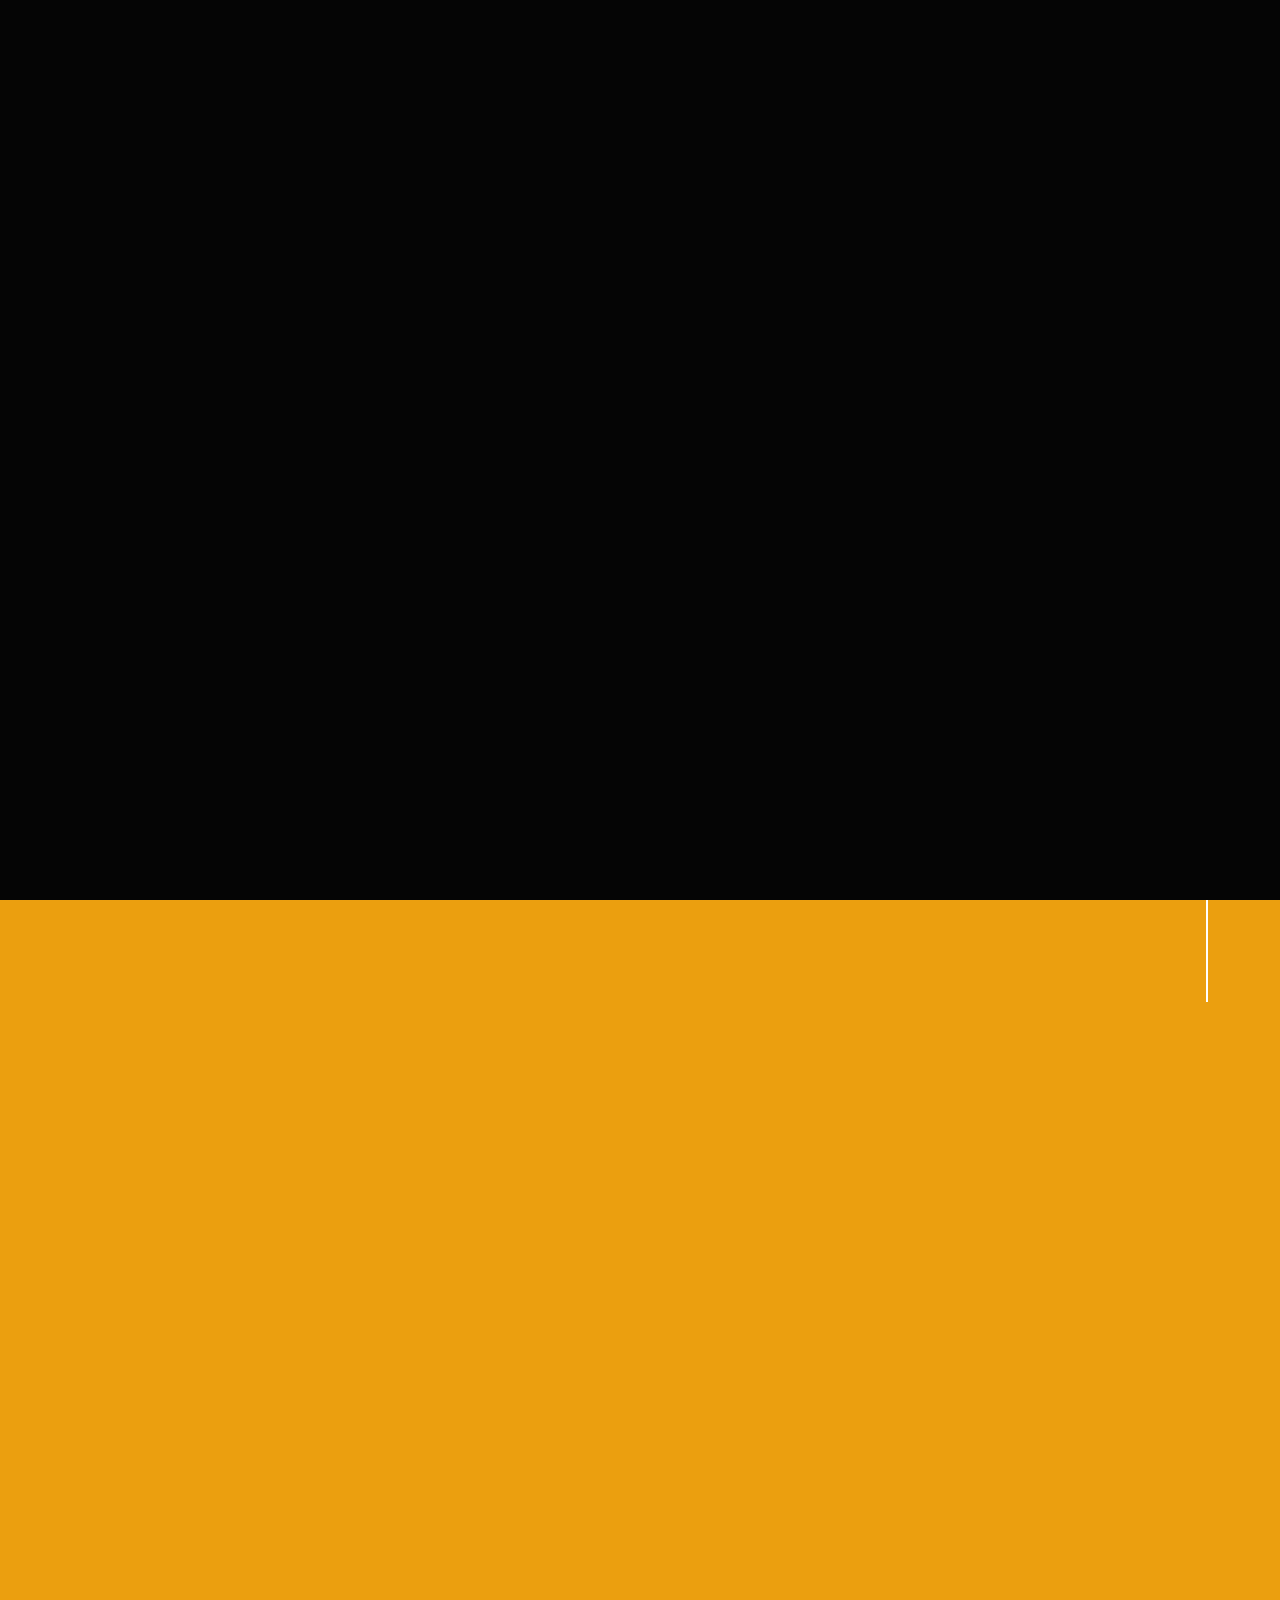
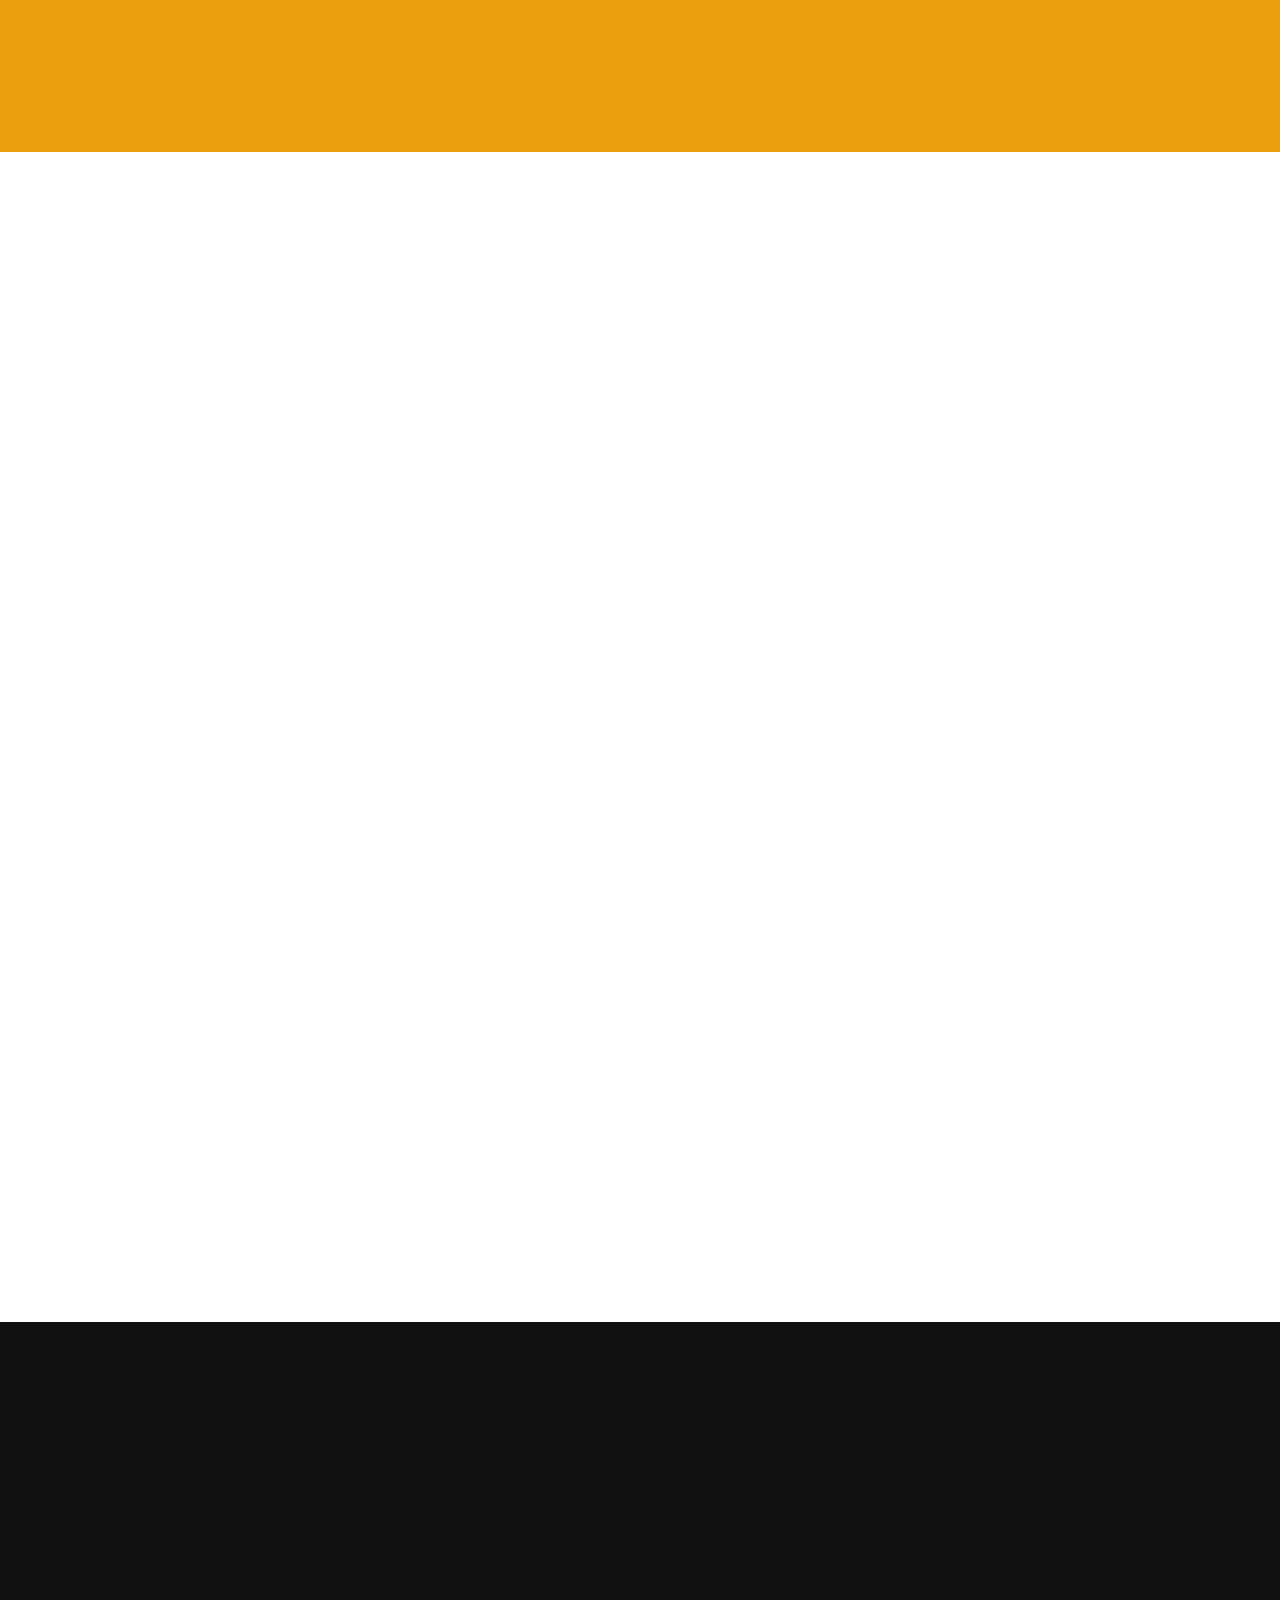
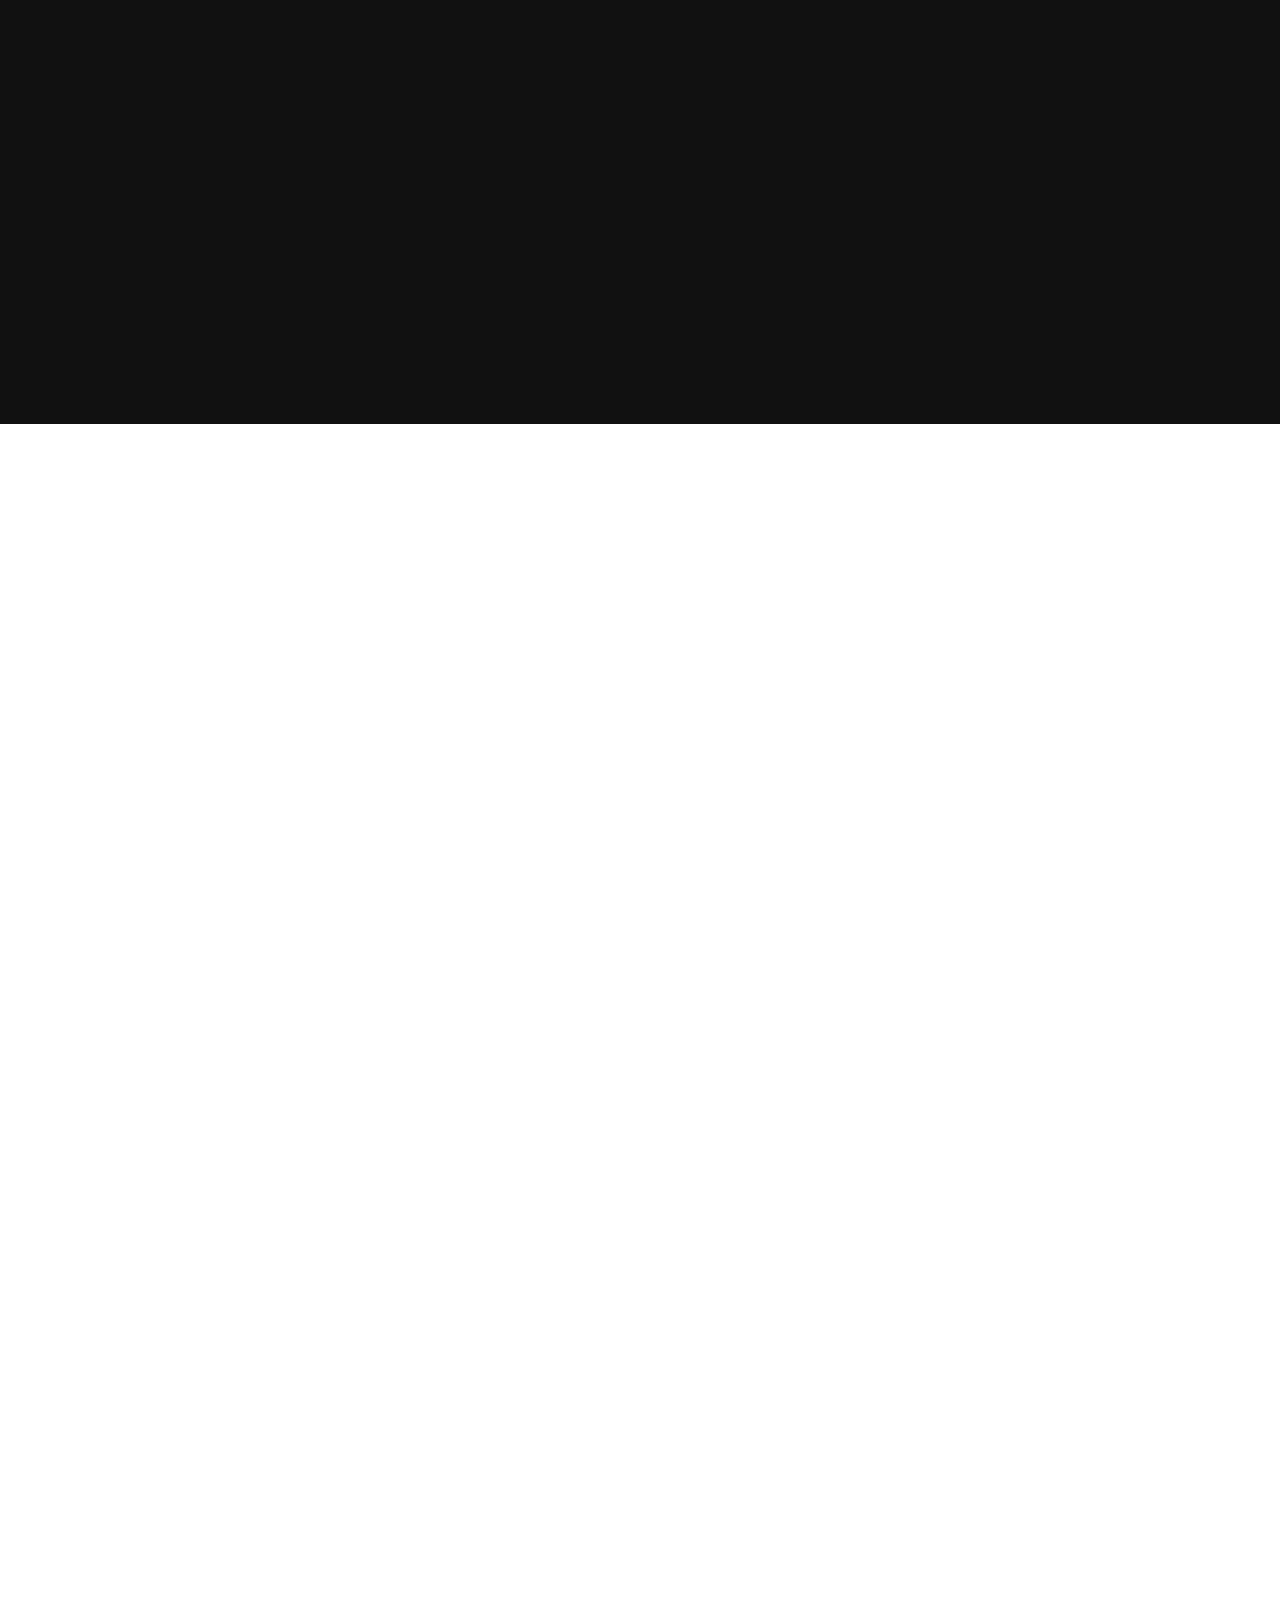
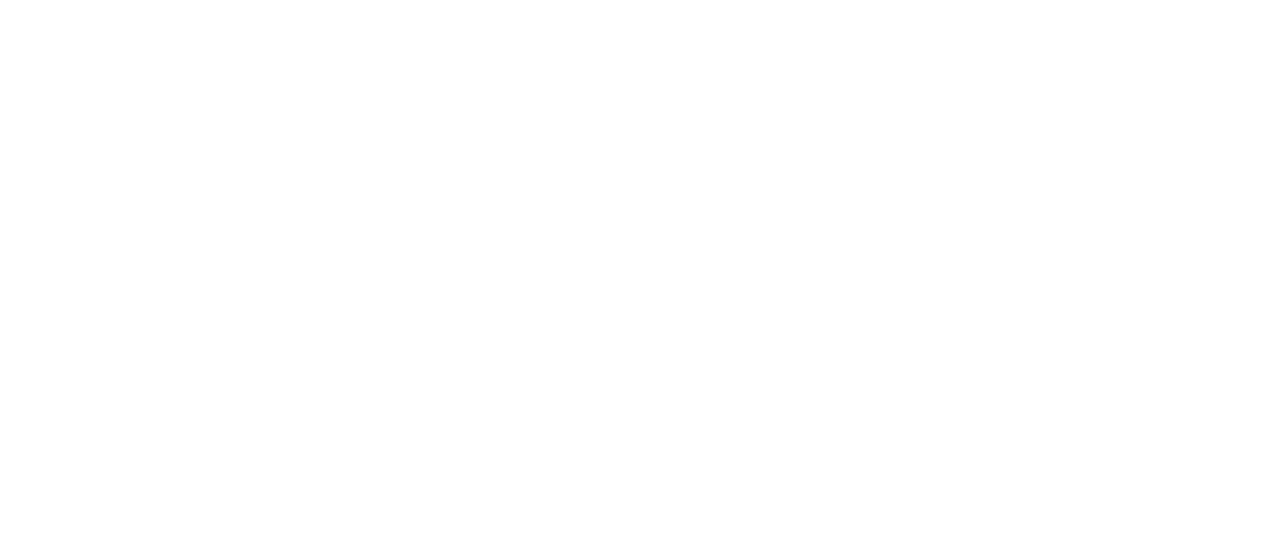
==== usaksd/index.html @ b92f6c85 "test" ====
<!DOCTYPE html>
<!--[if lt IE 9 ]><html class="no-js oldie" lang="en"> <![endif]-->
<!--[if IE 9 ]><html class="no-js oldie ie9" lang="en"> <![endif]-->
<!--[if (gte IE 9)|!(IE)]><!-->
<html class="no-js" lang="en">
<!--<![endif]-->

<head>

    <!--- basic page needs
    ================================================== -->
    <meta charset="utf-8">
    <title>KSD Custom Grips</title>
    <meta name="description" content="KSD Grips is known for its high quality gun grips. Check them out now!">
    <meta name="author" content="KSD Grips">
	
	<!--- Created by instagram.com/markwellipukaskwa -->

    <!-- mobile specific metas
    ================================================== -->
    <meta name="viewport" content="width=device-width, initial-scale=1">

    <!-- CSS
    ================================================== -->
    <link rel="stylesheet" href="css/base.css">
    <link rel="stylesheet" href="css/vendor.css">
    <link rel="stylesheet" href="css/main.css">

    <!-- script
    ================================================== -->
    <script src="js/modernizr.js"></script>
    <script src="js/pace.min.js"></script>

    <!-- favicons
    ================================================== -->
    <link rel="shortcut icon" href="favicon.ico" type="image/x-icon">
    <link rel="icon" href="favicon.ico" type="image/x-icon">

</head>

<body id="top">

    <!-- header
    ================================================== -->
    <header class="s-header">

        <div class="header-logo">
            <a class="site-logo" href="index.html">
                <img src="images/logo.png" alt="Homepage">
            </a>
        </div>

        <nav class="header-nav">

            <a href="#0" class="header-nav__close" title="close"><span>Close</span></a>

            <div class="header-nav__content">
                <h3>Menu</h3>
                
                <ul class="header-nav__list">
                    <li class="current"><a class="smoothscroll"  href="https://www.ksdgripsusa.com/" title="home">Home</a></li>
                    <li><a class="smoothscroll"  href="#about" title="about">About</a></li>
                    <li><a class="smoothscroll"  href="#services" title="services">Services</a></li>
                    <li><a class="smoothscroll"  href="#works" title="works">Works</a></li>
                    <li><a class="smoothscroll"  href="#clients" title="clients">Brands</a></li>
                    <li><a class="smoothscroll"  href="#contact" title="contact">Contact</a></li>
					<li><a class="scroll"  href="https://drive.google.com/file/d/1B0tIoNeLINSN-bwc6yUihDXE4h8bA_Le/view" title="e-catalog" style="color: #eb9f0f";>e-Catalog</a></li>
                </ul>
    
                <p>If you want to be our <a href='https://ksdgripsb2b.com/bayibasvuru'>franchise</a> we are one click away. <br><br>For all your special orders:<a href='mailto:info@ksdgripsusa.com'> info@ksdgripsusa.com</a></p>
    
                <ul class="header-nav__social">
                    <li>
                        <a href="https://www.facebook.com/ksdgrips"><i class="fa fa-facebook"></i></a>
                    </li>
                    <li>
                        <a href="https://www.instagram.com/ksdgrips"><i class="fa fa-instagram"></i></a>
                    </li>
                    <li>
                        <a href="https://linkedin.com/company/ksd-grips"><i class="fa fa-linkedin"></i></a>
                    </li>
                    <li>
                        <a href="https://www.amazon.com/stores/page/84635B68-CD19-409F-AC53-1C4484052A56"><i class="fa fa-amazon"></i></a>
                    </li>
                    <li>
                        <a href="https://www.ebay.com/str/customgungrips?store_cat=39491429011"><i class="fa fa-user"></i></a>
                    </li>
					<li>
                        <a href="https://ksdgripsksdgrips.aliexpress.com/store/911935301"><i class="fa fa-star"></i></a>
                    </li>
                </ul>

            </div> <!-- end header-nav__content -->

        </nav>  <!-- end header-nav -->

        <a class="header-menu-toggle" href="#0">
            <span class="header-menu-text">Menu</span>
            <span class="header-menu-icon"></span>
        </a>

    </header> <!-- end s-header -->


    <!-- home
    ================================================== -->
    <section id="home" class="s-home target-section" data-parallax="scroll" data-image-src="images/ksd-header-background.jpg" data-natural-width=3000 data-natural-height=2000 data-position-y=center>

        <div class="overlay"></div>
        <div class="shadow-overlay"></div>

        <div class="home-content">

            <div class="row home-content__main">

                <h3>Welcome to KSD Custom Grips</h3>

                <h1>
                    We're Creative Workshop <br>
                    from Turkey, KSD Grips <br>
                    awesome custom design <br>
                    in every single way.
                </h1>

                <div class="home-content__buttons">
                    <a href="https://www.ksdgripsusa.com/" class="btn btn--stroke">
                        Products
                    </a>
                    <a href="https://ksdgripsb2b.com/bayibasvuru" class="btn btn--stroke">
                        For Franchise 
                    </a>
                </div>

            </div>

            <div class="home-content__scroll">
                <a href="#about" class="scroll-link smoothscroll">
                    <span>Scroll Down</span>
                </a>
            </div>

            <div class="home-content__line"></div>

        </div> <!-- end home-content -->


        <ul class="home-social">
            <li>
                <a href="https://www.facebook.com/ksdgrips"><i class="fa fa-facebook" aria-hidden="true"></i><span>Facebook</span></a>
            </li>
            <li>
                <a href="https://www.instagram.com/ksdgrips"><i class="fa fa-instagram" aria-hidden="true"></i><span>Instagram</span></a>
            </li>
            <li>
                <a href="https://linkedin.com/company/ksd-grips"><i class="fa fa-linkedin" aria-hidden="true"></i><span>Linkedin</span></a>
            </li>
            <li>
                <a href="https://www.amazon.com/stores/page/84635B68-CD19-409F-AC53-1C4484052A56"><i class="fa fa-amazon" aria-hidden="true"></i><span>Amazon</span></a>
            </li>
            <li>
                <a href="https://www.ebay.com/str/customgungrips?store_cat=39491429011"><i class="fa fa-user" aria-hidden="true"></i><span>Ebay</span></a>
            </li>
			<li>
                <a href="https://ksdgripsksdgrips.aliexpress.com/store/911935301"><i class="fa fa-star" aria-hidden="true"></i><span>Aliexpress</span></a>
            </li>
        </ul> 
        <!-- end home-social -->

    </section> <!-- end s-home -->


    <!-- about
    ================================================== -->
    <section id='about' class="s-about">

        <div class="row section-header has-bottom-sep" data-aos="fade-up">
            <div class="col-full">
                <h3 class="subhead subhead--dark">Hello There!</h3>
                <h1 class="display-1 display-1--light">We Are KSD Grips</h1>
            </div>
        </div> <!-- end section-header -->

        <div class="row about-desc" data-aos="fade-up">
            <div class="col-full">
                <p>
                We are the masters of creating top quality handgun grips fully customized with your own images and words made of silver and bronze to meet highest expectations.
                </p>
            </div>
        </div> <!-- end about-desc -->

        <div class="row about-stats stats block-1-4 block-m-1-2 block-mob-full" data-aos="fade-up">
                
            <div class="col-block stats__col ">
                <div class="stats__count">20</div>
                <h5>Year of Experiences</h5>
            </div>
            <div class="col-block stats__col">
                <div class="stats__count">103</div>
                <h5>Team Members</h5>
            </div>
            <div class="col-block stats__col">
                <div class="stats__count">32109</div>
                <h5>Product Completed</h5>
            </div>
            <div class="col-block stats__col">
                <div class="stats__count">7203</div>
                <h5>Happy Customers</h5> 
            </div>

        </div> <!-- end about-stats -->

        <div class="about__line"></div>

    </section> <!-- end s-about -->


    <!-- services
    ================================================== -->
    <section id='services' class="s-services">

        <div class="row section-header has-bottom-sep" data-aos="fade-up">
            <div class="col-full">
                <h3 class="subhead">What We Do</h3>
                <h1 class="display-2">We bring you to the summit in line with your special requests!</h1>
            </div>
        </div> <!-- end section-header -->

        <div class="row services-list block-1-2 block-tab-full">

            <div class="col-block service-item" data-aos="fade-up">
                <div class="service-icon">
                    <i class="icon-paint-brush"></i>
                </div>
                <div class="service-text">
                    <h3 class="h2">Customization Material</h3>
                    <p>
					We use a variety of materials carefully selected for you. Walnut, Black Walnut, Rosewood, Root Walnut, Thuya, Black - White - Iverly & Nacre Acrylic - Silver & Brass
                    </p>
                </div>
            </div>

            <div class="col-block service-item" data-aos="fade-up">
                <div class="service-icon">
                    <i class="icon-earth"></i>
                </div>
                <div class="service-text">
                    <h3 class="h2">Everywhere</h3>
                    <p>
					Serving to Worldwide and satisfied customers. We are here to meet your needs and exceed your expectations. We're cater to your needs with a global approach.
                    </p>
                </div>
            </div>

            <div class="col-block service-item" data-aos="fade-up">
                <div class="service-icon">
                    <i class="icon-card"></i>
                </div>  
                <div class="service-text">
                    <h3 class="h2">Trust Payment</h3>
                    <p>
					Enjoy shopping with Secure and Fast PayU Payments. Complete your payment transactions easily and enjoy your product when it arrives.
                    </p>
                </div>
            </div>

            <div class="col-block service-item" data-aos="fade-up">
                <div class="service-icon">
                    <i class="icon-heart"></i>
                </div>
                <div class="service-text">
                    <h3 class="h2">You’re going to love it</h3>
                    <p>
					Customer satisfaction is our top priority. If your grip isn't right, choose a replacement or refund. We're here to make it simple and ensure your contentment.
                    </p>
                </div>
            </div>

            <div class="col-block service-item" data-aos="fade-up">
                <div class="service-icon">
                    <i class="icon-thunderbolt"></i>
                </div>
                <div class="service-text">
                    <h3 class="h2">Lightning Fast</h3>
                    <p>
					Production and shipping times for a clutch set typically range from 1 to 4 working days. Your order will be processed promptly to ensure a swift delivery.
                    </p>
                </div>
            </div>
    
            <div class="col-block service-item" data-aos="fade-up">
                <div class="service-icon"><i class="icon-cube"></i></div>
                <div class="service-text">
                    <h3 class="h2">Global Shipping</h3>
                    <p>
					When you place an order, we deliver it specially for you to your door within 5-7 days. Let us know what you need, enjoy the pleasant shopping!
                    </p>
                </div>
            </div>

        </div> <!-- end services-list -->

    </section> <!-- end s-services -->


    <!-- works
    ================================================== -->
    <section id='works' class="s-works">

        <div class="intro-wrap">
                
            <div class="row section-header has-bottom-sep light-sep" data-aos="fade-up">
                <div class="col-full">
                    <h3 class="subhead">Recent Works</h3>
                    <h1 class="display-2 display-2--light">We're passionate about our craft. Experience the excellence, we never compromise on quality.</h1>
                </div>
            </div> <!-- end section-header -->

        </div> <!-- end intro-wrap -->

        <div class="row works-content">
            <div class="col-full masonry-wrap">
                <div class="masonry">
    
                    <div class="masonry__brick" data-aos="fade-up">
                        <div class="item-folio">
                                
                            <div class="item-folio__thumb">
                                <a href="images/works/gallery/g-shutterbug.jpg" class="thumb-link" title="Shutterbug" data-size="1050x700">
                                    <img src="images/works/lady-shutterbug.jpg" 
                                         srcset="images/works/lady-shutterbug.jpg 1x, images/works/lady-shutterbug@2x.jpg 2x" alt="">
                                </a>
                            </div>
    
                            <div class="item-folio__text">
                                <h3 class="item-folio__title">
                                    Beretta
                                </h3>
                                <p class="item-folio__cat">
                                    KSD-00230
                                </p>
                            </div>
    
                            <a href="https://www.ksdgripsusa.com/" class="item-folio__project-link" title="Project link">
                                <i class="icon-link"></i>
                            </a>
    
                            <div class="item-folio__caption">
                                <p>92FS, 92, 92F, 92A1, 92FS INOX, 92G, 92D, 96, 96D, 96A1, M9, M9A1</p>
                            </div>
    
                        </div>
                    </div> <!-- end masonry__brick -->

                    <div class="masonry__brick" data-aos="fade-up">
                        <div class="item-folio">
                                
                            <div class="item-folio__thumb">
                                <a href="images/works/gallery/g-woodcraft.jpg" class="thumb-link" title="Woodcraft" data-size="1050x700">
                                    <img src="images/works/woodcraft.jpg" 
                                         srcset="images/works/woodcraft.jpg 1x, images/works/woodcraft@2x.jpg 2x" alt="">
                                </a>
                            </div>
    
                            <div class="item-folio__text">
                                <h3 class="item-folio__title">
                                    Beretta
                                </h3>
                                <p class="item-folio__cat">
                                    KSD-00230
                                </p>
                            </div>
    
                            <a href="https://www.ksdgripsusa.com/" class="item-folio__project-link" title="Project link">
                                <i class="icon-link"></i>
                            </a>
    
                            <div class="item-folio__caption">
                                <p>92FS, 92, 92F, 92A1, 92FS INOX, 92G, 92D, 96, 96D, 96A1, M9, M9A1</p>
                            </div>
    
                        </div>
                    </div> <!-- end masonry__brick -->
    
                    <div class="masonry__brick" data-aos="fade-up">
                        <div class="item-folio">
                                
                            <div class="item-folio__thumb">
                                <a href="images/works/gallery/g-beetle.jpg" class="thumb-link" title="The Beetle Car" data-size="1050x700">
                                    <img src="images/works/the-beetle.jpg"
                                         srcset="images/works/the-beetle.jpg 1x, images/works/the-beetle@2x.jpg 2x" alt="">
                                </a>
                            </div>
    
                            <div class="item-folio__text">
                                <h3 class="item-folio__title">
                                    Beretta
                                </h3>
                                <p class="item-folio__cat">
                                    KSD-00230
                                </p>
                            </div>
    
                            <a href="https://www.ksdgripsusa.com/" class="item-folio__project-link" title="Project link">
                                <i class="icon-link"></i>
                            </a>
    
                            <div class="item-folio__caption">
                                <p>92FS, 92, 92F, 92A1, 92FS INOX, 92G, 92D, 96, 96D, 96A1, M9, M9A1</p>
                            </div>
    
                        </div>
                    </div> <!-- end masonry__brick -->
    
                    <div class="masonry__brick" data-aos="fade-up">
                        <div class="item-folio">
                                
                            <div class="item-folio__thumb">
                                <a href="images/works/gallery/g-grow-green.jpg" class="thumb-link" title="Grow Green" data-size="1050x700">
                                    <img src="images/works/grow-green.jpg" 
                                         srcset="images/works/grow-green.jpg 1x, images/works/grow-green@2x.jpg 2x" alt="">
                                </a>
                            </div>
    
                            <div class="item-folio__text">
                                <h3 class="item-folio__title">
                                    Beretta
                                </h3>
                                <p class="item-folio__cat">
                                    KSD-00230
                                </p>
                            </div>
    
                            <a href="https://www.ksdgripsusa.com/" class="item-folio__project-link" title="Project link">
                                <i class="icon-link"></i>
                            </a>
    
                            <div class="item-folio__caption">
                                <p>Vero molestiae sed aut natus excepturi. Et tempora numquam. Temporibus iusto quo.Unde dolorem corrupti neque nisi.</p>
                            </div>
    
                        </div>
                    </div> <!-- end masonry__brick -->

                    <div class="masonry__brick" data-aos="fade-up">
                        <div class="item-folio">
                                
                            <div class="item-folio__thumb">
                                <a href="images/works/gallery/g-guitarist.jpg" class="thumb-link" title="Guitarist" data-size="1050x700">
                                    <img src="images/works/guitarist.jpg" 
                                         srcset="images/works/guitarist.jpg 1x, images/works/guitarist@2x.jpg 2x" alt="">
                                </a>
                            </div>
    
                            <div class="item-folio__text">
                                <h3 class="item-folio__title">
                                   Beretta
                                </h3>
                                <p class="item-folio__cat">
                                   KSD-00230
                                </p>
                            </div>
    
                            <a href="https://www.ksdgripsusa.com/" class="item-folio__project-link" title="Project link">
                                <i class="icon-link"></i>
                            </a>
    
                            <div class="item-folio__caption">
                                <p>92FS, 92, 92F, 92A1, 92FS INOX, 92G, 92D, 96, 96D, 96A1, M9, M9A1</p>
                            </div>
    
                        </div>
                    </div> <!-- end masonry__brick -->
    
                    <div class="masonry__brick" data-aos="fade-up">
                        <div class="item-folio">
                                
                            <div class="item-folio__thumb">
                                <a href="images/works/gallery/g-palmeira.jpg" class="thumb-link" title="Palmeira" data-size="1050x700">
                                    <img src="images/works/palmeira.jpg"
                                         srcset="images/works/palmeira.jpg 1x, images/works/palmeira@2x.jpg 2x" alt="">
                                </a>
                            </div>
    
                            <div class="item-folio__text">
                                <h3 class="item-folio__title">
                                    Beretta
                                </h3>
                                <p class="item-folio__cat">
                                    KSD-00230
                                </p>
                            </div>
    
                            <a href="https://www.ksdgripsusa.com/" class="item-folio__project-link" title="Project link">
                                <i class="icon-link"></i>
                            </a>
    
                            <div class="item-folio__caption">
                                <p>92FS, 92, 92F, 92A1, 92FS INOX, 92G, 92D, 96, 96D, 96A1, M9, M9A1</p>
                            </div>
    
                        </div>
                    </div> <!-- end masonry__brick -->

                </div> <!-- end masonry -->
            </div> <!-- end col-full -->
        </div> <!-- end works-content -->

    </section> <!-- end s-works -->





    <!-- photoswipe background
    ================================================== -->
    <div aria-hidden="true" class="pswp" role="dialog" tabindex="-1">

        <div class="pswp__bg"></div>
        <div class="pswp__scroll-wrap">

            <div class="pswp__container">
                <div class="pswp__item"></div>
                <div class="pswp__item"></div>
                <div class="pswp__item"></div>
            </div>

            <div class="pswp__ui pswp__ui--hidden">
                <div class="pswp__top-bar">
                    <div class="pswp__counter"></div><button class="pswp__button pswp__button--close" title="Close (Esc)"></button> <button class="pswp__button pswp__button--share" title=
                    "Share"></button> <button class="pswp__button pswp__button--fs" title="Toggle fullscreen"></button> <button class="pswp__button pswp__button--zoom" title=
                    "Zoom in/out"></button>
                    <div class="pswp__preloader">
                        <div class="pswp__preloader__icn">
                            <div class="pswp__preloader__cut">
                                <div class="pswp__preloader__donut"></div>
                            </div>
                        </div>
                    </div>
                </div>
                <div class="pswp__share-modal pswp__share-modal--hidden pswp__single-tap">
                    <div class="pswp__share-tooltip"></div>
                </div><button class="pswp__button pswp__button--arrow--left" title="Previous (arrow left)"></button> <button class="pswp__button pswp__button--arrow--right" title=
                "Next (arrow right)"></button>
                <div class="pswp__caption">
                    <div class="pswp__caption__center"></div>
                </div>
            </div>

        </div>

    </div> <!-- end photoSwipe background -->


    <!-- preloader
    ================================================== -->
    <div id="preloader">
        <div id="loader">
            <div class="line-scale-pulse-out">
                <div></div>
                <div></div>
                <div></div>
                <div></div>
                <div></div>
            </div>
        </div>
    </div>


    <!-- Java Script
    ================================================== -->
    <script src="js/jquery-3.2.1.min.js"></script>
    <script src="js/plugins.js"></script>
    <script src="js/main.js"></script>

</body>

</html>
---- usaksd/css/base.css ----
/* =================================================================== 
 *
 *  Glint v1.0 Base Stylesheet
 *  11-20-2017
 *  ------------------------------------------------------------------
 *
 *  TOC:
 *  # imports 
 *  # normalize
 *  # basic/base setup styles
 *      ## Media
 *      ## Typography resets 
 *      ## links
 *      ## inputs
 *  # grid
 *      ## medium size devices
 *      ## tablets
 *      ## mobile devices
 *      ## small mobile devices
 *  # block grids
 *      ## medium size devices
 *      ## tablets
 *      ## mobile devices
 *      ## small mobile devices
 *  # MISC
 *
 * =================================================================== */


/* ===================================================================
 * # imports 
 *
 * ------------------------------------------------------------------- */
@import url("font-awesome/css/font-awesome.min.css");
@import url("micons/micons.css");
@import url("fonts.css");


/* ===================================================================
 * # normalize
 * normalize.css v5.0.0 | MIT License | 
 * github.com/necolas/normalize.css
 *
 * ------------------------------------------------------------------- */
html {
    font-family: sans-serif;
    line-height: 1.15;
    -ms-text-size-adjust: 100%;
    -webkit-text-size-adjust: 100%;
}

body {
    margin: 0;
}

article,
aside,
footer,
header,
nav,
section {
    display: block;
}

h1 {
    font-size: 2em;
    margin: 0.67em 0;
}

figcaption,
figure,
main {
    display: block;
}

figure {
    margin: 1em 40px;
}

hr {
    box-sizing: content-box;
    height: 0;
    overflow: visible;
}

pre {
    font-family: monospace, monospace;
    font-size: 1em;
}

a {
    background-color: transparent;
    -webkit-text-decoration-skip: objects;
}

a:active,
a:hover {
    outline-width: 0;
}

abbr[title] {
    border-bottom: none;
    text-decoration: underline;
    text-decoration: underline dotted;
}

b,
strong {
    font-weight: inherit;
}

b,
strong {
    font-weight: bolder;
}

code,
kbd,
samp {
    font-family: monospace, monospace;
    font-size: 1em;
}

dfn {
    font-style: italic;
}

mark {
    background-color: #ff0;
    color: #000;
}

small {
    font-size: 80%;
}

sub,
sup {
    font-size: 75%;
    line-height: 0;
    position: relative;
    vertical-align: baseline;
}

sub {
    bottom: -0.25em;
}

sup {
    top: -0.5em;
}

audio,
video {
    display: inline-block;
}

audio:not([controls]) {
    display: none;
    height: 0;
}

img {
    border-style: none;
}

svg:not(:root) {
    overflow: hidden;
}

button,
input,
optgroup,
select,
textarea {
    font-family: sans-serif;
    font-size: 100%;
    line-height: 1.15;
    margin: 0;
}

button,
input {
    overflow: visible;
}

button,
select {
    text-transform: none;
}

button,
html [type="button"],
[type="reset"],
[type="submit"] {
    -webkit-appearance: button;
}

button::-moz-focus-inner,
[type="button"]::-moz-focus-inner,
[type="reset"]::-moz-focus-inner,
[type="submit"]::-moz-focus-inner {
    border-style: none;
    padding: 0;
}

button:-moz-focusring,
[type="button"]:-moz-focusring,
[type="reset"]:-moz-focusring,
[type="submit"]:-moz-focusring {
    outline: 1px dotted ButtonText;
}

fieldset {
    border: 1px solid #c0c0c0;
    margin: 0 2px;
    padding: 0.35em 0.625em 0.75em;
}

legend {
    box-sizing: border-box;
    color: inherit;
    display: table;
    max-width: 100%;
    padding: 0;
    white-space: normal;
}

progress {
    display: inline-block;
    vertical-align: baseline;
}

textarea {
    overflow: auto;
}

[type="checkbox"],
[type="radio"] {
    box-sizing: border-box;
    padding: 0;
}

[type="number"]::-webkit-inner-spin-button,
[type="number"]::-webkit-outer-spin-button {
    height: auto;
}

[type="search"] {
    -webkit-appearance: textfield;
    outline-offset: -2px;
}

[type="search"]::-webkit-search-cancel-button,
[type="search"]::-webkit-search-decoration {
    -webkit-appearance: none;
}

::-webkit-file-upload-button {
    -webkit-appearance: button;
    font: inherit;
}

details,
menu {
    display: block;
}

summary {
    display: list-item;
}

canvas {
    display: inline-block;
}

template {
    display: none;
}

[hidden] {
    display: none;
}


/* ===================================================================
 * # basic/base setup styles
 *
 * ------------------------------------------------------------------- */
html {
    font-size: 62.5%;
    box-sizing: border-box;
}

*,
*::before,
*::after {
    box-sizing: inherit;
}

body {
    font-weight: normal;
    line-height: 1;
    word-wrap: break-word;
    text-rendering: optimizeLegibility;
    -webkit-overflow-scrolling: touch;
    -webkit-text-size-adjust: none;
}

body,
input,
button {
    -moz-osx-font-smoothing: grayscale;
    -webkit-font-smoothing: antialiased;
}


/* ------------------------------------------------------------------- 
 * ## Media
 * ------------------------------------------------------------------- */
img,
video {
    max-width: 100%;
    height: auto;
}


/* ------------------------------------------------------------------- 
 * ## Typography resets 
 * ------------------------------------------------------------------- */
div,
dl,
dt,
dd,
ul,
ol,
li,
h1,
h2,
h3,
h4,
h5,
h6,
pre,
form,
p,
blockquote,
th,
td {
    margin: 0;
    padding: 0;
}

h1,
h2,
h3,
h4,
h5,
h6 {
    -webkit-font-smoothing: auto;
    -webkit-font-smoothing: antialiased;
    -webkit-font-variant-ligatures: common-ligatures;
    -moz-font-variant-ligatures: common-ligatures;
    font-variant-ligatures: common-ligatures;
    text-rendering: optimizeLegibility;
}

em,
i {
    font-style: italic;
    line-height: inherit;
}

strong,
b {
    font-weight: bold;
    line-height: inherit;
}

small {
    font-size: 60%;
    line-height: inherit;
}

ol,
ul {
    list-style: none;
}

li {
    display: block;
}


/* ------------------------------------------------------------------- 
 * ## links 
 * ------------------------------------------------------------------- */
a {
    text-decoration: none;
    line-height: inherit;
}

a img {
    border: none;
}


/* ------------------------------------------------------------------- 
 * ## inputs 
 * ------------------------------------------------------------------- */
fieldset {
    margin: 0;
    padding: 0;
}

input[type="email"],
input[type="number"],
input[type="search"],
input[type="text"],
input[type="tel"],
input[type="url"],
input[type="password"],
textarea {
    -webkit-appearance: none;
    -moz-appearance: none;
    -ms-appearance: none;
    -o-appearance: none;
    appearance: none;
}


/* ===================================================================
 * # grid
 *
 * ------------------------------------------------------------------- */
.row {
    width: 94%;
    max-width: 1200px;
    margin: 0 auto;
}

.row:after {
    content: "";
    display: table;
    clear: both;
}

.row .row {
    width: auto;
    max-width: none;
    margin-left: -20px;
    margin-right: -20px;
}


/* column blocks
 * -------------------------------------- */
[class*="col-"] {
    float: left;
    padding: 0 20px;
}

[class*="col-"]+[class*="col-"].end {
    float: right;
}


/* column width classes 
 * -------------------------------------- */
.col-one {
    width: 8.33333%;
}

.col-two,
.col-1-6 {
    width: 16.66667%;
}

.col-three,
.col-1-4 {
    width: 25%;
}

.col-four,
.col-1-3 {
    width: 33.33333%;
}

.col-five {
    width: 41.66667%;
}

.col-six,
.col-1-2 {
    width: 50%;
}

.col-seven {
    width: 58.33333%;
}

.col-eight,
.col-2-3 {
    width: 66.66667%;
}

.col-nine,
.col-3-4 {
    width: 75%;
}

.col-ten,
.col-5-6 {
    width: 83.33333%;
}

.col-eleven {
    width: 91.66667%;
}

.col-twelve,
.col-full {
    width: 100%;
}


/* ------------------------------------------------------------------- 
 * ## medium size devices
 * ------------------------------------------------------------------- */
@media only screen and (max-width: 1200px) {
    .row .row {
        margin-left: -15px;
        margin-right: -15px;
    }
    [class*="col-"] {
        padding: 0 15px;
    }
    .md-two,
    .md-1-6 {
        width: 16.66667%;
    }
    .md-one {
        width: 8.33333%;
    }
    .md-three,
    .md-1-4 {
        width: 25%;
    }
    .md-four,
    .md-1-3 {
        width: 33.33333%;
    }
    .md-five {
        width: 41.66667%;
    }
    .md-six,
    .md-1-2 {
        width: 50%;
    }
    .md-seven {
        width: 58.33333%;
    }
    .md-eight,
    .md-2-3 {
        width: 66.66667%;
    }
    .md-nine,
    .md-3-4 {
        width: 75%;
    }
    .md-ten,
    .md-5-6 {
        width: 83.33333%;
    }
    .md-eleven {
        width: 91.66667%;
    }
    .md-twelve,
    .md-full {
        width: 100%;
    }
}


/* ------------------------------------------------------------------- 
 * ## tablets
 * ------------------------------------------------------------------- */
@media only screen and (max-width: 800px) {
    .row {
        width: 90%;
    }
    .tab-1-4 {
        width: 25%;
    }
    .tab-1-3 {
        width: 33.33333%;
    }
    .tab-1-2 {
        width: 50%;
    }
    .tab-2-3 {
        width: 66.66667%;
    }
    .tab-3-4 {
        width: 75%;
    }
    .tab-full {
        width: 100%;
    }
}


/* ------------------------------------------------------------------- 
 * ## mobile devices
 * ------------------------------------------------------------------- */
@media only screen and (max-width: 600px) {
    .row {
        width: auto;
        padding-left: 25px;
        padding-right: 25px;
    }
    .row .row {
        margin-left: -10px;
        margin-right: -10px;
    }
    [class*="col-"] {
        padding: 0 10px;
    }
    .mob-1-4 {
        width: 25%;
    }
    .mob-1-3 {
        width: 33.33333%;
    }
    .mob-1-2 {
        width: 50%;
    }
    .mob-2-3 {
        width: 66.66667%;
    }
    .mob-3-4 {
        width: 75%;
    }
    .mob-full {
        width: 100%;
    }
}


/* ------------------------------------------------------------------- 
 * ## small mobile devices
 * ------------------------------------------------------------------- */

/* stack columns on small mobile devices
 * ------------------------------------------------------------------- */

@media only screen and (max-width: 400px) {
    .row .row {
        padding-left: 0;
        padding-right: 0;
        margin-left: 0;
        margin-right: 0;
    }
    [class*="col-"] {
        width: 100% !important;
        float: none !important;
        clear: both !important;
        margin-left: 0;
        margin-right: 0;
        padding: 0;
    }
    [class*="col-"]+[class*="col-"].end {
        float: none;
    }
}


/* ===================================================================
 * # block grids
 * ------------------------------------------------------------------- */

/*   Equally-sized columns define at row level
 * ------------------------------------------------------------------- */
[class*="block-"]:after {
    content: "";
    display: table;
    clear: both;
}

.block-1-6 .col-block {
    width: 16.66667%;
}

.block-1-5 .col-block {
    width: 20%;
}

.block-1-4 .col-block {
    width: 25%;
}

.block-1-3 .col-block {
    width: 33.33333%;
}

.block-1-2 .col-block {
    width: 50%;
}


/**
 * Clearing for block grid columns. Allow columns with 
 * different heights to align properly.
 */

.block-1-6 .col-block:nth-child(6n+1),
.block-1-5 .col-block:nth-child(5n+1),
.block-1-4 .col-block:nth-child(4n+1),
.block-1-3 .col-block:nth-child(3n+1),
.block-1-2 .col-block:nth-child(2n+1) {
    clear: both;
}


/* ------------------------------------------------------------------- 
 * ## medium size devices
 * ------------------------------------------------------------------- */
@media only screen and (max-width: 1200px) {
    .block-m-1-6 .col-block {
        width: 16.66667%;
    }
    .block-m-1-5 .col-block {
        width: 20%;
    }
    .block-m-1-4 .col-block {
        width: 25%;
    }
    .block-m-1-3 .col-block {
        width: 33.33333%;
    }
    .block-m-1-2 .col-block {
        width: 50%;
    }
    .block-m-full .col-block {
        width: 100%;
        clear: both;
    }
    [class*="block-m-"] .col-block:nth-child(n) {
        clear: none;
    }
    .block-m-1-6 .col-block:nth-child(6n+1),
    .block-m-1-5 .col-block:nth-child(5n+1),
    .block-m-1-4 .col-block:nth-child(4n+1),
    .block-m-1-3 .col-block:nth-child(3n+1),
    .block-m-1-2 .col-block:nth-child(2n+1) {
        clear: both;
    }
}


/* ------------------------------------------------------------------- 
 * ## tablets
 * ------------------------------------------------------------------- */
@media only screen and (max-width: 800px) {
    .block-tab-1-6 .col-block {
        width: 16.66667%;
    }
    .block-tab-1-5 .col-block {
        width: 20%;
    }
    .block-tab-1-4 .col-block {
        width: 25%;
    }
    .block-tab-1-3 .col-block {
        width: 33.33333%;
    }
    .block-tab-1-2 .col-block {
        width: 50%;
    }
    .block-tab-full .col-block {
        width: 100%;
        clear: both;
    }
    [class*="block-tab-"] .col-block:nth-child(n) {
        clear: none;
    }
    .block-tab-1-6 .col-block:nth-child(6n+1),
    .block-tab-1-6 .col-block:nth-child(5n+1),
    .block-tab-1-4 .col-block:nth-child(4n+1),
    .block-tab-1-3 .col-block:nth-child(3n+1),
    .block-tab-1-2 .col-block:nth-child(2n+1) {
        clear: both;
    }
}


/* ------------------------------------------------------------------- 
 * ## mobile devices
 * ------------------------------------------------------------------- */
@media only screen and (max-width: 600px) {
    .block-mob-1-6 .col-block {
        width: 16.66667%;
    }
    .block-mob-1-5 .col-block {
        width: 20%;
    }
    .block-mob-1-4 .col-block {
        width: 25%;
    }
    .block-mob-1-3 .col-block {
        width: 33.33333%;
    }
    .block-mob-1-2 .col-block {
        width: 50%;
    }
    .block-mob-full .col-block {
        width: 100%;
        clear: both;
    }
    [class*="block-mob-"] .col-block:nth-child(n) {
        clear: none;
    }
    .block-mob-1-6 .col-block:nth-child(6n+1),
    .block-mob-1-5 .col-block:nth-child(5n+1),
    .block-mob-1-4 .col-block:nth-child(4n+1),
    .block-mob-1-3 .col-block:nth-child(3n+1),
    .block-mob-1-2 .col-block:nth-child(2n+1) {
        clear: both;
    }
}


/* ------------------------------------------------------------------- 
 * ## small mobile devices
 * ------------------------------------------------------------------- */

/* stack columns on small mobile devices
 * ------------------------------------------------------------------- */

@media only screen and (max-width: 400px) {
    .stack .col-block {
        width: 100% !important;
        float: none !important;
        clear: both !important;
        margin-left: 0;
        margin-right: 0;
    }
}


/* ===================================================================
 * # MISC
 *
 * ------------------------------------------------------------------- */
.group:after {
    content: "";
    display: table;
    clear: both;
}


/* Misc Helper Styles
 * -------------------------------------- */
.is-hidden {
    display: none;
}

.is-invisible {
    visibility: hidden;
}

.antialiased {
    -webkit-font-smoothing: antialiased;
    -moz-osx-font-smoothing: grayscale;
}

.overflow-hidden {
    overflow: hidden;
}

.remove-bottom {
    margin-bottom: 0;
}

.half-bottom {
    margin-bottom: 1.5rem !important;
}

.add-bottom {
    margin-bottom: 3rem !important;
}

.no-border {
    border: none;
}

.full-width {
    width: 100%;
}

.text-center {
    text-align: center;
}

.text-left {
    text-align: left;
}

.text-right {
    text-align: right;
}

.pull-left {
    float: left;
}

.pull-right {
    float: right;
}

.align-center {
    margin-left: auto;
    margin-right: auto;
    text-align: center;
}


/*# sourceMappingURL=base.css.map */
---- usaksd/css/vendor.css ----
/* =================================================================== 
 *
 *  Glint v1.0 Vendor/Third Party CSS 
 *  11-20-2017
 *  ------------------------------------------------------------------
 *
 *  TOC:
 *  # animate on scroll
 *  # slick slider
 *  # photoswipe
 *  # photoSwipe skin
 *
 * =================================================================== */


/* ===================================================================
 * # animate on scroll 
 * https://michalsnik.github.io/aos/
 *
 * ------------------------------------------------------------------- */
[data-aos][data-aos][data-aos-duration='50'], body[data-aos-duration='50'] [data-aos] {
    transition-duration: 50ms;
}

[data-aos][data-aos][data-aos-delay='50'], body[data-aos-delay='50'] [data-aos] {
    transition-delay: 0;
}

[data-aos][data-aos][data-aos-delay='50'].aos-animate, body[data-aos-delay='50'] [data-aos].aos-animate {
    transition-delay: 50ms;
}

[data-aos][data-aos][data-aos-duration='100'], body[data-aos-duration='100'] [data-aos] {
    transition-duration: .1s;
}

[data-aos][data-aos][data-aos-delay='100'], body[data-aos-delay='100'] [data-aos] {
    transition-delay: 0;
}

[data-aos][data-aos][data-aos-delay='100'].aos-animate, body[data-aos-delay='100'] [data-aos].aos-animate {
    transition-delay: .1s;
}

[data-aos][data-aos][data-aos-duration='150'], body[data-aos-duration='150'] [data-aos] {
    transition-duration: .15s;
}

[data-aos][data-aos][data-aos-delay='150'], body[data-aos-delay='150'] [data-aos] {
    transition-delay: 0;
}

[data-aos][data-aos][data-aos-delay='150'].aos-animate, body[data-aos-delay='150'] [data-aos].aos-animate {
    transition-delay: .15s;
}

[data-aos][data-aos][data-aos-duration='200'], body[data-aos-duration='200'] [data-aos] {
    transition-duration: .2s;
}

[data-aos][data-aos][data-aos-delay='200'], body[data-aos-delay='200'] [data-aos] {
    transition-delay: 0;
}

[data-aos][data-aos][data-aos-delay='200'].aos-animate, body[data-aos-delay='200'] [data-aos].aos-animate {
    transition-delay: .2s;
}

[data-aos][data-aos][data-aos-duration='250'], body[data-aos-duration='250'] [data-aos] {
    transition-duration: .25s;
}

[data-aos][data-aos][data-aos-delay='250'], body[data-aos-delay='250'] [data-aos] {
    transition-delay: 0;
}

[data-aos][data-aos][data-aos-delay='250'].aos-animate, body[data-aos-delay='250'] [data-aos].aos-animate {
    transition-delay: .25s;
}

[data-aos][data-aos][data-aos-duration='300'], body[data-aos-duration='300'] [data-aos] {
    transition-duration: .3s;
}

[data-aos][data-aos][data-aos-delay='300'], body[data-aos-delay='300'] [data-aos] {
    transition-delay: 0;
}

[data-aos][data-aos][data-aos-delay='300'].aos-animate, body[data-aos-delay='300'] [data-aos].aos-animate {
    transition-delay: .3s;
}

[data-aos][data-aos][data-aos-duration='350'], body[data-aos-duration='350'] [data-aos] {
    transition-duration: .35s;
}

[data-aos][data-aos][data-aos-delay='350'], body[data-aos-delay='350'] [data-aos] {
    transition-delay: 0;
}

[data-aos][data-aos][data-aos-delay='350'].aos-animate, body[data-aos-delay='350'] [data-aos].aos-animate {
    transition-delay: .35s;
}

[data-aos][data-aos][data-aos-duration='400'], body[data-aos-duration='400'] [data-aos] {
    transition-duration: .4s;
}

[data-aos][data-aos][data-aos-delay='400'], body[data-aos-delay='400'] [data-aos] {
    transition-delay: 0;
}

[data-aos][data-aos][data-aos-delay='400'].aos-animate, body[data-aos-delay='400'] [data-aos].aos-animate {
    transition-delay: .4s;
}

[data-aos][data-aos][data-aos-duration='450'], body[data-aos-duration='450'] [data-aos] {
    transition-duration: .45s;
}

[data-aos][data-aos][data-aos-delay='450'], body[data-aos-delay='450'] [data-aos] {
    transition-delay: 0;
}

[data-aos][data-aos][data-aos-delay='450'].aos-animate, body[data-aos-delay='450'] [data-aos].aos-animate {
    transition-delay: .45s;
}

[data-aos][data-aos][data-aos-duration='500'], body[data-aos-duration='500'] [data-aos] {
    transition-duration: .5s;
}

[data-aos][data-aos][data-aos-delay='500'], body[data-aos-delay='500'] [data-aos] {
    transition-delay: 0;
}

[data-aos][data-aos][data-aos-delay='500'].aos-animate, body[data-aos-delay='500'] [data-aos].aos-animate {
    transition-delay: .5s;
}

[data-aos][data-aos][data-aos-duration='550'], body[data-aos-duration='550'] [data-aos] {
    transition-duration: .55s;
}

[data-aos][data-aos][data-aos-delay='550'], body[data-aos-delay='550'] [data-aos] {
    transition-delay: 0;
}

[data-aos][data-aos][data-aos-delay='550'].aos-animate, body[data-aos-delay='550'] [data-aos].aos-animate {
    transition-delay: .55s;
}

[data-aos][data-aos][data-aos-duration='600'], body[data-aos-duration='600'] [data-aos] {
    transition-duration: .6s;
}

[data-aos][data-aos][data-aos-delay='600'], body[data-aos-delay='600'] [data-aos] {
    transition-delay: 0;
}

[data-aos][data-aos][data-aos-delay='600'].aos-animate, body[data-aos-delay='600'] [data-aos].aos-animate {
    transition-delay: .6s;
}

[data-aos][data-aos][data-aos-duration='650'], body[data-aos-duration='650'] [data-aos] {
    transition-duration: .65s;
}

[data-aos][data-aos][data-aos-delay='650'], body[data-aos-delay='650'] [data-aos] {
    transition-delay: 0;
}

[data-aos][data-aos][data-aos-delay='650'].aos-animate, body[data-aos-delay='650'] [data-aos].aos-animate {
    transition-delay: .65s;
}

[data-aos][data-aos][data-aos-duration='700'], body[data-aos-duration='700'] [data-aos] {
    transition-duration: .7s;
}

[data-aos][data-aos][data-aos-delay='700'], body[data-aos-delay='700'] [data-aos] {
    transition-delay: 0;
}

[data-aos][data-aos][data-aos-delay='700'].aos-animate, body[data-aos-delay='700'] [data-aos].aos-animate {
    transition-delay: .7s;
}

[data-aos][data-aos][data-aos-duration='750'], body[data-aos-duration='750'] [data-aos] {
    transition-duration: .75s;
}

[data-aos][data-aos][data-aos-delay='750'], body[data-aos-delay='750'] [data-aos] {
    transition-delay: 0;
}

[data-aos][data-aos][data-aos-delay='750'].aos-animate, body[data-aos-delay='750'] [data-aos].aos-animate {
    transition-delay: .75s;
}

[data-aos][data-aos][data-aos-duration='800'], body[data-aos-duration='800'] [data-aos] {
    transition-duration: .8s;
}

[data-aos][data-aos][data-aos-delay='800'], body[data-aos-delay='800'] [data-aos] {
    transition-delay: 0;
}

[data-aos][data-aos][data-aos-delay='800'].aos-animate, body[data-aos-delay='800'] [data-aos].aos-animate {
    transition-delay: .8s;
}

[data-aos][data-aos][data-aos-duration='850'], body[data-aos-duration='850'] [data-aos] {
    transition-duration: .85s;
}

[data-aos][data-aos][data-aos-delay='850'], body[data-aos-delay='850'] [data-aos] {
    transition-delay: 0;
}

[data-aos][data-aos][data-aos-delay='850'].aos-animate, body[data-aos-delay='850'] [data-aos].aos-animate {
    transition-delay: .85s;
}

[data-aos][data-aos][data-aos-duration='900'], body[data-aos-duration='900'] [data-aos] {
    transition-duration: .9s;
}

[data-aos][data-aos][data-aos-delay='900'], body[data-aos-delay='900'] [data-aos] {
    transition-delay: 0;
}

[data-aos][data-aos][data-aos-delay='900'].aos-animate, body[data-aos-delay='900'] [data-aos].aos-animate {
    transition-delay: .9s;
}

[data-aos][data-aos][data-aos-duration='950'], body[data-aos-duration='950'] [data-aos] {
    transition-duration: .95s;
}

[data-aos][data-aos][data-aos-delay='950'], body[data-aos-delay='950'] [data-aos] {
    transition-delay: 0;
}

[data-aos][data-aos][data-aos-delay='950'].aos-animate, body[data-aos-delay='950'] [data-aos].aos-animate {
    transition-delay: .95s;
}

[data-aos][data-aos][data-aos-duration='1000'], body[data-aos-duration='1000'] [data-aos] {
    transition-duration: 1s;
}

[data-aos][data-aos][data-aos-delay='1000'], body[data-aos-delay='1000'] [data-aos] {
    transition-delay: 0;
}

[data-aos][data-aos][data-aos-delay='1000'].aos-animate, body[data-aos-delay='1000'] [data-aos].aos-animate {
    transition-delay: 1s;
}

[data-aos][data-aos][data-aos-duration='1050'], body[data-aos-duration='1050'] [data-aos] {
    transition-duration: 1.05s;
}

[data-aos][data-aos][data-aos-delay='1050'], body[data-aos-delay='1050'] [data-aos] {
    transition-delay: 0;
}

[data-aos][data-aos][data-aos-delay='1050'].aos-animate, body[data-aos-delay='1050'] [data-aos].aos-animate {
    transition-delay: 1.05s;
}

[data-aos][data-aos][data-aos-duration='1100'], body[data-aos-duration='1100'] [data-aos] {
    transition-duration: 1.1s;
}

[data-aos][data-aos][data-aos-delay='1100'], body[data-aos-delay='1100'] [data-aos] {
    transition-delay: 0;
}

[data-aos][data-aos][data-aos-delay='1100'].aos-animate, body[data-aos-delay='1100'] [data-aos].aos-animate {
    transition-delay: 1.1s;
}

[data-aos][data-aos][data-aos-duration='1150'], body[data-aos-duration='1150'] [data-aos] {
    transition-duration: 1.15s;
}

[data-aos][data-aos][data-aos-delay='1150'], body[data-aos-delay='1150'] [data-aos] {
    transition-delay: 0;
}

[data-aos][data-aos][data-aos-delay='1150'].aos-animate, body[data-aos-delay='1150'] [data-aos].aos-animate {
    transition-delay: 1.15s;
}

[data-aos][data-aos][data-aos-duration='1200'], body[data-aos-duration='1200'] [data-aos] {
    transition-duration: 1.2s;
}

[data-aos][data-aos][data-aos-delay='1200'], body[data-aos-delay='1200'] [data-aos] {
    transition-delay: 0;
}

[data-aos][data-aos][data-aos-delay='1200'].aos-animate, body[data-aos-delay='1200'] [data-aos].aos-animate {
    transition-delay: 1.2s;
}

[data-aos][data-aos][data-aos-duration='1250'], body[data-aos-duration='1250'] [data-aos] {
    transition-duration: 1.25s;
}

[data-aos][data-aos][data-aos-delay='1250'], body[data-aos-delay='1250'] [data-aos] {
    transition-delay: 0;
}

[data-aos][data-aos][data-aos-delay='1250'].aos-animate, body[data-aos-delay='1250'] [data-aos].aos-animate {
    transition-delay: 1.25s;
}

[data-aos][data-aos][data-aos-duration='1300'], body[data-aos-duration='1300'] [data-aos] {
    transition-duration: 1.3s;
}

[data-aos][data-aos][data-aos-delay='1300'], body[data-aos-delay='1300'] [data-aos] {
    transition-delay: 0;
}

[data-aos][data-aos][data-aos-delay='1300'].aos-animate, body[data-aos-delay='1300'] [data-aos].aos-animate {
    transition-delay: 1.3s;
}

[data-aos][data-aos][data-aos-duration='1350'], body[data-aos-duration='1350'] [data-aos] {
    transition-duration: 1.35s;
}

[data-aos][data-aos][data-aos-delay='1350'], body[data-aos-delay='1350'] [data-aos] {
    transition-delay: 0;
}

[data-aos][data-aos][data-aos-delay='1350'].aos-animate, body[data-aos-delay='1350'] [data-aos].aos-animate {
    transition-delay: 1.35s;
}

[data-aos][data-aos][data-aos-duration='1400'], body[data-aos-duration='1400'] [data-aos] {
    transition-duration: 1.4s;
}

[data-aos][data-aos][data-aos-delay='1400'], body[data-aos-delay='1400'] [data-aos] {
    transition-delay: 0;
}

[data-aos][data-aos][data-aos-delay='1400'].aos-animate, body[data-aos-delay='1400'] [data-aos].aos-animate {
    transition-delay: 1.4s;
}

[data-aos][data-aos][data-aos-duration='1450'], body[data-aos-duration='1450'] [data-aos] {
    transition-duration: 1.45s;
}

[data-aos][data-aos][data-aos-delay='1450'], body[data-aos-delay='1450'] [data-aos] {
    transition-delay: 0;
}

[data-aos][data-aos][data-aos-delay='1450'].aos-animate, body[data-aos-delay='1450'] [data-aos].aos-animate {
    transition-delay: 1.45s;
}

[data-aos][data-aos][data-aos-duration='1500'], body[data-aos-duration='1500'] [data-aos] {
    transition-duration: 1.5s;
}

[data-aos][data-aos][data-aos-delay='1500'], body[data-aos-delay='1500'] [data-aos] {
    transition-delay: 0;
}

[data-aos][data-aos][data-aos-delay='1500'].aos-animate, body[data-aos-delay='1500'] [data-aos].aos-animate {
    transition-delay: 1.5s;
}

[data-aos][data-aos][data-aos-duration='1550'], body[data-aos-duration='1550'] [data-aos] {
    transition-duration: 1.55s;
}

[data-aos][data-aos][data-aos-delay='1550'], body[data-aos-delay='1550'] [data-aos] {
    transition-delay: 0;
}

[data-aos][data-aos][data-aos-delay='1550'].aos-animate, body[data-aos-delay='1550'] [data-aos].aos-animate {
    transition-delay: 1.55s;
}

[data-aos][data-aos][data-aos-duration='1600'], body[data-aos-duration='1600'] [data-aos] {
    transition-duration: 1.6s;
}

[data-aos][data-aos][data-aos-delay='1600'], body[data-aos-delay='1600'] [data-aos] {
    transition-delay: 0;
}

[data-aos][data-aos][data-aos-delay='1600'].aos-animate, body[data-aos-delay='1600'] [data-aos].aos-animate {
    transition-delay: 1.6s;
}

[data-aos][data-aos][data-aos-duration='1650'], body[data-aos-duration='1650'] [data-aos] {
    transition-duration: 1.65s;
}

[data-aos][data-aos][data-aos-delay='1650'], body[data-aos-delay='1650'] [data-aos] {
    transition-delay: 0;
}

[data-aos][data-aos][data-aos-delay='1650'].aos-animate, body[data-aos-delay='1650'] [data-aos].aos-animate {
    transition-delay: 1.65s;
}

[data-aos][data-aos][data-aos-duration='1700'], body[data-aos-duration='1700'] [data-aos] {
    transition-duration: 1.7s;
}

[data-aos][data-aos][data-aos-delay='1700'], body[data-aos-delay='1700'] [data-aos] {
    transition-delay: 0;
}

[data-aos][data-aos][data-aos-delay='1700'].aos-animate, body[data-aos-delay='1700'] [data-aos].aos-animate {
    transition-delay: 1.7s;
}

[data-aos][data-aos][data-aos-duration='1750'], body[data-aos-duration='1750'] [data-aos] {
    transition-duration: 1.75s;
}

[data-aos][data-aos][data-aos-delay='1750'], body[data-aos-delay='1750'] [data-aos] {
    transition-delay: 0;
}

[data-aos][data-aos][data-aos-delay='1750'].aos-animate, body[data-aos-delay='1750'] [data-aos].aos-animate {
    transition-delay: 1.75s;
}

[data-aos][data-aos][data-aos-duration='1800'], body[data-aos-duration='1800'] [data-aos] {
    transition-duration: 1.8s;
}

[data-aos][data-aos][data-aos-delay='1800'], body[data-aos-delay='1800'] [data-aos] {
    transition-delay: 0;
}

[data-aos][data-aos][data-aos-delay='1800'].aos-animate, body[data-aos-delay='1800'] [data-aos].aos-animate {
    transition-delay: 1.8s;
}

[data-aos][data-aos][data-aos-duration='1850'], body[data-aos-duration='1850'] [data-aos] {
    transition-duration: 1.85s;
}

[data-aos][data-aos][data-aos-delay='1850'], body[data-aos-delay='1850'] [data-aos] {
    transition-delay: 0;
}

[data-aos][data-aos][data-aos-delay='1850'].aos-animate, body[data-aos-delay='1850'] [data-aos].aos-animate {
    transition-delay: 1.85s;
}

[data-aos][data-aos][data-aos-duration='1900'], body[data-aos-duration='1900'] [data-aos] {
    transition-duration: 1.9s;
}

[data-aos][data-aos][data-aos-delay='1900'], body[data-aos-delay='1900'] [data-aos] {
    transition-delay: 0;
}

[data-aos][data-aos][data-aos-delay='1900'].aos-animate, body[data-aos-delay='1900'] [data-aos].aos-animate {
    transition-delay: 1.9s;
}

[data-aos][data-aos][data-aos-duration='1950'], body[data-aos-duration='1950'] [data-aos] {
    transition-duration: 1.95s;
}

[data-aos][data-aos][data-aos-delay='1950'], body[data-aos-delay='1950'] [data-aos] {
    transition-delay: 0;
}

[data-aos][data-aos][data-aos-delay='1950'].aos-animate, body[data-aos-delay='1950'] [data-aos].aos-animate {
    transition-delay: 1.95s;
}

[data-aos][data-aos][data-aos-duration='2000'], body[data-aos-duration='2000'] [data-aos] {
    transition-duration: 2s;
}

[data-aos][data-aos][data-aos-delay='2000'], body[data-aos-delay='2000'] [data-aos] {
    transition-delay: 0;
}

[data-aos][data-aos][data-aos-delay='2000'].aos-animate, body[data-aos-delay='2000'] [data-aos].aos-animate {
    transition-delay: 2s;
}

[data-aos][data-aos][data-aos-duration='2050'], body[data-aos-duration='2050'] [data-aos] {
    transition-duration: 2.05s;
}

[data-aos][data-aos][data-aos-delay='2050'], body[data-aos-delay='2050'] [data-aos] {
    transition-delay: 0;
}

[data-aos][data-aos][data-aos-delay='2050'].aos-animate, body[data-aos-delay='2050'] [data-aos].aos-animate {
    transition-delay: 2.05s;
}

[data-aos][data-aos][data-aos-duration='2100'], body[data-aos-duration='2100'] [data-aos] {
    transition-duration: 2.1s;
}

[data-aos][data-aos][data-aos-delay='2100'], body[data-aos-delay='2100'] [data-aos] {
    transition-delay: 0;
}

[data-aos][data-aos][data-aos-delay='2100'].aos-animate, body[data-aos-delay='2100'] [data-aos].aos-animate {
    transition-delay: 2.1s;
}

[data-aos][data-aos][data-aos-duration='2150'], body[data-aos-duration='2150'] [data-aos] {
    transition-duration: 2.15s;
}

[data-aos][data-aos][data-aos-delay='2150'], body[data-aos-delay='2150'] [data-aos] {
    transition-delay: 0;
}

[data-aos][data-aos][data-aos-delay='2150'].aos-animate, body[data-aos-delay='2150'] [data-aos].aos-animate {
    transition-delay: 2.15s;
}

[data-aos][data-aos][data-aos-duration='2200'], body[data-aos-duration='2200'] [data-aos] {
    transition-duration: 2.2s;
}

[data-aos][data-aos][data-aos-delay='2200'], body[data-aos-delay='2200'] [data-aos] {
    transition-delay: 0;
}

[data-aos][data-aos][data-aos-delay='2200'].aos-animate, body[data-aos-delay='2200'] [data-aos].aos-animate {
    transition-delay: 2.2s;
}

[data-aos][data-aos][data-aos-duration='2250'], body[data-aos-duration='2250'] [data-aos] {
    transition-duration: 2.25s;
}

[data-aos][data-aos][data-aos-delay='2250'], body[data-aos-delay='2250'] [data-aos] {
    transition-delay: 0;
}

[data-aos][data-aos][data-aos-delay='2250'].aos-animate, body[data-aos-delay='2250'] [data-aos].aos-animate {
    transition-delay: 2.25s;
}

[data-aos][data-aos][data-aos-duration='2300'], body[data-aos-duration='2300'] [data-aos] {
    transition-duration: 2.3s;
}

[data-aos][data-aos][data-aos-delay='2300'], body[data-aos-delay='2300'] [data-aos] {
    transition-delay: 0;
}

[data-aos][data-aos][data-aos-delay='2300'].aos-animate, body[data-aos-delay='2300'] [data-aos].aos-animate {
    transition-delay: 2.3s;
}

[data-aos][data-aos][data-aos-duration='2350'], body[data-aos-duration='2350'] [data-aos] {
    transition-duration: 2.35s;
}

[data-aos][data-aos][data-aos-delay='2350'], body[data-aos-delay='2350'] [data-aos] {
    transition-delay: 0;
}

[data-aos][data-aos][data-aos-delay='2350'].aos-animate, body[data-aos-delay='2350'] [data-aos].aos-animate {
    transition-delay: 2.35s;
}

[data-aos][data-aos][data-aos-duration='2400'], body[data-aos-duration='2400'] [data-aos] {
    transition-duration: 2.4s;
}

[data-aos][data-aos][data-aos-delay='2400'], body[data-aos-delay='2400'] [data-aos] {
    transition-delay: 0;
}

[data-aos][data-aos][data-aos-delay='2400'].aos-animate, body[data-aos-delay='2400'] [data-aos].aos-animate {
    transition-delay: 2.4s;
}

[data-aos][data-aos][data-aos-duration='2450'], body[data-aos-duration='2450'] [data-aos] {
    transition-duration: 2.45s;
}

[data-aos][data-aos][data-aos-delay='2450'], body[data-aos-delay='2450'] [data-aos] {
    transition-delay: 0;
}

[data-aos][data-aos][data-aos-delay='2450'].aos-animate, body[data-aos-delay='2450'] [data-aos].aos-animate {
    transition-delay: 2.45s;
}

[data-aos][data-aos][data-aos-duration='2500'], body[data-aos-duration='2500'] [data-aos] {
    transition-duration: 2.5s;
}

[data-aos][data-aos][data-aos-delay='2500'], body[data-aos-delay='2500'] [data-aos] {
    transition-delay: 0;
}

[data-aos][data-aos][data-aos-delay='2500'].aos-animate, body[data-aos-delay='2500'] [data-aos].aos-animate {
    transition-delay: 2.5s;
}

[data-aos][data-aos][data-aos-duration='2550'], body[data-aos-duration='2550'] [data-aos] {
    transition-duration: 2.55s;
}

[data-aos][data-aos][data-aos-delay='2550'], body[data-aos-delay='2550'] [data-aos] {
    transition-delay: 0;
}

[data-aos][data-aos][data-aos-delay='2550'].aos-animate, body[data-aos-delay='2550'] [data-aos].aos-animate {
    transition-delay: 2.55s;
}

[data-aos][data-aos][data-aos-duration='2600'], body[data-aos-duration='2600'] [data-aos] {
    transition-duration: 2.6s;
}

[data-aos][data-aos][data-aos-delay='2600'], body[data-aos-delay='2600'] [data-aos] {
    transition-delay: 0;
}

[data-aos][data-aos][data-aos-delay='2600'].aos-animate, body[data-aos-delay='2600'] [data-aos].aos-animate {
    transition-delay: 2.6s;
}

[data-aos][data-aos][data-aos-duration='2650'], body[data-aos-duration='2650'] [data-aos] {
    transition-duration: 2.65s;
}

[data-aos][data-aos][data-aos-delay='2650'], body[data-aos-delay='2650'] [data-aos] {
    transition-delay: 0;
}

[data-aos][data-aos][data-aos-delay='2650'].aos-animate, body[data-aos-delay='2650'] [data-aos].aos-animate {
    transition-delay: 2.65s;
}

[data-aos][data-aos][data-aos-duration='2700'], body[data-aos-duration='2700'] [data-aos] {
    transition-duration: 2.7s;
}

[data-aos][data-aos][data-aos-delay='2700'], body[data-aos-delay='2700'] [data-aos] {
    transition-delay: 0;
}

[data-aos][data-aos][data-aos-delay='2700'].aos-animate, body[data-aos-delay='2700'] [data-aos].aos-animate {
    transition-delay: 2.7s;
}

[data-aos][data-aos][data-aos-duration='2750'], body[data-aos-duration='2750'] [data-aos] {
    transition-duration: 2.75s;
}

[data-aos][data-aos][data-aos-delay='2750'], body[data-aos-delay='2750'] [data-aos] {
    transition-delay: 0;
}

[data-aos][data-aos][data-aos-delay='2750'].aos-animate, body[data-aos-delay='2750'] [data-aos].aos-animate {
    transition-delay: 2.75s;
}

[data-aos][data-aos][data-aos-duration='2800'], body[data-aos-duration='2800'] [data-aos] {
    transition-duration: 2.8s;
}

[data-aos][data-aos][data-aos-delay='2800'], body[data-aos-delay='2800'] [data-aos] {
    transition-delay: 0;
}

[data-aos][data-aos][data-aos-delay='2800'].aos-animate, body[data-aos-delay='2800'] [data-aos].aos-animate {
    transition-delay: 2.8s;
}

[data-aos][data-aos][data-aos-duration='2850'], body[data-aos-duration='2850'] [data-aos] {
    transition-duration: 2.85s;
}

[data-aos][data-aos][data-aos-delay='2850'], body[data-aos-delay='2850'] [data-aos] {
    transition-delay: 0;
}

[data-aos][data-aos][data-aos-delay='2850'].aos-animate, body[data-aos-delay='2850'] [data-aos].aos-animate {
    transition-delay: 2.85s;
}

[data-aos][data-aos][data-aos-duration='2900'], body[data-aos-duration='2900'] [data-aos] {
    transition-duration: 2.9s;
}

[data-aos][data-aos][data-aos-delay='2900'], body[data-aos-delay='2900'] [data-aos] {
    transition-delay: 0;
}

[data-aos][data-aos][data-aos-delay='2900'].aos-animate, body[data-aos-delay='2900'] [data-aos].aos-animate {
    transition-delay: 2.9s;
}

[data-aos][data-aos][data-aos-duration='2950'], body[data-aos-duration='2950'] [data-aos] {
    transition-duration: 2.95s;
}

[data-aos][data-aos][data-aos-delay='2950'], body[data-aos-delay='2950'] [data-aos] {
    transition-delay: 0;
}

[data-aos][data-aos][data-aos-delay='2950'].aos-animate, body[data-aos-delay='2950'] [data-aos].aos-animate {
    transition-delay: 2.95s;
}

[data-aos][data-aos][data-aos-duration='3000'], body[data-aos-duration='3000'] [data-aos] {
    transition-duration: 3s;
}

[data-aos][data-aos][data-aos-delay='3000'], body[data-aos-delay='3000'] [data-aos] {
    transition-delay: 0;
}

[data-aos][data-aos][data-aos-delay='3000'].aos-animate, body[data-aos-delay='3000'] [data-aos].aos-animate {
    transition-delay: 3s;
}

[data-aos][data-aos][data-aos-easing=linear], body[data-aos-easing=linear] [data-aos] {
    transition-timing-function: cubic-bezier(0.25, 0.25, 0.75, 0.75);
}

[data-aos][data-aos][data-aos-easing=ease], body[data-aos-easing=ease] [data-aos] {
    transition-timing-function: ease;
}

[data-aos][data-aos][data-aos-easing=ease-in], body[data-aos-easing=ease-in] [data-aos] {
    transition-timing-function: ease-in;
}

[data-aos][data-aos][data-aos-easing=ease-out], body[data-aos-easing=ease-out] [data-aos] {
    transition-timing-function: ease-out;
}

[data-aos][data-aos][data-aos-easing=ease-in-out], body[data-aos-easing=ease-in-out] [data-aos] {
    transition-timing-function: ease-in-out;
}

[data-aos][data-aos][data-aos-easing=ease-in-back], body[data-aos-easing=ease-in-back] [data-aos] {
    transition-timing-function: cubic-bezier(0.6, -0.28, 0.735, 0.045);
}

[data-aos][data-aos][data-aos-easing=ease-out-back], body[data-aos-easing=ease-out-back] [data-aos] {
    transition-timing-function: cubic-bezier(0.175, 0.885, 0.32, 1.275);
}

[data-aos][data-aos][data-aos-easing=ease-in-out-back], body[data-aos-easing=ease-in-out-back] [data-aos] {
    transition-timing-function: cubic-bezier(0.68, -0.55, 0.265, 1.55);
}

[data-aos][data-aos][data-aos-easing=ease-in-sine], body[data-aos-easing=ease-in-sine] [data-aos] {
    transition-timing-function: cubic-bezier(0.47, 0, 0.745, 0.715);
}

[data-aos][data-aos][data-aos-easing=ease-out-sine], body[data-aos-easing=ease-out-sine] [data-aos] {
    transition-timing-function: cubic-bezier(0.39, 0.575, 0.565, 1);
}

[data-aos][data-aos][data-aos-easing=ease-in-out-sine], body[data-aos-easing=ease-in-out-sine] [data-aos] {
    transition-timing-function: cubic-bezier(0.445, 0.05, 0.55, 0.95);
}

[data-aos][data-aos][data-aos-easing=ease-in-quad], body[data-aos-easing=ease-in-quad] [data-aos] {
    transition-timing-function: cubic-bezier(0.55, 0.085, 0.68, 0.53);
}

[data-aos][data-aos][data-aos-easing=ease-out-quad], body[data-aos-easing=ease-out-quad] [data-aos] {
    transition-timing-function: cubic-bezier(0.25, 0.46, 0.45, 0.94);
}

[data-aos][data-aos][data-aos-easing=ease-in-out-quad], body[data-aos-easing=ease-in-out-quad] [data-aos] {
    transition-timing-function: cubic-bezier(0.455, 0.03, 0.515, 0.955);
}

[data-aos][data-aos][data-aos-easing=ease-in-cubic], body[data-aos-easing=ease-in-cubic] [data-aos] {
    transition-timing-function: cubic-bezier(0.55, 0.085, 0.68, 0.53);
}

[data-aos][data-aos][data-aos-easing=ease-out-cubic], body[data-aos-easing=ease-out-cubic] [data-aos] {
    transition-timing-function: cubic-bezier(0.25, 0.46, 0.45, 0.94);
}

[data-aos][data-aos][data-aos-easing=ease-in-out-cubic], body[data-aos-easing=ease-in-out-cubic] [data-aos] {
    transition-timing-function: cubic-bezier(0.455, 0.03, 0.515, 0.955);
}

[data-aos][data-aos][data-aos-easing=ease-in-quart], body[data-aos-easing=ease-in-quart] [data-aos] {
    transition-timing-function: cubic-bezier(0.55, 0.085, 0.68, 0.53);
}

[data-aos][data-aos][data-aos-easing=ease-out-quart], body[data-aos-easing=ease-out-quart] [data-aos] {
    transition-timing-function: cubic-bezier(0.25, 0.46, 0.45, 0.94);
}

[data-aos][data-aos][data-aos-easing=ease-in-out-quart], body[data-aos-easing=ease-in-out-quart] [data-aos] {
    transition-timing-function: cubic-bezier(0.455, 0.03, 0.515, 0.955);
}

[data-aos^=fade][data-aos^=fade] {
    opacity: 0;
    transition-property: opacity, transform;
}

[data-aos^=fade][data-aos^=fade].aos-animate {
    opacity: 1;
    transform: translate(0);
}

[data-aos=fade-up] {
    transform: translateY(100px);
}

[data-aos=fade-down] {
    transform: translateY(-100px);
}

[data-aos=fade-right] {
    transform: translate(-100px);
}

[data-aos=fade-left] {
    transform: translate(100px);
}

[data-aos=fade-up-right] {
    transform: translate(-100px, 100px);
}

[data-aos=fade-up-left] {
    transform: translate(100px, 100px);
}

[data-aos=fade-down-right] {
    transform: translate(-100px, -100px);
}

[data-aos=fade-down-left] {
    transform: translate(100px, -100px);
}

[data-aos^=zoom][data-aos^=zoom] {
    opacity: 0;
    transition-property: opacity, transform;
}

[data-aos^=zoom][data-aos^=zoom].aos-animate {
    opacity: 1;
    transform: translate(0) scale(1);
}

[data-aos=zoom-in] {
    transform: scale(0.6);
}

[data-aos=zoom-in-up] {
    transform: translateY(100px) scale(0.6);
}

[data-aos=zoom-in-down] {
    transform: translateY(-100px) scale(0.6);
}

[data-aos=zoom-in-right] {
    transform: translate(-100px) scale(0.6);
}

[data-aos=zoom-in-left] {
    transform: translate(100px) scale(0.6);
}

[data-aos=zoom-out] {
    transform: scale(1.2);
}

[data-aos=zoom-out-up] {
    transform: translateY(100px) scale(1.2);
}

[data-aos=zoom-out-down] {
    transform: translateY(-100px) scale(1.2);
}

[data-aos=zoom-out-right] {
    transform: translate(-100px) scale(1.2);
}

[data-aos=zoom-out-left] {
    transform: translate(100px) scale(1.2);
}

[data-aos^=slide][data-aos^=slide] {
    transition-property: transform;
}

[data-aos^=slide][data-aos^=slide].aos-animate {
    transform: translate(0);
}

[data-aos=slide-up] {
    transform: translateY(100%);
}

[data-aos=slide-down] {
    transform: translateY(-100%);
}

[data-aos=slide-right] {
    transform: translateX(-100%);
}

[data-aos=slide-left] {
    transform: translateX(100%);
}

[data-aos^=flip][data-aos^=flip] {
    backface-visibility: hidden;
    transition-property: transform;
}

[data-aos=flip-left] {
    transform: perspective(2500px) rotateY(-100deg);
}

[data-aos=flip-left].aos-animate {
    transform: perspective(2500px) rotateY(0);
}

[data-aos=flip-right] {
    transform: perspective(2500px) rotateY(100deg);
}

[data-aos=flip-right].aos-animate {
    transform: perspective(2500px) rotateY(0);
}

[data-aos=flip-up] {
    transform: perspective(2500px) rotateX(-100deg);
}

[data-aos=flip-up].aos-animate {
    transform: perspective(2500px) rotateX(0);
}

[data-aos=flip-down] {
    transform: perspective(2500px) rotateX(100deg);
}

[data-aos=flip-down].aos-animate {
    transform: perspective(2500px) rotateX(0);
}


/*# sourceMappingURL=aos.css.map*/



/* ===================================================================
 * # slick slider
 *
 * ------------------------------------------------------------------- */
.slick-slider {
    position: relative;
    display: block;
    box-sizing: border-box;
    -webkit-touch-callout: none;
    -webkit-user-select: none;
    -khtml-user-select: none;
    -moz-user-select: none;
    -ms-user-select: none;
    user-select: none;
    -ms-touch-action: pan-y;
    touch-action: pan-y;
    -webkit-tap-highlight-color: transparent;
}

.slick-list {
    position: relative;
    overflow: hidden;
    display: block;
    margin: 0;
    padding: 0;
}

.slick-list:focus {
    outline: none;
}

.slick-list.dragging {
    cursor: pointer;
    cursor: hand;
}

.slick-slider .slick-track, .slick-slider .slick-list {
    -webkit-transform: translate3d(0, 0, 0);
    -moz-transform: translate3d(0, 0, 0);
    -ms-transform: translate3d(0, 0, 0);
    -o-transform: translate3d(0, 0, 0);
    transform: translate3d(0, 0, 0);
}

.slick-track {
    position: relative;
    left: 0;
    top: 0;
    display: block;
}

.slick-track:before, .slick-track:after {
    content: "";
    display: table;
}

.slick-track:after {
    clear: both;
}

.slick-loading .slick-track {
    visibility: hidden;
}

.slick-slide {
    float: left;
    height: 100%;
    min-height: 1px;
    display: none;
}

[dir="rtl"] .slick-slide {
    float: right;
}

.slick-slide img {
    display: block;
}

.slick-slide.slick-loading img {
    display: none;
}

.slick-slide.dragging img {
    pointer-events: none;
}

.slick-initialized .slick-slide {
    display: block;
}

.slick-loading .slick-slide {
    visibility: hidden;
}

.slick-vertical .slick-slide {
    display: block;
    height: auto;
    border: 1px solid transparent;
}

.slick-arrow.slick-hidden {
    display: none;
}



/* ===================================================================
 * # photoswipe
 *   PhotoSwipe main CSS by Dmitry Semenov 
 *   photoswipe.com | MIT license
 *
 * ------------------------------------------------------------------- */
/*! 
  # photoswipe
  PhotoSwipe main CSS by Dmitry Semenov | photoswipe.com | MIT license */

/*
	Styles for basic PhotoSwipe functionality (sliding area, open/close transitions)
*/

/* pswp = photoswipe */

.pswp {
    display: none;
    position: absolute;
    width: 100%;
    height: 100%;
    left: 0;
    top: 0;
    overflow: hidden;
    -ms-touch-action: none;
    touch-action: none;
    z-index: 1500;
    -webkit-text-size-adjust: 100%;
    /* create separate layer, to avoid paint on window.onscroll in webkit/blink */
    -webkit-backface-visibility: hidden;
    outline: none;
}

.pswp * {
    -webkit-box-sizing: border-box;
    box-sizing: border-box;
}

.pswp img {
    max-width: none;
}


/* style is added when JS option showHideOpacity is set to true */

.pswp--animate_opacity {
    /* 0.001, because opacity:0 doesn't trigger Paint action, which causes lag at start of transition */
    opacity: 0.001;
    will-change: opacity;
    /* for open/close transition */
    -webkit-transition: opacity 333ms cubic-bezier(0.4, 0, 0.22, 1);
    transition: opacity 333ms cubic-bezier(0.4, 0, 0.22, 1);
}

.pswp--open {
    display: block;
}

.pswp--zoom-allowed .pswp__img {
    /* autoprefixer: off */
    cursor: -webkit-zoom-in;
    cursor: -moz-zoom-in;
    cursor: zoom-in;
}

.pswp--zoomed-in .pswp__img {
    /* autoprefixer: off */
    cursor: -webkit-grab;
    cursor: -moz-grab;
    cursor: grab;
}

.pswp--dragging .pswp__img {
    /* autoprefixer: off */
    cursor: -webkit-grabbing;
    cursor: -moz-grabbing;
    cursor: grabbing;
}


/*
	Background is added as a separate element.
	As animating opacity is much faster than animating rgba() background-color.
*/

.pswp__bg {
    position: absolute;
    left: 0;
    top: 0;
    width: 100%;
    height: 100%;
    background: #000;
    opacity: 0;
    -webkit-transform: translateZ(0);
    transform: translateZ(0);
    -webkit-backface-visibility: hidden;
    will-change: opacity;
}

.pswp__scroll-wrap {
    position: absolute;
    left: 0;
    top: 0;
    width: 100%;
    height: 100%;
    overflow: hidden;
}

.pswp__container, .pswp__zoom-wrap {
    -ms-touch-action: none;
    touch-action: none;
    position: absolute;
    left: 0;
    right: 0;
    top: 0;
    bottom: 0;
}


/* Prevent selection and tap highlights */

.pswp__container, .pswp__img {
    -webkit-user-select: none;
    -moz-user-select: none;
    -ms-user-select: none;
    user-select: none;
    -webkit-tap-highlight-color: transparent;
    -webkit-touch-callout: none;
}

.pswp__zoom-wrap {
    position: absolute;
    width: 100%;
    -webkit-transform-origin: left top;
    -ms-transform-origin: left top;
    transform-origin: left top;
    /* for open/close transition */
    -webkit-transition: -webkit-transform 333ms cubic-bezier(0.4, 0, 0.22, 1);
    transition: transform 333ms cubic-bezier(0.4, 0, 0.22, 1);
}

.pswp__bg {
    will-change: opacity;
    /* for open/close transition */
    -webkit-transition: opacity 333ms cubic-bezier(0.4, 0, 0.22, 1);
    transition: opacity 333ms cubic-bezier(0.4, 0, 0.22, 1);
}

.pswp--animated-in .pswp__bg, .pswp--animated-in .pswp__zoom-wrap {
    -webkit-transition: none;
    transition: none;
}

.pswp__container, .pswp__zoom-wrap {
    -webkit-backface-visibility: hidden;
}

.pswp__item {
    position: absolute;
    left: 0;
    right: 0;
    top: 0;
    bottom: 0;
    overflow: hidden;
}

.pswp__img {
    position: absolute;
    width: auto;
    height: auto;
    top: 0;
    left: 0;
}


/*
	stretched thumbnail or div placeholder element (see below)
	style is added to avoid flickering in webkit/blink when layers overlap
*/

.pswp__img--placeholder {
    -webkit-backface-visibility: hidden;
}


/*
	div element that matches size of large image
	large image loads on top of it
*/

.pswp__img--placeholder--blank {
    background: #222;
}

.pswp--ie .pswp__img {
    width: 100% !important;
    height: auto !important;
    left: 0;
    top: 0;
}


/*
	Error message appears when image is not loaded
	(JS option errorMsg controls markup)
*/

.pswp__error-msg {
    position: absolute;
    left: 0;
    top: 50%;
    width: 100%;
    text-align: center;
    font-size: 14px;
    line-height: 16px;
    margin-top: -8px;
    color: #CCC;
}

.pswp__error-msg a {
    color: #CCC;
    text-decoration: underline;
}


/* ===================================================================
 * # photoSwipe skin
 *
 * ------------------------------------------------------------------- */

/*
    Contents:

    1. Buttons
    2. Share modal and links
    3. Index indicator ("1 of X" counter)
    4. Caption
    5. Loading indicator
    6. Additional styles (root element, top bar, idle state, hidden state, etc.)
*/


/* -------------------------------------------------------------------
 * ## 1. buttons
 * ------------------------------------------------------------------- */


/* <button> css reset */

.pswp__button {
    width: 44px;
    height: 44px;
    line-height: 1;
    position: relative;
    background: none;
    cursor: pointer;
    overflow: visible;
    -webkit-appearance: none;
    display: block;
    border: 0;
    padding: 0;
    margin: 0;
    float: right;
    opacity: 0.6;
    -webkit-transition: opacity 0.2s;
    transition: opacity 0.2s;
    -webkit-box-shadow: none;
    box-shadow: none;
}

.pswp__button:focus, .pswp__button:hover {
    opacity: 1;
    background-color: transparent;
}

.pswp__button:active {
    outline: none;
    opacity: 0.9;
}

.pswp__button::-moz-focus-inner {
    padding: 0;
    border: 0;
}


/* 
pswp__ui--over-close class it added when mouse is 
over element that should close gallery 
*/

.pswp__ui--over-close .pswp__button--close {
    opacity: 1;
}

.pswp__button, .pswp__button--arrow--left:before, .pswp__button--arrow--right:before {
    background: url(../images/photoswipe/default-skin.png) 0 0 no-repeat;
    background-size: 264px 88px;
    width: 44px;
    height: 44px;
}

@media (-webkit-min-device-pixel-ratio: 1.1), (-webkit-min-device-pixel-ratio: 1.09375), (min-resolution: 105dpi), (min-resolution: 1.1dppx) {
    /* Serve SVG sprite if browser supports SVG and resolution is more than 105dpi */
    .pswp--svg .pswp__button, .pswp--svg .pswp__button--arrow--left:before, .pswp--svg .pswp__button--arrow--right:before {
        background-image: url(images/photoswipe/default-skin.svg);
    }
    .pswp--svg .pswp__button--arrow--left, .pswp--svg .pswp__button--arrow--right {
        background: none;
    }
}

.pswp__button--close {
    background-position: 0 -44px;
}

.pswp__button--share {
    background-position: -44px -44px;
}

.pswp__button--fs {
    display: none;
}

.pswp--supports-fs .pswp__button--fs {
    display: block;
}

.pswp--fs .pswp__button--fs {
    background-position: -44px 0;
}

.pswp__button--zoom {
    display: none;
    background-position: -88px 0;
}

.pswp--zoom-allowed .pswp__button--zoom {
    display: block;
}

.pswp--zoomed-in .pswp__button--zoom {
    background-position: -132px 0;
}


/* no arrows on touch screens */

.pswp--touch .pswp__button--arrow--left, .pswp--touch .pswp__button--arrow--right {
    visibility: hidden;
}


/*
Arrow buttons hit area
(icon is added to :before pseudo-element)
*/

.pswp__button--arrow--left, .pswp__button--arrow--right {
    background: none;
    top: 50%;
    margin-top: -22px;
    width: 30px;
    height: 32px;
    position: absolute;
}

.pswp__button--arrow--left {
    left: 12px;
}

.pswp__button--arrow--right {
    right: 12px;
}

.pswp__button--arrow--left:before, .pswp__button--arrow--right:before {
    content: '';
    top: 0;
    background-color: rgba(0, 0, 0, 0.3);
    height: 30px;
    width: 32px;
    position: absolute;
    border-radius: 3px;
}

.pswp__button--arrow--left:before {
    left: 6px;
    background-position: -138px -44px;
}

.pswp__button--arrow--right:before {
    right: 6px;
    background-position: -94px -44px;
}


/* -------------------------------------------------------------------
 * ## 2. Share modal/popup and links
 * ------------------------------------------------------------------- */

.pswp__counter, .pswp__share-modal {
    -webkit-user-select: none;
    -moz-user-select: none;
    -ms-user-select: none;
    user-select: none;
}

.pswp__share-modal {
    display: block;
    background: rgba(0, 0, 0, 0.5);
    width: 100%;
    height: 100%;
    top: 0;
    left: 0;
    padding: 10px;
    position: absolute;
    z-index: 1600;
    opacity: 0;
    -webkit-transition: opacity 0.25s ease-out;
    transition: opacity 0.25s ease-out;
    -webkit-backface-visibility: hidden;
    will-change: opacity;
}

.pswp__share-modal--hidden {
    display: none;
}

.pswp__share-tooltip {
    z-index: 1620;
    position: absolute;
    background: #FFF;
    top: 56px;
    border-radius: 3px;
    display: block;
    width: auto;
    right: 44px;
    -webkit-box-shadow: 0 2px 5px rgba(0, 0, 0, 0.25);
    box-shadow: 0 2px 5px rgba(0, 0, 0, 0.25);
    -webkit-transform: translateY(6px);
    -ms-transform: translateY(6px);
    transform: translateY(6px);
    -webkit-transition: -webkit-transform 0.25s;
    transition: transform 0.25s;
    -webkit-backface-visibility: hidden;
    will-change: transform;
}

.pswp__share-tooltip a {
    display: block;
    padding: 9px 15px;
    color: #000;
    text-decoration: none;
    font-size: 13px;
    line-height: 18px;
}

.pswp__share-tooltip a:hover {
    text-decoration: none;
    color: #000;
}

.pswp__share-tooltip a:first-child {
    /* round corners on the first/last list item */
    border-radius: 3px 3px 0 0;
}

.pswp__share-tooltip a:last-child {
    border-radius: 0 0 3px 3px;
}

.pswp__share-modal--fade-in {
    opacity: 1;
}

.pswp__share-modal--fade-in .pswp__share-tooltip {
    -webkit-transform: translateY(0);
    -ms-transform: translateY(0);
    transform: translateY(0);
}


/* increase size of share links on touch devices */

.pswp--touch .pswp__share-tooltip a {
    padding: 16px 12px;
}

a.pswp__share--facebook:before {
    content: '';
    display: block;
    width: 0;
    height: 0;
    position: absolute;
    top: -12px;
    right: 15px;
    border: 6px solid transparent;
    border-bottom-color: #FFF;
    -webkit-pointer-events: none;
    -moz-pointer-events: none;
    pointer-events: none;
}

a.pswp__share--facebook:hover {
    background: #3E5C9A;
    color: #FFF;
}

a.pswp__share--facebook:hover:before {
    border-bottom-color: #3E5C9A;
}

a.pswp__share--twitter:hover {
    background: #55ACEE;
    color: #FFF;
}

a.pswp__share--pinterest:hover {
    background: #CCC;
    color: #CE272D;
}

a.pswp__share--download:hover {
    background: #DDD;
}


/* -------------------------------------------------------------------
 * ## 3. Index indicator ("1 of X" counter)
 * ------------------------------------------------------------------- */

.pswp__counter {
    position: absolute;
    left: 6px;
    top: 0;
    height: 44px;
    font-size: 13px;
    line-height: 44px;
    color: #FFF;
    opacity: 0.75;
    padding: 0 10px;
}


/* -------------------------------------------------------------------
 * ## 4. Caption
 * ------------------------------------------------------------------- */

.pswp__caption {
    position: absolute;
    left: 0;
    bottom: 0;
    width: 100%;
    min-height: 45px;
}

.pswp__caption h4 {
    font-size: 1.8rem;
    line-height: 1.333;
    margin: 0 0 .6rem;
    color: #FFFFFF;
}

.pswp__caption small {
    font-size: 11px;
    color: rgba(255, 255, 255, 0.5);
}

.pswp__caption__center {
    text-align: center;
    max-width: 900px;
    margin: 0 auto;
    font-size: 13px;
    padding: 10px;
    line-height: 20px;
    color: rgba(255, 255, 255, 0.5);
}

.pswp__caption--empty {
    display: none;
}


/* Fake caption element, used to calculate height of next/prev image */

.pswp__caption--fake {
    visibility: hidden;
}


/* -------------------------------------------------------------------
 * ## 5. Loading indicator (preloader)
 * You can play with it here - http://codepen.io/dimsemenov/pen/yyBWoR
 * ------------------------------------------------------------------- */

.pswp__preloader {
    width: 44px;
    height: 44px;
    position: absolute;
    top: 0;
    left: 50%;
    margin-left: -22px;
    opacity: 0;
    -webkit-transition: opacity 0.25s ease-out;
    transition: opacity 0.25s ease-out;
    will-change: opacity;
    direction: ltr;
}

.pswp__preloader__icn {
    width: 20px;
    height: 20px;
    margin: 12px;
}

.pswp__preloader--active {
    opacity: 1;
}

.pswp__preloader--active .pswp__preloader__icn {
    /* We use .gif in browsers that don't support CSS animation */
    background: url(..images/photoswipe/preloader.gif) 0 0 no-repeat;
}

.pswp--css_animation .pswp__preloader--active {
    opacity: 1;
}

.pswp--css_animation .pswp__preloader--active .pswp__preloader__icn {
    -webkit-animation: clockwise 500ms linear infinite;
    animation: clockwise 500ms linear infinite;
}

.pswp--css_animation .pswp__preloader--active .pswp__preloader__donut {
    -webkit-animation: donut-rotate 1000ms cubic-bezier(0.4, 0, 0.22, 1) infinite;
    animation: donut-rotate 1000ms cubic-bezier(0.4, 0, 0.22, 1) infinite;
}

.pswp--css_animation .pswp__preloader__icn {
    background: none;
    opacity: 0.75;
    width: 14px;
    height: 14px;
    position: absolute;
    left: 15px;
    top: 15px;
    margin: 0;
}

.pswp--css_animation .pswp__preloader__cut {
    /* 
			The idea of animating inner circle is based on Polymer ("material") loading indicator 
			 by Keanu Lee https://blog.keanulee.com/2014/10/20/the-tale-of-three-spinners.html
		*/
    position: relative;
    width: 7px;
    height: 14px;
    overflow: hidden;
}

.pswp--css_animation .pswp__preloader__donut {
    -webkit-box-sizing: border-box;
    box-sizing: border-box;
    width: 14px;
    height: 14px;
    border: 2px solid #FFF;
    border-radius: 50%;
    border-left-color: transparent;
    border-bottom-color: transparent;
    position: absolute;
    top: 0;
    left: 0;
    background: none;
    margin: 0;
}

@media screen and (max-width: 1024px) {
    .pswp__preloader {
        position: relative;
        left: auto;
        top: auto;
        margin: 0;
        float: right;
    }
}

@-webkit-keyframes clockwise {
    0% {
        -webkit-transform: rotate(0deg);
        transform: rotate(0deg);
    }
    100% {
        -webkit-transform: rotate(360deg);
        transform: rotate(360deg);
    }
}

@keyframes clockwise {
    0% {
        -webkit-transform: rotate(0deg);
        transform: rotate(0deg);
    }
    100% {
        -webkit-transform: rotate(360deg);
        transform: rotate(360deg);
    }
}

@-webkit-keyframes donut-rotate {
    0% {
        -webkit-transform: rotate(0);
        transform: rotate(0);
    }
    50% {
        -webkit-transform: rotate(-140deg);
        transform: rotate(-140deg);
    }
    100% {
        -webkit-transform: rotate(0);
        transform: rotate(0);
    }
}

@keyframes donut-rotate {
    0% {
        -webkit-transform: rotate(0);
        transform: rotate(0);
    }
    50% {
        -webkit-transform: rotate(-140deg);
        transform: rotate(-140deg);
    }
    100% {
        -webkit-transform: rotate(0);
        transform: rotate(0);
    }
}


/* -------------------------------------------------------------------
 * ## 6. additional styles
 * ------------------------------------------------------------------- */


/* root element of UI */

.pswp {
    font-family: "montserrat-regular", sans-serif;
}

.pswp__ui {
    -webkit-font-smoothing: auto;
    visibility: visible;
    opacity: 1;
    z-index: 1550;
}


/* top black bar with buttons and "1 of X" indicator */

.pswp__top-bar {
    position: absolute;
    left: 0;
    top: 0;
    height: 44px;
    width: 100%;
    padding: 0 6px;
}

.pswp__caption, .pswp__top-bar, .pswp--has_mouse .pswp__button--arrow--left, .pswp--has_mouse .pswp__button--arrow--right {
    -webkit-backface-visibility: hidden;
    will-change: opacity;
    -webkit-transition: opacity 333ms cubic-bezier(0.4, 0, 0.22, 1);
    transition: opacity 333ms cubic-bezier(0.4, 0, 0.22, 1);
}


/* pswp--has_mouse class is added only when two subsequent mousemove events occur */

.pswp--has_mouse .pswp__button--arrow--left, .pswp--has_mouse .pswp__button--arrow--right {
    visibility: visible;
}

.pswp__top-bar, .pswp__caption {
    background-color: rgba(0, 0, 0, 0.5);
}


/* pswp__ui--fit class is added when main image "fits" between top bar and bottom bar (caption) */

.pswp__ui--fit .pswp__top-bar, .pswp__ui--fit .pswp__caption {
    background-color: rgba(0, 0, 0, 0.3);
}


/* pswp__ui--idle class is added when mouse isn't moving for several seconds (JS option timeToIdle) */

.pswp__ui--idle .pswp__top-bar {
    opacity: 0;
}

.pswp__ui--idle .pswp__button--arrow--left, .pswp__ui--idle .pswp__button--arrow--right {
    opacity: 0;
}


/*
	pswp__ui--hidden class is added when controls are hidden
	e.g. when user taps to toggle visibility of controls
*/

.pswp__ui--hidden .pswp__top-bar, .pswp__ui--hidden .pswp__caption, .pswp__ui--hidden .pswp__button--arrow--left, .pswp__ui--hidden .pswp__button--arrow--right {
    /* Force paint & create composition layer for controls. */
    opacity: 0.001;
}


/* pswp__ui--one-slide class is added when there is just one item in gallery */

.pswp__ui--one-slide .pswp__button--arrow--left, .pswp__ui--one-slide .pswp__button--arrow--right, .pswp__ui--one-slide .pswp__counter {
    display: none;
}

.pswp__element--disabled {
    display: none !important;
}

.pswp--minimal--dark .pswp__top-bar {
    background: none;
}


/*# sourceMappingURL=vendor.css.map */
---- usaksd/css/main.css ----
/* =================================================================== 
 *
 *  Glint v1.0 Main Stylesheet
 *  11-20-2017
 *  ------------------------------------------------------------------
 *
 *  TOC:
 *  # base style overrides
 *      ## links
 *  # typography & general theme styles
 *      ## Lists
 *      ## responsive video container
 *      ## floated image
 *      ## tables
 *      ## Spacing
 *      ## pace.js styles - minimal
 *  # preloader
 *  # forms
 *      ## style placeholder text
 *      ## change autocomplete styles in chrome
 *  # buttons
 *  # additional components
 *      ## alert box
 *      ## additional typo styles
 *      ## skillbars 
 *  # reusable and common theme styles
 *      ## display headings
 *      ## section header
 *      ## slick slider
 *  # header styles
 *      ## header logo
 *      ## main navigation 
 *      ## mobile menu toggle 
 *  # home 
 *      ## home content
 *      ## home social 
 *      ## home animations
 *  # about
 *      ## about stats
 *  # services
 *      ## services list
 *  # works
 *      ## bricks/masonry
 *  # clients
 *      ## slider
 *      ## testimonials
 *  # contact
 *      ## loader animation
 *  # footer
 *      ## footer main
 *      ## footer bottom
 *      ## go to top
 *
 *
 * =================================================================== */


/* ===================================================================
 * # base style overrides
 *
 * ------------------------------------------------------------------- */
html {
    font-size: 10px;
}

@media only screen and (max-width: 400px) {
    html {
        font-size: 9.411764705882353px;
    }
}

html, body {
    height: 100%;
}

body {
    background: #111111;
    font-family: "montserrat-light", sans-serif;
    font-size: 1.7rem;
    font-style: normal;
    font-weight: normal;
    line-height: 1.765;
    color: #757575;
    margin: 0;
    padding: 0;
}


/* ------------------------------------------------------------------- 
 * ## links
 * ------------------------------------------------------------------- */
a {
    color: #0087cc;
    -webkit-transition: all 0.3s ease-in-out;
    transition: all 0.3s ease-in-out;
}

a:hover, a:focus, a:active {
    color: #eb9f0f;
}

a:hover, a:active {
    outline: 0;
}



/* ===================================================================
 * # typography & general theme styles
 * 
 * ------------------------------------------------------------------- */
h1, h2, h3, h4, h5, h6, 
.h1, .h2, .h3, .h4, .h5, .h6 {
    font-family: "montserrat-medium", sans-serif;
    color: #000000;
    font-style: normal;
    font-weight: normal;
    text-rendering: optimizeLegibility;
}

h1, .h1, h2, .h2, h3, .h3, h4, .h4 {
    margin-top: 6rem;
    margin-bottom: 1.8rem;
}

@media only screen and (max-width: 600px) {
    h1, .h1, h2, .h2, h3, .h3, h4, .h4 {
        margin-top: 5.1rem;
    }
}

h5, .h5, h6, .h6 {
    margin-top: 4.2rem;
    margin-bottom: 1.5rem;
}

@media only screen and (max-width: 600px) {
    h5, .h5, h6, .h6 {
        margin-top: 3.6rem;
        margin-bottom: 0.9rem;
    }
}

h1, .h1 {
    font-size: 3.6rem;
    line-height: 1.25;
    letter-spacing: -.1rem;
}

@media only screen and (max-width: 600px) {
    h1, .h1 {
        font-size: 3.3rem;
        letter-spacing: -.07rem;
    }
}

h2, .h2 {
    font-size: 3rem;
    line-height: 1.3;
}

h3, .h3 {
    font-size: 2.4rem;
    line-height: 1.25;
}

h4, .h4 {
    font-size: 2.1rem;
    line-height: 1.286;
}

h5, .h5 {
    font-size: 1.6rem;
    line-height: 1.313;
}

h6, .h6 {
    font-size: 1.3rem;
    line-height: 1.385;
    text-transform: uppercase;
    letter-spacing: .16rem;
}

p img {
    margin: 0;
}

p.lead {
    font-family: "montserrat-regular", sans-serif;
    font-size: 2rem;
    font-weight: 300;
    line-height: 1.8;
    margin-bottom: 3.6rem;
    color: #000000;
}

@media only screen and (max-width: 800px) {
    p.lead {
        font-size: 1.8rem;
    }
}

em, i, strong, b {
    font-size: inherit;
    line-height: inherit;
    font-style: normal;
    font-weight: normal;
}

em, i {
    font-family: "lora-italic", serif;
}

strong, b {
    font-family: "lora-bold", serif;
}

small {
    font-size: 1.2rem;
    line-height: inherit;
}

blockquote {
    margin: 3.9rem 0;
    padding-left: 4.5rem;
    position: relative;
}

blockquote:before {
    content: "\201C";
    font-size: 10rem;
    line-height: 0px;
    margin: 0;
    color: rgba(0, 0, 0, 0.25);
    font-family: arial, sans-serif;
    position: absolute;
    top: 3.6rem;
    left: 0;
}

blockquote p {
    font-family: "montserrat-regular", sans-serif;
    padding: 0;
    font-size: 2.1rem;
    line-height: 1.857;
    color: #111111;
}

blockquote cite {
    display: block;
    font-family: "montserrat-regular", sans-serif;
    font-size: 1.4rem;
    font-style: normal;
    line-height: 1.5;
}

blockquote cite:before {
    content: "\2014 \0020";
}

blockquote cite a, blockquote cite a:visited {
    color: #828282;
    border: none;
}

abbr {
    font-family: "lora-bold", serif;
    font-variant: small-caps;
    text-transform: lowercase;
    letter-spacing: .05rem;
    color: #828282;
}

var, kbd, samp, code, pre {
    font-family: Consolas, "Andale Mono", Courier, "Courier New", monospace;
}

pre {
    padding: 2.4rem 3rem 3rem;
    background: #F1F1F1;
    overflow-x: auto;
}

code {
    font-size: 1.4rem;
    margin: 0 .2rem;
    padding: .3rem .6rem;
    white-space: nowrap;
    background: #F1F1F1;
    border: 1px solid #E1E1E1;
    border-radius: 3px;
}

pre > code {
    display: block;
    white-space: pre;
    line-height: 2;
    padding: 0;
    margin: 0;
}

pre.prettyprint > code {
    border: none;
}

del {
    text-decoration: line-through;
}

abbr[title], dfn[title] {
    border-bottom: 1px dotted;
    cursor: help;
    text-decoration: none;
}

mark {
    background: #ffd900;
    color: #000000;
}

hr {
    border: solid rgba(0, 0, 0, 0.1);
    border-width: 1px 0 0;
    clear: both;
    margin: 2.4rem 0 1.5rem;
    height: 0;
}


/* ------------------------------------------------------------------- 
 * ## Lists
 * ------------------------------------------------------------------- */
ol {
    list-style: decimal;
}

ul {
    list-style: disc;
}

li {
    display: list-item;
}

ol, ul {
    margin-left: 1.7rem;
}

ul li {
    padding-left: .4rem;
}

ul ul, ul ol, ol ol, ol ul {
    margin: .6rem 0 .6rem 1.7rem;
}

ul.disc li {
    display: list-item;
    list-style: none;
    padding: 0 0 0 .8rem;
    position: relative;
}

ul.disc li::before {
    content: "";
    display: inline-block;
    width: 8px;
    height: 8px;
    border-radius: 50%;
    background: #eb9f0f;
    position: absolute;
    left: -17px;
    top: 11px;
    vertical-align: middle;
}

dt {
    margin: 0;
    color: #eb9f0f;
}

dd {
    margin: 0 0 0 2rem;
}


/* ------------------------------------------------------------------- 
 * ## responsive video container
 * ------------------------------------------------------------------- */
.video-container {
    position: relative;
    padding-bottom: 56.25%;
    height: 0;
    overflow: hidden;
}

.video-container iframe,
.video-container object,
.video-container embed,
.video-container video {
    position: absolute;
    top: 0;
    left: 0;
    width: 100%;
    height: 100%;
}


/* ------------------------------------------------------------------- 
 * ## floated image
 * ------------------------------------------------------------------- */
img.pull-right {
    margin: 1.5rem 0 0 3rem;
}

img.pull-left {
    margin: 1.5rem 3rem 0 0;
}


/* ------------------------------------------------------------------- 
 * ## tables
 * ------------------------------------------------------------------- */
table {
    border-width: 0;
    width: 100%;
    max-width: 100%;
    font-family: "lora-regular", serif;
}

th, td {
    padding: 1.5rem 3rem;
    text-align: left;
    border-bottom: 1px solid #E8E8E8;
}

th {
    color: #000000;
    font-family: "montserrat-bold", sans-serif;
}

td {
    line-height: 1.5;
}

th:first-child, td:first-child {
    padding-left: 0;
}

th:last-child, td:last-child {
    padding-right: 0;
}

.table-responsive {
    overflow-x: auto;
    -webkit-overflow-scrolling: touch;
}


/* ------------------------------------------------------------------- 
 * ## Spacing 
 * ------------------------------------------------------------------- */
button, .btn {
    margin-bottom: 1.2rem;
}

fieldset {
    margin-bottom: 1.5rem;
}

input,
textarea,
select,
pre,
blockquote,
figure,
table,
p,
ul,
ol,
dl,
form,
.video-container,
.cl-custom-select {
    margin-bottom: 3rem;
}


/* ------------------------------------------------------------------- 
 * ## pace.js styles - minimal
 * ------------------------------------------------------------------- */
.pace {
    -webkit-pointer-events: none;
    pointer-events: none;
    -webkit-user-select: none;
    -moz-user-select: none;
    user-select: none;
}

.pace-inactive {
    display: none;
}

.pace .pace-progress {
    background: #eb9f0f;
    position: fixed;
    z-index: 900;
    top: 0;
    right: 100%;
    width: 100%;
    height: 4px;
}

.oldie .pace {
    display: none;
}



/* ===================================================================
 * # preloader
 *
 * ------------------------------------------------------------------- */
#preloader {
    position: fixed;
    top: 0;
    left: 0;
    right: 0;
    bottom: 0;
    background: #050505;
    z-index: 800;
    height: 100%;
    width: 100%;
    display: table;
}

.no-js #preloader, .oldie #preloader {
    display: none;
}

#loader {
    display: table-cell;
    text-align: center;
    vertical-align: middle;
}

.line-scale-pulse-out > div {
    background-color: #eb9f0f;
    width: 4px;
    height: 35px;
    border-radius: 2px;
    margin: 2px;
    -webkit-animation-fill-mode: both;
    animation-fill-mode: both;
    display: inline-block;
    -webkit-animation: line-scale-pulse-out 0.9s -0.6s infinite cubic-bezier(0.85, 0.25, 0.37, 0.85);
    animation: line-scale-pulse-out 0.9s -0.6s infinite cubic-bezier(0.85, 0.25, 0.37, 0.85);
}

.line-scale-pulse-out > div:nth-child(2), .line-scale-pulse-out > div:nth-child(4) {
    -webkit-animation-delay: -0.4s !important;
    animation-delay: -0.4s !important;
}

.line-scale-pulse-out > div:nth-child(1), .line-scale-pulse-out > div:nth-child(5) {
    -webkit-animation-delay: -0.2s !important;
    animation-delay: -0.2s !important;
}

@-webkit-keyframes line-scale-pulse-out {
    0% {
        -webkit-transform: scaley(1);
        transform: scaley(1);
    }
    50% {
        -webkit-transform: scaley(0.4);
        transform: scaley(0.4);
    }
    100% {
        -webkit-transform: scaley(1);
        transform: scaley(1);
    }
}

@keyframes line-scale-pulse-out {
    0% {
        -webkit-transform: scaley(1);
        transform: scaley(1);
    }
    50% {
        -webkit-transform: scaley(0.4);
        transform: scaley(0.4);
    }
    100% {
        -webkit-transform: scaley(1);
        transform: scaley(1);
    }
}



/* ===================================================================
 * # forms
 *
 * ------------------------------------------------------------------- */
fieldset {
    border: none;
}

input[type="email"],
input[type="number"],
input[type="search"],
input[type="text"],
input[type="tel"],
input[type="url"],
input[type="password"],
textarea,
select {
    display: block;
    height: 6rem;
    padding: 1.5rem 0;
    border: 0;
    outline: none;
    color: #333333;
    font-family: "montserrat-light", sans-serif;
    font-size: 1.4rem;
    line-height: 3rem;
    max-width: 100%;
    background: transparent;
    border-bottom: 2px solid rgba(0, 0, 0, 0.15);
    -webkit-transition: all 0.3s ease-in-out;
    transition: all 0.3s ease-in-out;
}

.cl-custom-select {
    position: relative;
    padding: 0;
}

.cl-custom-select select {
    -webkit-appearance: none;
    -moz-appearance: none;
    -ms-appearance: none;
    -o-appearance: none;
    appearance: none;
    text-indent: 0.01px;
    text-overflow: '';
    margin: 0;
    line-height: 3rem;
    vertical-align: middle;
}

.cl-custom-select select option {
    padding-left: 2rem;
    padding-right: 2rem;
}

.cl-custom-select select::-ms-expand {
    display: none;
}

.cl-custom-select::after {
    border-bottom: 2px solid rgba(0, 0, 0, 0.5);
    border-right: 2px solid rgba(0, 0, 0, 0.5);
    content: '';
    display: block;
    height: 8px;
    width: 8px;
    margin-top: -7px;
    pointer-events: none;
    position: absolute;
    right: 2.4rem;
    top: 50%;
    -webkit-transform-origin: 66% 66%;
    -ms-transform-origin: 66% 66%;
    transform-origin: 66% 66%;
    -webkit-transform: rotate(45deg);
    -ms-transform: rotate(45deg);
    transform: rotate(45deg);
    -webkit-transition: all 0.15s ease-in-out;
    transition: all 0.15s ease-in-out;
}


/* IE9 and below */

.oldie .cl-custom-select::after {
    display: none;
}

textarea {
    min-height: 25rem;
}

input[type="email"]:focus,
input[type="number"]:focus,
input[type="search"]:focus,
input[type="text"]:focus,
input[type="tel"]:focus,
input[type="url"]:focus,
input[type="password"]:focus,
textarea:focus,
select:focus {
    color: #000000;
    border-bottom: 2px solid black;
}

label, legend {
    font-family: "montserrat-regular", sans-serif;
    font-size: 1.4rem;
    font-weight: bold;
    margin-bottom: .9rem;
    line-height: 1.714;
    color: #000000;
    display: block;
}

input[type="checkbox"], input[type="radio"] {
    display: inline;
}

label > .label-text {
    display: inline-block;
    margin-left: 1rem;
    font-family: "montserrat-regular", sans-serif;
    font-weight: normal;
    line-height: inherit;
}

label > input[type="checkbox"], 
label > input[type="radio"] {
    margin: 0;
    position: relative;
    top: .15rem;
}


/* ------------------------------------------------------------------- 
 * ## style placeholder text
 * ------------------------------------------------------------------- */
::-webkit-input-placeholder {
    color: #828282;
}

:-moz-placeholder {
    color: #828282;
    /* Firefox 18- */
}

::-moz-placeholder {
    color: #828282;
    /* Firefox 19+ */
}

:-ms-input-placeholder {
    color: #828282;
}

.placeholder {
    color: #828282 !important;
}


/* ------------------------------------------------------------------- 
 * ## change autocomplete styles in chrome
 * ------------------------------------------------------------------- */
input:-webkit-autofill,
input:-webkit-autofill:hover,
input:-webkit-autofill:focus input:-webkit-autofill,
textarea:-webkit-autofill,
textarea:-webkit-autofill:hover textarea:-webkit-autofill:focus,
select:-webkit-autofill,
select:-webkit-autofill:hover,
select:-webkit-autofill:focus {
    -webkit-text-fill-color: #eb9f0f;
    transition: background-color 5000s ease-in-out 0s;
}



/* ===================================================================
 * # buttons
 *
 * ------------------------------------------------------------------- */
.btn,
button,
input[type="submit"],
input[type="reset"],
input[type="button"] {
    display: inline-block;
    font-family: "montserrat-medium", sans-serif;
    font-size: 1.2rem;
    text-transform: uppercase;
    letter-spacing: .3rem;
    height: 5.4rem;
    line-height: calc(5.4rem - .4rem);
    padding: 0 3rem;
    margin: 0 .3rem 1.2rem 0;
    color: #000000;
    text-decoration: none;
    text-align: center;
    white-space: nowrap;
    cursor: pointer;
    -webkit-transition: all 0.3s ease-in-out;
    transition: all 0.3s ease-in-out;
    background-color: #c5c5c5;
    border: .2rem solid #c5c5c5;
}

.btn:hover,
button:hover,
input[type="submit"]:hover,
input[type="reset"]:hover,
input[type="button"]:hover,
.btn:focus,
button:focus,
input[type="submit"]:focus,
input[type="reset"]:focus,
input[type="button"]:focus {
    background-color: #b8b8b8;
    border-color: #b8b8b8;
    color: #000000;
    outline: 0;
}


/* button primary
 * ------------------------------------------------- */

.btn.btn--primary,
button.btn--primary,
input[type="submit"].btn--primary,
input[type="reset"].btn--primary,
input[type="button"].btn--primary {
    background: #eb9f0f;
    border-color: #eb9f0f;
    color: #FFFFFF;
}

.btn.btn--primary:hover,
button.btn--primary:hover,
input[type="submit"].btn--primary:hover,
input[type="reset"].btn--primary:hover,
input[type="button"].btn--primary:hover,
.btn.btn--primary:focus,
button.btn--primary:focus,
input[type="submit"].btn--primary:focus,
input[type="reset"].btn--primary:focus,
input[type="button"].btn--primary:focus {
    background: #33a242;
    border-color: #33a242;
}


/* button modifiers
 * ------------------------------------------------- */

.btn.full-width, button.full-width {
    width: 100%;
    margin-right: 0;
}

.btn--medium, button.btn--medium {
    height: 5.7rem !important;
    line-height: calc(5.7rem - .4rem) !important;
}

.btn--large, button.btn--large {
    height: 6rem !important;
    line-height: calc(6rem - .4rem) !important;
}

.btn--stroke, button.btn--stroke {
    background: transparent !important;
    border: 0.2rem solid #eb9f0f;
    color: #eb9f0f;
}

.btn--stroke:hover, button.btn--stroke:hover {
    border: 0.2rem solid #000000;
    color: #000000;
}

.btn--pill, button.btn--pill {
    padding-left: 3rem !important;
    padding-right: 3rem !important;
    border-radius: 1000px !important;
}

button::-moz-focus-inner, input::-moz-focus-inner {
    border: 0;
    padding: 0;
}


/* =================================================================== 
 * # additional components
 *
 * ------------------------------------------------------------------- */


/* ------------------------------------------------------------------- 
 * ## alert box
 * ------------------------------------------------------------------- */
.alert-box {
    padding: 2.1rem 4rem 2.1rem 3rem;
    position: relative;
    margin-bottom: 3rem;
    border-radius: 3px;
    font-family: "montserrat-regular", sans-serif;
    font-size: 1.5rem;
    line-height: 1.6;
}

.alert-box__close {
    position: absolute;
    right: 1.8rem;
    top: 1.8rem;
    cursor: pointer;
}

.alert-box__close.fa {
    font-size: 12px;
}

.alert-box--error {
    background-color: #ffd1d2;
    color: #e65153;
}

.alert-box--success {
    background-color: #c8e675;
    color: #758c36;
}

.alert-box--info {
    background-color: #d7ecfb;
    color: #4a95cc;
}

.alert-box--notice {
    background-color: #fff099;
    color: #bba31b;
}


/* ------------------------------------------------------------------- 
 * ## additional typo styles 
 * ------------------------------------------------------------------- */


/* drop cap 
 * ----------------------------------------------- */
.drop-cap:first-letter {
    float: left;
    margin: 0;
    padding: 1.5rem .6rem 0 0;
    font-size: 8.4rem;
    font-family: "montserrat-regular", sans-serif;
    font-weight: bold;
    line-height: 6rem;
    text-indent: 0;
    background: transparent;
    color: #000000;
}


/* line definition style 
 * ----------------------------------------------- */
.lining dt, .lining dd {
    display: inline;
    margin: 0;
}

.lining dt + dt:before, .lining dd + dt:before {
    content: "\A";
    white-space: pre;
}

.lining dd + dd:before {
    content: ", ";
}

.lining dd + dd:before {
    content: ", ";
}

.lining dd:before {
    content: ": ";
    margin-left: -0.2em;
}


/* dictionary definition style 
 * ----------------------------------------------- */
.dictionary-style dt {
    display: inline;
    counter-reset: definitions;
}

.dictionary-style dt + dt:before {
    content: ", ";
    margin-left: -0.2em;
}

.dictionary-style dd {
    display: block;
    counter-increment: definitions;
}

.dictionary-style dd:before {
    content: counter(definitions, decimal) ". ";
}


/** 
 * Pull Quotes
 * -----------
 * markup:
 *
 * <aside class="pull-quote">
 *		<blockquote>
 *			<p></p>
 *		</blockquote>
 *	</aside>
 *
 * --------------------------------------------------------------------- */

.pull-quote {
    position: relative;
    padding: 2.1rem 3rem 2.1rem 0px;
}

.pull-quote:before, .pull-quote:after {
    height: 1em;
    position: absolute;
    font-size: 10rem;
    font-family: Arial, Sans-Serif;
    color: rgba(0, 0, 0, 0.25);
}

.pull-quote:before {
    content: "\201C";
    top: -3.6rem;
    left: 0;
}

.pull-quote:after {
    content: '\201D';
    bottom: 3.6rem;
    right: 0;
}

.pull-quote blockquote {
    margin: 0;
}

.pull-quote blockquote:before {
    content: none;
}


/** 
 * Stats Tab
 * ---------
 * markup:
 *
 * <ul class="stats-tabs">
 *		<li><a href="#">[value]<em>[name]</em></a></li>
 *	</ul>
 *
 * Extend this object into your markup.
 *
 * --------------------------------------------------------------------- */

.stats-tabs {
    padding: 0;
    margin: 3rem 0;
}

.stats-tabs li {
    display: inline-block;
    margin: 0 1.5rem 3rem 0;
    padding: 0 1.5rem 0 0;
    border-right: 1px solid rgba(0, 0, 0, 0.1);
}

.stats-tabs li:last-child {
    margin: 0;
    padding: 0;
    border: none;
}

.stats-tabs li a {
    display: inline-block;
    font-size: 2.5rem;
    font-family: "montserrat-regular", sans-serif;
    font-weight: bold;
    border: none;
    color: #000000;
}

.stats-tabs li a:hover {
    color: #eb9f0f;
}

.stats-tabs li a em {
    display: block;
    margin: .6rem 0 0 0;
    font-size: 1.4rem;
    font-family: "montserrat-regular", sans-serif;
    color: #828282;
}


/* ------------------------------------------------------------------- 
 * ## skillbars 
 * ------------------------------------------------------------------- */
.skill-bars {
    list-style: none;
    margin: 6rem 0 3rem;
}

.skill-bars li {
    height: .6rem;
    background: #c9c9c9;
    width: 100%;
    margin-bottom: 6.9rem;
    padding: 0;
    position: relative;
}

.skill-bars li strong {
    position: absolute;
    left: 0;
    top: -3rem;
    font-family: "montserrat-bold", sans-serif;
    color: #000000;
    text-transform: uppercase;
    letter-spacing: .2rem;
    font-size: 1.4rem;
    line-height: 2.4rem;
}

.skill-bars li .progress {
    background: #000000;
    position: relative;
    height: 100%;
}

.skill-bars li .progress span {
    position: absolute;
    right: 0;
    top: -3.6rem;
    display: block;
    font-family: "montserrat-regular", sans-serif;
    color: #FFFFFF;
    font-size: 1.1rem;
    line-height: 1;
    background: #000000;
    padding: .6rem .6rem;
    border-radius: 3px;
}

.skill-bars li .progress span::after {
    position: absolute;
    left: 50%;
    bottom: -5px;
    margin-left: -5px;
    border-right: 5px solid transparent;
    border-left: 5px solid transparent;
    border-top: 5px solid #000000;
    content: "";
}

.skill-bars li .percent5  { width: 5%; }
.skill-bars li .percent10 { width: 10%; }
.skill-bars li .percent15 { width: 15%; }
.skill-bars li .percent20 { width: 20%; }
.skill-bars li .percent25 { width: 25%; }
.skill-bars li .percent30 { width: 30%; }
.skill-bars li .percent35 { width: 35%; }
.skill-bars li .percent40 { width: 40%; }
.skill-bars li .percent45 { width: 45%; }
.skill-bars li .percent50 { width: 50%; }
.skill-bars li .percent55 { width: 55%; }
.skill-bars li .percent60 { width: 60%; }
.skill-bars li .percent65 { width: 65%; }
.skill-bars li .percent70 { width: 70%; }
.skill-bars li .percent75 { width: 75%; }
.skill-bars li .percent80 { width: 80%; }
.skill-bars li .percent85 { width: 85%; }
.skill-bars li .percent90 { width: 90%; }
.skill-bars li .percent95 { width: 95%; }
.skill-bars li .percent100 { width: 100%; }



/* ===================================================================
 * # reusable and common theme styles
 *
 * ------------------------------------------------------------------- */
.wide {
    max-width: 1400px;
}

.narrow {
    max-width: 800px;
}


/* ------------------------------------------------------------------- 
 * ## display headings
 * ------------------------------------------------------------------- */
.display-1 {
    font-family: "montserrat-medium", sans-serif;
    font-size: 7.8rem;
    line-height: 1.25;
    color: #000000;
    margin-top: 0;
}

.display-1--light {
    color: #FFFFFF;
}

.display-2 {
    font-family: "montserrat-medium", sans-serif;
    font-size: 5.2rem;
    line-height: 1.255;
    color: #000000;
    margin-top: 0;
}

.display-2--light {
    color: #FFFFFF;
}

.subhead + .display-2 {
    margin-top: .6rem;
}

.subhead {
    font-family: "montserrat-bold", sans-serif;
    font-size: 1.7rem;
    line-height: 1.333;
    text-transform: uppercase;
    letter-spacing: .25rem;
    color: #eb9f0f;
    margin-top: 0;
    margin-bottom: 0;
}

.subhead--dark {
    color: #000000;
}


/* ------------------------------------------------------------------- 
 * responsive:
 * display headings
 * ------------------------------------------------------------------- */
@media only screen and (max-width: 1200px) {
    .display-1 {
        font-size: 7.2rem;
    }
    .display-2 {
        font-size: 4.4rem;
    }
}

@media only screen and (max-width: 800px) {
    .display-1 {
        font-size: 6.5rem;
    }
    .display-2 {
        font-size: 4rem;
    }
}

@media only screen and (max-width: 600px) {
    .display-1 {
        font-size: 5rem;
    }
    .display-2 {
        font-size: 3.3rem;
    }
    .subhead {
        font-size: 1.5rem;
    }
}

@media only screen and (max-width: 400px) {
    .display-1 {
        font-size: 4.2rem;
    }
    .display-2 {
        font-size: 3rem;
    }
}


/* ------------------------------------------------------------------- 
 * ## section header
 * ------------------------------------------------------------------- */
.section-header {
    text-align: center;
    position: relative;
    margin-bottom: 3.6rem;
    max-width: 960px;
}

.section-header.has-bottom-sep {
    padding-bottom: 2.1rem;
    position: relative;
}

.section-header.has-bottom-sep::before {
    content: "";
    display: inline-block;
    height: 1px;
    width: 550px;
    background-color: rgba(0, 0, 0, 0.1);
    position: absolute;
    bottom: 0;
    left: 50%;
    -webkit-transform: translateX(-50%);
    -ms-transform: translateX(-50%);
    transform: translateX(-50%);
}

.section-header.has-bottom-sep.light-sep::before {
    background-color: rgba(255, 255, 255, 0.05);
}


/* ------------------------------------------------------------------- 
 * responsive:
 * section-header
 * ------------------------------------------------------------------- */
@media only screen and (max-width: 1200px) {
    .section-header {
        max-width: 800px;
    }
}

@media only screen and (max-width: 900px) {
    .section-header {
        max-width: 700px;
    }
}

@media only screen and (max-width: 800px) {
    .s-clients {
        padding-bottom: 17.4rem;
    }
    .section-header.has-bottom-sep::before {
        width: 400px;
    }
}

@media only screen and (max-width: 600px) {
    .section-header.has-bottom-sep {
        padding-bottom: 0;
    }
    .section-header.has-bottom-sep::before {
        width: 250px;
    }
}


/* ------------------------------------------------------------------- 
 * ## slick slider 
 * ------------------------------------------------------------------- */
.slick-slider .slick-slide {
    outline: none;
}

.slick-slider .slick-dots {
    display: block;
    list-style: none;
    width: 100%;
    padding: 0;
    margin: 3rem 0 0 0;
    text-align: center;
    position: absolute;
    top: 100%;
    left: 0;
}

.slick-slider .slick-dots li {
    display: inline-block;
    width: 27px;
    height: 27px;
    margin: 0;
    padding: 9px;
    cursor: pointer;
}

.slick-slider .slick-dots li button {
    display: block;
    width: 10px;
    height: 10px;
    border-radius: 50%;
    background: #959595;
    border: none;
    line-height: 10px;
    padding: 0;
    margin: 0;
    cursor: pointer;
    font: 0/0 a;
    text-shadow: none;
    color: transparent;
}

.slick-slider .slick-dots li button:hover,
.slick-slider .slick-dots li button:focus {
    outline: none;
}

.slick-slider .slick-dots li.slick-active button,
.slick-slider .slick-dots li:hover button {
    background: #eb9f0f;
}



/* ===================================================================
 * # header styles
 *
 * ------------------------------------------------------------------- */
.s-header {
    width: 100%;
    height: 96px;
    background-color: transparent;
    position: absolute;
    top: 0;
    z-index: 500;
}


/* -------------------------------------------------------------------
 * ## header logo
 * ------------------------------------------------------------------- */
.header-logo {
    display: inline-block;
    position: absolute;
    margin: 0;
    padding: 0;
    left: 40px;
    top: 50%;
    -webkit-transform: translateY(-50%);
    -ms-transform: translateY(-50%);
    transform: translateY(-50%);
    z-index: 501;
}

.header-logo a {
    display: block;
    margin: 9px 0 0 0;
    padding: 0;
    outline: 0;
    border: none;
    width: 80px;
    -webkit-transition: all 0.3s ease-in-out;
    transition: all 0.3s ease-in-out;
}


/* ------------------------------------------------------------------- 
 * ## main navigation 
 * ------------------------------------------------------------------- */
.header-nav {
    background: #0C0C0C;
    color: rgba(255, 255, 255, 0.25);
    font-family: "montserrat-light", sans-serif;
    font-size: 1.3rem;
    line-height: 1.846;
    padding: 3.6rem 3rem 3.6rem 3.6rem;
    height: 100%;
    width: 280px;
    position: fixed;
    right: 0;
    top: 0;
    z-index: 700;
    overflow-y: auto;
    overflow-x: hidden;
    -webkit-transition: all 0.5s ease;
    transition: all 0.5s ease;
    -webkit-transform: translateZ(0);
    -webkit-backface-visibility: hidden;
    -webkit-transform: translateX(100%);
    -ms-transform: translateX(100%);
    transform: translateX(100%);
    visibility: hidden;
}

.header-nav a, .header-nav a:visited {
    color: rgba(255, 255, 255, 0.5);
}

.header-nav a:hover,
.header-nav a:focus,
.header-nav a:active {
    color: white;
}

.header-nav h3 {
    font-family: "montserrat-semibold", sans-serif;
    font-size: 11px;
    line-height: 1.5;
    text-transform: uppercase;
    letter-spacing: .25rem;
    margin-bottom: 4.8rem;
    margin-top: .9rem;
    color: #eb9f0f;
}

.header-nav p {
    margin-bottom: 2.7rem;
}

.header-nav__content {
    position: relative;
    left: 50px;
    opacity: 0;
    visibility: hidden;
}

.header-nav__list {
    font-family: "montserrat-regular", sans-serif;
    font-size: 1.8rem;
    margin: 3.6rem 0 3rem 0;
    padding: 0 0 1.8rem 0;
    list-style: none;
}

.header-nav__list li {
    padding-left: 0;
    line-height: 4.5rem;
}

.header-nav__list a,
.header-nav__list a:visited {
    color: #FFFFFF;
}

.header-nav__social {
    list-style: none;
    display: inline-block;
    margin: 0;
    font-size: 1.8rem;
}

.header-nav__social li {
    margin-right: 12px;
    padding-left: 0;
    display: inline-block;
}

.header-nav__social li a {
    color: rgba(255, 255, 255, 0.15);
}

.header-nav__social li a:hover,
.header-nav__social li a:focus {
    color: white;
}

.header-nav__social li:last-child {
    margin: 0;
}

.header-nav__close {
    display: block;
    height: 30px;
    width: 30px;
    border-radius: 3px;
    background-color: rgba(0, 0, 0, 0.3);
    position: absolute;
    top: 36px;
    right: 30px;
    font: 0/0 a;
    text-shadow: none;
    color: transparent;
    z-index: 800;
}

.header-nav__close span::before, 
.header-nav__close span::after {
    content: "";
    display: block;
    height: 2px;
    width: 12px;
    background-color: #FFFFFF;
    position: absolute;
    top: 50%;
    left: 9px;
    margin-top: -1px;
}

.header-nav__close span::before {
    -webkit-transform: rotate(-45deg);
    -ms-transform: rotate(-45deg);
    transform: rotate(-45deg);
}

.header-nav__close span::after {
    -webkit-transform: rotate(45deg);
    -ms-transform: rotate(45deg);
    transform: rotate(45deg);
}


/* menu is open
 * ----------------------------------------------- */
.menu-is-open .header-nav {
    -webkit-transform: translateX(0);
    -ms-transform: translateX(0);
    transform: translateX(0);
    visibility: visible;
    -webkit-overflow-scrolling: touch;
}

.menu-is-open .header-nav .header-nav__content {
    opacity: 1;
    visibility: visible;
    -webkit-transition-property: all;
    transition-property: all;
    -webkit-transition-duration: 0.5s;
    transition-duration: 0.5s;
    -webkit-transition-timing-function: ease-in-out;
    transition-timing-function: ease-in-out;
    -webkit-transition-delay: 0.3s;
    transition-delay: 0.3s;
    left: 0;
}


/* ------------------------------------------------------------------- 
 * ## mobile menu toggle 
 * ------------------------------------------------------------------- */
.header-menu-toggle {
    position: fixed;
    right: 38px;
    top: 24px;
    height: 42px;
    width: 42px;
    line-height: 42px;
    font-family: "montserrat-medium", sans-serif;
    font-size: 1.3rem;
    text-transform: uppercase;
    letter-spacing: .3rem;
    color: #eb9f0f;
    -webkit-transition: all 0.5s ease-in-out;
    transition: all 0.5s ease-in-out;
}

.header-menu-toggle.opaque {
    background-color: #000000;
}

.header-menu-toggle.opaque .header-menu-text {
    background-color: #000000;
}

.header-menu-toggle:hover, .header-menu-toggle:focus {
    color: #FFFFFF;
}

.header-menu-text {
    display: block;
    position: absolute;
    top: 0;
    left: -70px;
    width: 70px;
    padding-left: 12px;
}

.header-menu-icon {
    display: block;
    width: 22px;
    height: 2px;
    margin-top: -1px;
    position: absolute;
    left: 10px;
    top: 50%;
    right: auto;
    bottom: auto;
    background-color: white;
    -webkit-transition: all 0.5s ease-in-out;
    transition: all 0.5s ease-in-out;
}

.header-menu-icon::before, .header-menu-icon::after {
    content: '';
    width: 100%;
    height: 100%;
    background-color: inherit;
    position: absolute;
    left: 0;
    -webkit-transition: all 0.5s ease-in-out;
    transition: all 0.5s ease-in-out;
}

.header-menu-icon::before {
    top: -9px;
}

.header-menu-icon::after {
    bottom: -9px;
}


/* ------------------------------------------------------------------- 
 * responsive:
 * header
 * ------------------------------------------------------------------- */
@media only screen and (max-width: 600px) {
    .s-header {
        height: 90px;
    }
    .header-logo {
        left: 30px;
    }
    .header-menu-toggle {
        right: 25px;
    }
}

@media only screen and (max-width: 400px) {
    .header-menu-text {
        display: none;
    }
}



/* ===================================================================
 * # home 
 *
 * ------------------------------------------------------------------- */
.s-home {
    width: 100%;
    height: 100%;
    min-height: 786px;
    background-color: transparent;
    position: relative;
    display: table;
}

.s-home .shadow-overlay {
    position: absolute;
    top: 0;
    left: 0;
    width: 100%;
    height: 100%;
    opacity: .4;
    background: -moz-linear-gradient(top, transparent 0%, rgba(0, 0, 0, 0.8) 100%);
    background: -webkit-linear-gradient(top, transparent 0%, rgba(0, 0, 0, 0.8) 100%);
    background: linear-gradient(to bottom, transparent 0%, rgba(0, 0, 0, 0.8) 100%);
    filter: progid: DXImageTransform.Microsoft.gradient( startColorstr='#00000000', endColorstr='#cc000000', GradientType=0);
}

.s-home .overlay {
    position: absolute;
    top: 0;
    left: 0;
    width: 100%;
    height: 100%;
    opacity: .6;
    background-color: #000000;
}

.no-js .s-home {
    background: #000000;
}


/* ------------------------------------------------------------------- 
 * ## home content
 * ------------------------------------------------------------------- */
.home-content {
    display: table-cell;
    width: 100%;
    height: 100%;
    vertical-align: middle;
    padding-bottom: 15.6rem;
    position: relative;
    overflow: hidden;
}

.home-content h3 {
    font-family: "montserrat-medium", sans-serif;
    font-size: 1.6rem;
    color: rgba(255, 255, 255, 0.5);
    text-transform: uppercase;
    letter-spacing: .3rem;
    position: relative;
    margin-top: 0;
    margin-bottom: 1.2rem;
    margin-left: 6px;
}

.home-content h1 {
    font-family: "montserrat-medium", sans-serif;
    font-size: 6.3rem;
    line-height: 1.333;
    margin-top: 0;
    color: #FFFFFF;
}

.home-content__main {
    padding-top: 24rem;
    position: relative;
}

.home-content__buttons {
    padding-top: 6rem;
    text-align: left;
}

.home-content__buttons .btn {
    width: 215px;
    border-color: #FFFFFF;
    color: #FFFFFF;
    margin: 1.5rem 1.5rem 0 0;
    letter-spacing: .25rem;
    -webkit-transition: all 0.5s ease-in-out;
    transition: all 0.5s ease-in-out;
}

.home-content__buttons .btn:last-child {
    margin-right: 0;
}

.home-content__buttons .btn:hover, 
.home-content__buttons .btn:focus {
    background: #FFFFFF !important;
    color: #000000;
}

.home-content__scroll {
    position: absolute;
    right: 9.5rem;
    bottom: 8.4rem;
}

.home-content__scroll a {
    font-family: "montserrat-semibold", sans-serif;
    font-size: 1rem;
    text-transform: uppercase;
    letter-spacing: .3rem;
    color: #FFFFFF;
    position: relative;
    display: inline-block;
    line-height: 3rem;
    padding-left: 2.5rem;
}


.home-content__scroll a::before {
    border-bottom: 2px solid #eb9f0f;
    border-right: 2px solid #eb9f0f;
    content: '';
    display: block;
    height: 8px;
    width: 8px;
    margin-top: -6px;
    pointer-events: none;
    position: absolute;
    left: 0;
    top: 50%;
    -webkit-transform-origin: 66% 66%;
    -ms-transform-origin: 66% 66%;
    transform-origin: 66% 66%;
    -webkit-transform: rotate(45deg);
    -ms-transform: rotate(45deg);
    transform: rotate(45deg);
    -webkit-transition: all 0.15s ease-in-out;
    transition: all 0.15s ease-in-out;
}

.home-content__line {
    display: block;
    width: 2px;
    height: 10.2rem;
    background-color: #eb9f0f;
    position: absolute;
    right: 7.2rem;
    bottom: 0;
}


/* ------------------------------------------------------------------- 
 * ## home social 
 * ------------------------------------------------------------------- */
.home-social {
    font-family: "montserrat-regular", sans-serif;
    list-style: none;
    margin: 0;
    position: absolute;
    top: 50%;
    right: 5.4rem;
    -webkit-transform: translate3d(0, -50%, 0);
    -ms-transform: translate3d(0, -50%, 0);
    transform: translate3d(0, -50%, 0);
}

.home-social a {
    color: white;
    -webkit-transition: all 0.5s ease-in-out;
    transition: all 0.5s ease-in-out;
}

.home-social li {
    position: relative;
    padding: .9rem 0;
}

.home-social li a {
    display: block;
    width: 33px;
    height: 33px;
}

.home-social i, .home-social span {
    position: absolute;
    top: 0;
    line-height: 33px;
    -webkit-transition: all 0.5s ease-in-out;
    transition: all 0.5s ease-in-out;
}

.home-social i {
    font-size: 14px;
    right: 0;
    text-align: center;
    display: inline-block;
    width: 33px;
    height: 33px;
    line-height: calc(33px - 4px);
    border: 2px solid #FFFFFF;
    border-radius: 50%;
}

.home-social span {
    color: #eb9f0f;
    right: 4.5rem;
    font-size: 1.3rem;
    opacity: 0;
    visibility: hidden;
    -webkit-transform: scale(0);
    -ms-transform: scale(0);
    transform: scale(0);
    -webkit-transform-origin: 100% 50%;
    -ms-transform-origin: 100% 50%;
    transform-origin: 100% 50%;
}

.home-social li:hover span {
    opacity: 1;
    visibility: visible;
    -webkit-transform: scale(1);
    -ms-transform: scale(1);
    transform: scale(1);
}


/* animate .home-content__main
 * ------------------------------------------------------------------- */
html.cl-preload .home-content__main {
    opacity: 0;
}

html.cl-loaded .home-content__main {
    animation-duration: 2s;
    -webkit-animation-name: fadeIn;
    animation-name: fadeIn;
}

html.no-csstransitions .home-content__main {
    opacity: 1;
}


/* ------------------------------------------------------------------- 
 * ## home animations
 * ------------------------------------------------------------------- */


/* fade in */

@-webkit-keyframes fadeIn {
    from {
        opacity: 0;
        -webkit-transform: translate3d(0, 150%, 0);
        -ms-transform: translate3d(0, 150%, 0);
        transform: translate3d(0, 150%, 0);
    }
    to {
        opacity: 1;
        -webkit-transform: translate3d(0, 0, 0);
        -ms-transform: translate3d(0, 0, 0);
        transform: translate3d(0, 0, 0);
    }
}

@keyframes fadeIn {
    from {
        opacity: 0;
        -webkit-transform: translate3d(0, 150%, 0);
        -ms-transform: translate3d(0, 150%, 0);
        transform: translate3d(0, 150%, 0);
    }
    to {
        opacity: 1;
        -webkit-transform: translate3d(0, 0, 0);
        -ms-transform: translate3d(0, 0, 0);
        transform: translate3d(0, 0, 0);
    }
}


/* fade out */

@-webkit-keyframes fadeOut {
    from {
        opacity: 1;
    }
    to {
        opacity: 0;
        -webkit-transform: translate3d(0, -150%, 0);
        -ms-transform: translate3d(0, -150%, 0);
        transform: translate3d(0, -150%, 0);
    }
}

@keyframes fadeOut {
    from {
        opacity: 1;
    }
    to {
        opacity: 0;
        -webkit-transform: translate3d(0, -150%, 0);
        -ms-transform: translate3d(0, -150%, 0);
        transform: translate3d(0, -150%, 0);
    }
}


/* ------------------------------------------------------------------- 
 * responsive:
 * home
 * ------------------------------------------------------------------- */
@media only screen and (max-width: 1500px) {
    .home-content h1 {
        font-size: 6rem;
    }
    .home-content__main {
        max-width: 1000px;
    }
}

@media only screen and (max-width: 1200px) {
    .home-content h1 {
        font-size: 5.5rem;
    }
    .home-content__main {
        max-width: 800px;
    }
}

@media only screen and (max-width: 1000px) {
    .home-content h1 {
        font-size: 4.6rem;
    }
    .home-content br {
        display: none;
    }
    .home-content__main {
        padding-top: 21rem;
        padding-right: 80px;
        max-width: 680px;
    }
}

@media only screen and (max-width: 800px) {
    .home-content h3 {
        font-size: 1.5rem;
    }
    .home-content h1 {
        font-size: 4rem;
    }
    .home-content__main {
        padding-right: 70px;
        max-width: 550px;
    }
}

@media only screen and (max-width: 700px) {
    .home-content__main {
        max-width: 490px;
    }
    .home-content__buttons {
        padding-top: 1.2rem;
        text-align: center;
    }
    .home-content__buttons .btn {
        display: block;
        width: 70%;
        margin: 1.5rem 0 0 0;
    }
    .home-social {
        right: 4rem;
    }
    .home-content__scroll {
        right: 7.5rem;
    }
    .home-content__line {
        right: 5.5rem;
    }
}

@media only screen and (max-width: 600px) {
    .home-content h1 {
        font-size: 3.8rem;
    }
    .home-social {
        right: 2rem;
    }
    .home-social li {
        padding: .6rem 0;
    }
    .home-social i {
        font-size: 17px;
        border: none;
    }
    .home-social span {
        display: none;
    }
    .home-content__scroll {
        bottom: 5.4rem;
    }
    .home-content__line {
        height: 7.2rem;
    }
}

@media only screen and (max-width: 500px) {
    .s-home {
        min-height: 642px;
    }
    .home-content h1 {
        font-size: 3.5rem;
    }
    .home-content__main {
        text-align: center;
        max-width: none;
        padding-top: 15rem;
        padding-right: 25px;
        width: 85%;
    }
    .home-content__buttons {
        padding-top: 1.2rem;
    }
    .home-content__buttons .btn {
        width: auto;
        margin: 1.5rem 0 0 0;
    }
    .home-social {
        display: none;
    }
}

@media only screen and (max-width: 450px) {
    .home-content h1 {
        font-size: 3.3rem;
    }
}

@media only screen and (max-width: 400px) {
    .s-home {
        min-height: 630px;
    }
    .home-content h1 {
        font-size: 3.2rem;
    }
    .home-content__main {
        padding-top: 16.2rem;
        width: auto;
    }
}



/* ===================================================================
 * # about
 *
 * ------------------------------------------------------------------- */
.s-about {
    padding-top: 16.2rem;
    padding-bottom: 9rem;
    background-color: #eb9f0f;
    color: #010507;
    position: relative;
}

.s-about .section-header.has-bottom-sep::before {
    background-color: rgba(255, 255, 255, 0.25);
}

.about-desc {
    font-size: 2.4rem;
    line-height: 1.75;
    text-align: center;
    max-width: 1024px;
}


/* ------------------------------------------------------------------- 
 * ## about stats
 * ------------------------------------------------------------------- */
.about-stats {
    text-align: center;
}

.stats__col {
    margin: 5.4rem 0;
    padding: 0 2rem;
    position: relative;
    overflow: hidden;
    white-space: nowrap;
    border-right: 1px solid rgba(255, 255, 255, 0.25);
}

.stats__col:last-child {
    border-right: none;
}

.stats__count {
    font-family: "montserrat-bold", sans-serif;
    font-size: 8.4rem;
    line-height: 1;
    color: #FFFFFF;
    position: relative;
    overflow: hidden;
    text-overflow: ellipsis;
    white-space: nowrap;
}

.stats h5 {
    font-family: "montserrat-semibold", sans-serif;
    margin-top: 1.8rem;
    color: #000000;
    font-size: 1.8rem;
    line-height: 1.333;
    position: relative;
}

.about__line {
    display: block;
    width: 2px;
    height: 10.2rem;
    background-color: #FFFFFF;
    position: absolute;
    right: 7.2rem;
    top: 0;
}


/* ------------------------------------------------------------------- 
 * responsive:
 * about
 * ------------------------------------------------------------------- */
@media only screen and (max-width: 1200px) {
    .about-desc {
        font-size: 2.2rem;
        max-width: 940px;
    }
    .about-stats {
        padding-top: 3rem;
        padding-bottom: 3.9rem;
    }
    .about-stats {
        max-width: 800px;
    }
    .stats__col {
        margin: 1.5rem 0;
    }
    .stats__col:nth-child(n) {
        border: none;
    }
    .stats__col:nth-child(2n+1) {
        border-right: 1px solid rgba(255, 255, 255, 0.25);
    }
}

@media only screen and (max-width: 800px) {
    .about-desc {
        font-size: 2rem;
        max-width: 600px;
    }
    .stats__count {
        font-size: 8rem;
    }
    .stats h5 {
        margin-top: 1.2rem;
    }
}

@media only screen and (max-width: 700px) {
    .about__line {
        right: 5.5rem;
    }
}

@media only screen and (max-width: 600px) {
    .s-about {
        padding-top: 12rem;
    }
    .about-desc {
        font-size: 1.9rem;
    }
    .about-stats {
        padding-top: 0;
    }
    .stats__col {
        margin: 0;
        padding-top: 3rem;
        padding-bottom: 3rem;
        position: relative;
    }
    .stats__col::after {
        content: "";
        display: block;
        height: 1px;
        width: 250px;
        background-color: rgba(255, 255, 255, 0.25);
        position: absolute;
        bottom: 0;
        left: 50%;
        margin-left: -125px;
    }
    .stats__col:last-child::after {
        display: none;
    }
    .stats__col:nth-child(n) {
        border: none;
    }
    .about__line {
        height: 7.2rem;
    }
}

@media only screen and (max-width: 400px) {
    .about-desc {
        font-size: 1.8rem;
    }
    .stats__count {
        font-size: 7.8rem;
    }
}



/* ===================================================================
 * # services
 *
 * ------------------------------------------------------------------- */
.s-services {
    padding-top: 16.2rem;
    padding-bottom: 13.2rem;
    background-color: #FFFFFF;
    color: #757575;
    position: relative;
}


/* ------------------------------------------------------------------- 
 * ## services list
 * ------------------------------------------------------------------- */
.services-list {
    margin-top: 6rem;
}

.services-list .service-item {
    margin-bottom: .9rem;
}

.services-list .service-item h3 {
    margin-top: 0;
}

.services-list .service-item:nth-child(2n+1) {
    padding-right: 50px;
}

.services-list .service-item:nth-child(2n+2) {
    padding-left: 50px;
}

.services-list .service-text {
    margin-left: 7.8rem;
}

.services-list .service-icon {
    float: left;
    color: #eb9f0f;
    font-size: 4.8rem;
    margin-top: -.6rem;
}


/* ------------------------------------------------------------------- 
 * responsive:
 * services
 * ------------------------------------------------------------------- */
@media only screen and (max-width: 1200px) {
    .services-list {
        max-width: 1000px;
    }
    .services-list .service-item:nth-child(2n+1) {
        padding-right: 30px;
    }
    .services-list .service-item:nth-child(2n+2) {
        padding-left: 30px;
    }
}

@media only screen and (max-width: 1000px) {
    .services-list h3 {
        font-size: 2.5rem;
    }
    .services-list .service-item:nth-child(2n+1) {
        padding-right: 20px;
    }
    .services-list .service-item:nth-child(2n+2) {
        padding-left: 20px;
    }
}

@media only screen and (max-width: 800px) {
    .services-list {
        margin-top: 4.2rem;
        max-width: 500px;
        text-align: center;
    }
    .services-list .service-item:nth-child(n) {
        padding-right: 15px;
        padding-left: 15px;
    }
    .services-list h3 {
        font-size: 3rem;
    }
    .services-list .service-text {
        margin-left: 0;
    }
    .services-list .service-icon {
        font-size: 4.5rem;
        float: none;
        margin-top: 0;
    }
}

@media only screen and (max-width: 600px) {
    .s-services {
        padding-top: 12rem;
    }
    .services-list .service-item:nth-child(n) {
        padding-right: 10px;
        padding-left: 10px;
    }
    .services-list h3 {
        font-size: 2.5rem;
    }
}

@media only screen and (max-width: 400px) {
    .services-list .service-item:nth-child(n) {
        padding-right: 0;
        padding-left: 0;
    }
    .services-list h3 {
        font-size: 2.5rem;
    }
}



/* ===================================================================
 * # works
 *
 * ------------------------------------------------------------------- */
.s-works {
    background: #FFFFFF;
    padding: 0 0 15rem 0;
    min-height: 800px;
    position: relative;
}

.s-works .intro-wrap {
    padding: 15rem 0 25.2rem;
    background: #111111;
}

.works-content {
    max-width: 1160px;
    margin-top: -23.4rem;
}


/* ------------------------------------------------------------------- 
 * ## bricks/masonry
 * ------------------------------------------------------------------- */
.masonry:after {
    content: "";
    display: table;
    clear: both;
}

.masonry .grid-sizer, .masonry__brick {
    width: 50%;
}

.masonry__brick {
    float: left;
    padding: 0;
}

.item-folio {
    position: relative;
    overflow: hidden;
}

.item-folio__thumb img {
    vertical-align: bottom;
    -webkit-transition: all 0.5s ease-in-out;
    transition: all 0.5s ease-in-out;
}

.item-folio__thumb a {
    display: block;
}

.item-folio__thumb a::before {
    display: block;
    background-color: rgba(0, 0, 0, 0.8);
    content: "";
    opacity: 0;
    visibility: hidden;
    position: absolute;
    top: 0;
    left: 0;
    width: 100%;
    height: 100%;
    -webkit-transition: all 0.5s ease-in-out;
    transition: all 0.5s ease-in-out;
    z-index: 1;
}

.item-folio__thumb a::after {
    content: "+";
    font-family: georgia, serif;
    font-size: 2.7rem;
    display: block;
    height: 30px;
    width: 30px;
    line-height: 30px;
    margin-left: -15px;
    margin-top: -15px;
    position: absolute;
    left: 50%;
    top: 50%;
    text-align: center;
    color: rgba(255, 255, 255, 0.8);
    opacity: 0;
    visibility: hidden;
    -webkit-transition: all 0.5s ease-in-out;
    transition: all 0.5s ease-in-out;
    -webkit-transform: scale(0.5);
    -ms-transform: scale(0.5);
    transform: scale(0.5);
    z-index: 1;
}

.item-folio__text {
    position: absolute;
    left: 0;
    bottom: 3.6rem;
    padding: 0 3.3rem;
    z-index: 2;
    opacity: 0;
    visibility: hidden;
    -webkit-transform: translate3d(0, 100%, 0);
    -ms-transform: translate3d(0, 100%, 0);
    transform: translate3d(0, 100%, 0);
    -webkit-transition: all 0.3s ease-in-out;
    transition: all 0.3s ease-in-out;
}

.item-folio__title {
    font-family: "montserrat-semibold", sans-serif;
    font-size: 1.4rem;
    line-height: 1.286;
    color: #FFFFFF;
    text-transform: uppercase;
    letter-spacing: .2rem;
    margin: 0 0 .3rem 0;
}

.item-folio__cat {
    color: rgba(255, 255, 255, 0.5);
    font-family: "montserrat-light", sans-serif;
    font-size: 1.4rem;
    line-height: 1.714;
    margin-bottom: 0;
}

.item-folio__caption {
    display: none;
}

.item-folio__project-link {
    display: block;
    color: #FFFFFF;
    box-shadow: 0 0 0 1px #FFFFFF;
    border-radius: 50%;
    height: 4.2rem;
    width: 4.2rem;
    text-align: center;
    z-index: 500;
    position: absolute;
    top: 3rem;
    left: 3rem;
    opacity: 0;
    visibility: hidden;
    -webkit-transform: translate3d(0, -100%, 0);
    -ms-transform: translate3d(0, -100%, 0);
    transform: translate3d(0, -100%, 0);
}

.item-folio__project-link i {
    font-size: 1.8rem;
    line-height: 4.2rem;
}

.item-folio__project-link::before {
    display: block;
    content: "";
    height: 3rem;
    width: 1px;
    background-color: rgba(255, 255, 255, 0.1);
    position: absolute;
    top: -3rem;
    left: 50%;
}

.item-folio__project-link:hover,
.item-folio__project-link:focus,
.item-folio__project-link:active {
    background-color: #FFFFFF;
    color: #000000;
}


/* on hover 
 * ----------------------------------------------- */
.item-folio:hover .item-folio__thumb a::before {
    opacity: 1;
    visibility: visible;
}

.item-folio:hover .item-folio__thumb a::after {
    opacity: 1;
    visibility: visible;
    -webkit-transform: scale(1);
    -ms-transform: scale(1);
    transform: scale(1);
}

.item-folio:hover .item-folio__thumb img {
    -webkit-transform: scale(1.05);
    -ms-transform: scale(1.05);
    transform: scale(1.05);
}

.item-folio:hover .item-folio__project-link,
.item-folio:hover .item-folio__text {
    opacity: 1;
    visibility: visible;
    -webkit-transform: translate3d(0, 0, 0);
    -ms-transform: translate3d(0, 0, 0);
    transform: translate3d(0, 0, 0);
}


/* ------------------------------------------------------------------- 
 * responsive:
 * works
 * ------------------------------------------------------------------- */
@media only screen and (max-width: 800px) {
    .item-folio__title, .item-folio__cat {
        font-size: 1.3rem;
    }
}

@media only screen and (max-width: 600px) {
    .s-works {
        padding-bottom: 12rem;
    }
    .s-works .intro-wrap {
        padding: 12rem 0 25.2rem;
    }
    .works-content {
        margin-top: -25.2rem;
    }
    .masonry__brick {
        float: none;
        width: 100%;
    }
    .item-folio__title, .item-folio__cat {
        font-size: 1.4rem;
    }
}



/* ===================================================================
 * # clients
 *
 * ------------------------------------------------------------------- */
.s-clients {
    padding-top: 16.2rem;
    padding-bottom: 16.8rem;
    background-color: #e6e6e6;
    color: #757575;
    position: relative;
}


/* ------------------------------------------------------------------- 
 * ## slider
 * ------------------------------------------------------------------- */
.clients-outer {
    margin-top: 3.6rem;
    padding-bottom: 9rem;
    text-align: center;
    position: relative;
}

.clients__slide {
    display: block;
    opacity: .55;
    padding: 1.5rem 2.8rem;
    -webkit-transition: opacity 0.5s ease-in-out;
    transition: opacity 0.5s ease-in-out;
}

.clients__slide:hover, .clients__slide:focus {
    opacity: 1;
}


/* ------------------------------------------------------------------- 
 * ## testimonials
 * ------------------------------------------------------------------- */
.clients-testimonials {
    margin-top: 4.2rem;
    padding-top: 7.2rem;
    text-align: center;
    position: relative;
}

.clients-testimonials::before {
    content: "";
    display: block;
    height: 1px;
    width: 550px;
    background-color: rgba(0, 0, 0, 0.1);
    text-align: center;
    position: absolute;
    top: 0;
    left: 50%;
    -webkit-transform: translateX(-50%);
    -ms-transform: translateX(-50%);
    transform: translateX(-50%);
}

.clients-testimonials .testimonials {
    margin: 0 10%;
}

.clients-testimonials .testimonials p {
    font-family: "lora-regular", serif;
    font-size: 3rem;
    line-height: 1.8;
    color: #555555;
    margin-bottom: 6rem;
}

.clients-testimonials .testimonials__slide {
    padding: 0 0 3rem 0;
}

.clients-testimonials .testimonials__avatar {
    height: 8.4rem;
    width: 8.4rem;
    border-radius: 50%;
    margin: 0 auto 1.2rem auto;
}

.clients-testimonials .testimonials__name, 
.clients-testimonials .testimonials__pos {
    display: block;
}

.clients-testimonials .testimonials__name {
    font-family: "montserrat-semibold", sans-serif;
    color: #000000;
}

.clients-testimonials .testimonials__pos {
    font-family: "montserrat-light", sans-serif;
    font-size: 1.4rem;
}

.clients-testimonials .testimonials .slick-arrow {
    position: absolute;
    top: 7.2rem;
    width: 66px;
    height: 66px;
    margin: 0;
    padding: 0;
    background-color: transparent;
    background-repeat: no-repeat;
    background-size: 22px 15px;
    background-position: center;
    border: none;
    cursor: pointer;
    -webkit-transition: all 0.3s ease-in-out;
    transition: all 0.3s ease-in-out;
    font: 0/0 a;
    text-shadow: none;
    color: transparent;
    z-index: 2;
}

.clients-testimonials .testimonials .slick-prev {
    left: -130px;
    background-image: url("../images/left-arrow.png");
}

.clients-testimonials .testimonials .slick-next {
    right: -130px;
    background-image: url("../images/right-arrow.png");
}

.clients-testimonials .testimonials .slick-dots {
    margin-top: -0.6px;
}


/* ------------------------------------------------------------------- 
 * responsive:
 * clients
 * ------------------------------------------------------------------- */
@media only screen and (max-width: 1200px) {
    .clients-testimonials .testimonials {
        margin: 0 12%;
    }
    .clients-testimonials .testimonials p {
        font-size: 2.6rem;
    }
    .clients-testimonials .testimonials .slick-prev {
        left: -100px;
    }
    .clients-testimonials .testimonials .slick-next {
        right: -100px;
    }
}

@media only screen and (max-width: 1000px) {
    .clients-testimonials .testimonials p {
        font-size: 2.2rem;
    }
}

@media only screen and (max-width: 800px) {
    .clients-testimonials::before {
        width: 400px;
    }
    .clients-testimonials .testimonials {
        margin: 0 2rem;
    }
    .clients-testimonials .testimonials .slick-arrow {
        top: auto;
        bottom: 3rem;
    }
    .clients-testimonials .testimonials .slick-prev {
        left: 0;
    }
    .clients-testimonials .testimonials .slick-next {
        right: 0;
    }
}

@media only screen and (max-width: 600px) {
    .s-clients {
        padding-top: 12rem;
    }
    .clients-testimonials::before {
        width: 250px;
    }
    .clients-testimonials .testimonials {
        margin: 0;
    }
    .clients-testimonials .testimonials p {
        font-size: 2rem;
    }
}

@media only screen and (max-width: 400px) {
    .clients-testimonials .testimonials p {
        font-size: 1.9rem;
    }
}



/* ===================================================================
 * # contact 
 *
 * ------------------------------------------------------------------- */
.s-contact {
    background-color: #151515;
    background-image: url("../images/contact-bg.jpg");
    background-repeat: no-repeat;
    background-position: center, center;
    padding-top: 15rem;
    padding-bottom: 12rem;
    color: rgba(255, 255, 255, 0.5);
    position: relative;
}

.s-contact .overlay {
    position: absolute;
    top: 0;
    left: 0;
    width: 100%;
    height: 100%;
    opacity: .8;
    background-color: #151515;
}

.s-contact .form-field {
    position: relative;
}

.s-contact .form-field:after {
    content: "";
    display: table;
    clear: both;
}

.s-contact .form-field label {
    font-family: "montserrat-light", sans-serif;
    font-size: 1rem;
    line-height: 2.4rem;
    position: absolute;
    bottom: -0.3rem;
    right: .6rem;
    text-transform: uppercase;
    letter-spacing: .1rem;
    padding: 0 2rem;
    margin: 0;
    color: #FFFFFF;
    background: #eb9f0f;
}

.s-contact .form-field label::after {
    content: "";
    position: absolute;
    left: -5px;
    top: 50%;
    margin-top: -6px;
    border-top: 5px solid transparent;
    border-bottom: 5px solid transparent;
    border-right: 5px solid #eb9f0f;
}

.contact__line {
    display: block;
    width: 2px;
    height: 20.4rem;
    background-color: #eb9f0f;
    position: absolute;
    left: 50%;
    top: -10.2rem;
    margin-left: -1px;
}

.contact-content {
    max-width: 1000px;
    background-color: rgba(0, 0, 0, 0.2);
    color: rgba(255, 255, 255, 0.4);
    padding-top: 6rem;
    padding-bottom: 6rem;
    font-family: "montserrat-light", sans-serif;
    font-size: 1.5rem;
    line-height: 2;
    position: relative;
}

.contact-content h3 {
    margin-top: 0;
    margin-bottom: 6.6rem;
    color: #FFFFFF;
}

.contact-content h5 {
    margin-top: 0;
    color: #eb9f0f;
}

.contact-content input[type="email"],
.contact-content input[type="number"],
.contact-content input[type="search"],
.contact-content input[type="text"],
.contact-content input[type="tel"],
.contact-content input[type="url"],
.contact-content input[type="password"],
.contact-content textarea,
.contact-content select {
    color: rgba(255, 255, 255, 0.6);
    border-bottom: 1px solid rgba(255, 255, 255, 0.07);
    margin-bottom: .9rem;
}

.contact-content input[type="email"]:focus,
.contact-content input[type="number"]:focus,
.contact-content input[type="search"]:focus,
.contact-content input[type="text"]:focus,
.contact-content input[type="tel"]:focus,
.contact-content input[type="url"]:focus,
.contact-content input[type="password"]:focus,
.contact-content textarea:focus,
.contact-content select:focus {
    color: #FFFFFF;
    border-bottom: 1px solid #eb9f0f;
}

.contact-content button,
.contact-content .btn {
    margin-top: 3.6rem;
}
.contact-content input::-webkit-input-placeholder,
.contact-content select::-webkit-input-placeholder,
.contact-content textarea::-webkit-input-placeholder {
    color: #4f4f4f;
}

.contact-content input:-moz-placeholder,
.contact-content select:-moz-placeholder,
.contact-content textarea:-moz-placeholder {
    color: #4f4f4f;    /* Firefox 18- */
}

.contact-content input::-moz-placeholder,
.contact-content select::-moz-placeholder,
.contact-content textarea::-moz-placeholder {
    color: #4f4f4f;    /* Firefox 19+ */
}

.contact-content input:-ms-input-placeholder,
.contact-content select:-ms-input-placeholder,
.contact-content textarea:-ms-input-placeholder {
    color: #4f4f4f;
}

.contact-content input.placeholder,
.contact-content select.placeholder,
.contact-content textarea.placeholder {
    color: #4f4f4f !important;
}
.contact-primary, .contact-secondary {
    float: left;
    padding: 0 5rem;
}

.contact-primary {
    width: 65%;
}

.contact-primary #contactForm {
    margin-top: -1.5rem;
}

.contact-secondary {
    width: 35%;
}

.contact-secondary::before {
    content: "";
    display: block;
    width: 35%;
    position: absolute;
    top: 0;
    bottom: 0;
    right: 0;
    background-color: #121212;
}

.contact-secondary .contact-info {
    position: relative;
}

.contact-secondary .cinfo {
    margin-bottom: 4.8rem;
}

.contact-social {
    list-style: none;
    display: inline-block;
    margin: 0;
    font-size: 2rem;
}

.contact-social li {
    margin-right: 15px;
    padding-left: 0;
    display: inline-block;
}

.contact-social li a {
    color: white;
}

.contact-social li a:hover, 
.contact-social li a:focus {
    color: #eb9f0f;
}

.contact-social li:last-child {
    margin: 0;
}

.message-warning, 
.message-success {
    display: none;
    background: #111111;
    font-size: 1.5rem;
    line-height: 2;
    padding: 3rem;
    margin-bottom: 3.6rem;
    width: 100%;
}

.message-warning {
    color: #ff6163;
}

.message-success {
    color: #eb9f0f;
}

.message-warning i, .message-success i {
    margin-right: 10px;
    font-size: 1.2rem;
}


/* form loader
 * ----------------------------------------------- */
.submit-loader {
    display: none;
    position: relative;
    left: 0;
    top: 1.8rem;
    width: 100%;
    text-align: center;
    margin-bottom: 3rem;
}

.submit-loader .text-loader {
    display: none;
    font-family: "montserrat-regular", sans-serif;
    font-size: 1.3rem;
    font-weight: bold;
    line-height: 1.846;
    color: #FFFFFF;
    letter-spacing: .2rem;
    text-transform: uppercase;
}

.oldie .submit-loader .s-loader {
    display: none;
}

.oldie .submit-loader .text-loader {
    display: block;
}


/* --------------------------------------------------------------- 
 * ## loader animation 
 * --------------------------------------------------------------- */
.s-loader {
    margin: 1.2rem auto 3rem;
    width: 70px;
    text-align: center;
    -webkit-transform: translateX(0.45rem);
    -ms-transform: translateX(0.45rem);
    transform: translateX(0.45rem);
}

.s-loader > div {
    width: 9px;
    height: 9px;
    background-color: #FFFFFF;
    border-radius: 100%;
    display: inline-block;
    margin-right: .9rem;
    -webkit-animation: bouncedelay 1.4s infinite ease-in-out both;
    animation: bouncedelay 1.4s infinite ease-in-out both;
}

.s-loader .bounce1 {
    -webkit-animation-delay: -0.32s;
    animation-delay: -0.32s;
}

.s-loader .bounce2 {
    -webkit-animation-delay: -0.16s;
    animation-delay: -0.16s;
}

@-webkit-keyframes bouncedelay {
    0%, 80%, 100% {
        -webkit-transform: scale(0);
        -ms-transform: scale(0);
        transform: scale(0);
    }
    40% {
        -webkit-transform: scale(1);
        -ms-transform: scale(1);
        transform: scale(1);
    }
}

@keyframes bouncedelay {
    0%, 80%, 100% {
        -webkit-transform: scale(0);
        -ms-transform: scale(0);
        transform: scale(0);
    }
    40% {
        -webkit-transform: scale(1);
        -ms-transform: scale(1);
        transform: scale(1);
    }
}


/* ------------------------------------------------------------------- 
 * responsive:
 * contact
 * ------------------------------------------------------------------- */
@media only screen and (max-width: 1200px) {
    .contact-content {
        max-width: 900px;
    }
}

@media only screen and (max-width: 1000px) {
    .contact-content {
        max-width: 700px;
    }
    .contact-primary, .contact-secondary {
        float: none;
        width: 100%;
    }
    .contact-primary #contactForm {
        margin-top: -1.5rem;
        margin-bottom: 7.2rem;
    }
    .contact-secondary .hide-on-fullwidth {
        display: none;
    }
    .contact-secondary::before {
        display: none;
    }
    .message-warning, .message-success {
        margin-bottom: 6rem;
    }
}

@media only screen and (max-width: 800px) {
    .contact-content h3 {
        text-align: center;
    }
}

@media only screen and (max-width: 600px) {
    .s-contact {
        padding-top: 12rem;
        padding-bottom: 0;
    }
    .contact__line {
        height: 14.4rem;
        top: -7.2rem;
    }
    .contact-content {
        padding-bottom: 12rem;
        text-align: center;
    }
    .contact-primary, .contact-secondary {
        padding: 0 20px;
    }
}

@media only screen and (max-width: 400px) {
    .contact-primary, .contact-secondary {
        padding: 0 5px;
    }
}



/* ===================================================================
 * # footer
 *
 * ------------------------------------------------------------------- */
footer {
    padding: 9rem 0 6rem;
    font-family: "montserrat-light", sans-serif;
    font-size: 15px;
    line-height: 2;
    text-align: center;
    color: rgba(255, 255, 255, 0.3);
}

footer h4 {
    color: #FFFFFF;
    font-size: 1.6rem;
    line-height: 1.313;
    margin-top: 0;
    margin-bottom: 3.6rem;
}

footer a {
    color: #FFFFFF;
}

footer a:hover, footer a:focus, footer a:active {
    color: #eb9f0f;
}

footer .row {
    max-width: 980px;
}


/* --------------------------------------------------------------- 
 * ## footer main
 * --------------------------------------------------------------- */
.footer-main {
    text-align: left;
}

.footer-main .left {
    padding-right: 40px;
}

.footer-main .right {
    padding-left: 40px;
}

.footer-logo {
    display: block;
    margin: -.6rem 0 3.6rem 0;
    padding: 0;
    outline: 0;
    border: none;
    width: 85px;
    height: 28px;
    background: url("../images/logo-footer.png") no-repeat center;
    background-size: 85px 28px;
    font: 0/0 a;
    text-shadow: none;
    color: transparent;
    -webkit-transition: all 0.3s ease-in-out;
    transition: all 0.3s ease-in-out;
}

.footer-subscribe .subscribe-form {
    margin: 0;
    padding: 0;
    position: relative;
}

.footer-subscribe #mc-form {
    width: 100%;
}

.footer-subscribe #mc-form input[type="email"] {
    width: 100%;
    height: 5.4rem;
    padding: 1.2rem 160px 1.2rem 60px;
    background: url(../images/email-icon.png) 20px center no-repeat, rgba(0, 0, 0, 0.1);
    background-size: 24px 16px, auto;
    border: none;
    margin-bottom: 1.8rem;
    color: rgba(255, 255, 255, 0.5);
}

.footer-subscribe #mc-form input[type="email"]:focus {
    color: #FFFFFF;
}

.footer-subscribe #mc-form input[type="email"]::-webkit-input-placeholder {
    color: rgba(255, 255, 255, 0.2);
}

.footer-subscribe #mc-form input[type="email"]:-moz-placeholder {
    color: rgba(255, 255, 255, 0.2);
    /* Firefox 18- */
}

.footer-subscribe #mc-form input[type="email"]::-moz-placeholder {
    color: rgba(255, 255, 255, 0.2);
    /* Firefox 19+ */
}

.footer-subscribe #mc-form input[type="email"]:-ms-input-placeholder {
    color: rgba(255, 255, 255, 0.2);
}

.footer-subscribe #mc-form input[type="email"].placeholder {
    color: rgba(255, 255, 255, 0.2) !important;
}

.footer-subscribe #mc-form input[type=submit] {
    position: absolute;
    top: 0;
    right: 0;
    color: #FFFFFF;
    background: #eb9f0f;
    border-color: #eb9f0f;
    padding: 0 20px;
}

.footer-subscribe #mc-form label {
    color: #FFFFFF;
    font-family: "montserrat-regular", sans-serif;
    font-size: 1.3rem;
    padding: 0 2rem;
}

.footer-subscribe #mc-form label i {
    padding-right: 6px;
}


/* ---------------------------------------------------------------
 * ## footer bottom
 * --------------------------------------------------------------- */
.footer-bottom {
    margin-top: 5.4rem;
    text-align: center;
    font-size: 14px;
}

.footer-bottom .copyright span {
    display: inline-block;
}

.footer-bottom .copyright span::after {
    content: "|";
    display: inline-block;
    padding: 0 1rem 0 1.2rem;
    color: rgba(255, 255, 255, 0.05);
}

.footer-bottom .copyright span:last-child::after {
    display: none;
}


/* ------------------------------------------------------------------- 
 * ## go to top
 * ------------------------------------------------------------------- */
.go-top {
    position: fixed;
    bottom: 30px;
    right: 30px;
    z-index: 600;
    display: none;
}

.go-top a, .go-top a:visited {
    text-decoration: none;
    border: 0 none;
    display: block;
    height: 60px;
    width: 60px;
    line-height: 60px;
    text-align: center;
    background: black;
    color: rgba(255, 255, 255, 0.5);
    text-align: center;
    text-transform: uppercase;
    -webkit-transition: all 0.3s ease-in-out;
    transition: all 0.3s ease-in-out;
}

.go-top a i, .go-top a:visited i {
    font-size: 18px;
    line-height: inherit;
}

.go-top a:hover, .go-top a:focus {
    color: #FFFFFF;
}


/* ------------------------------------------------------------------- 
 * responsive:
 * footer
 * ------------------------------------------------------------------- */
@media only screen and (max-width: 900px) {
    .footer-main .left {
        padding-right: 20px;
    }
    .footer-main .right {
        padding-left: 20px;
    }
}

@media only screen and (max-width: 800px) {
    footer .row {
        max-width: 600px;
    }
    .footer-main .left {
        padding-right: 15px;
        margin-bottom: 4.2rem;
    }
    .footer-main .right {
        padding-left: 15px;
    }
}

@media only screen and (max-width: 600px) {
    .footer-main .left {
        padding-right: 10px;
    }
    .footer-main .right {
        padding-left: 10px;
    }
    .footer-logo {
        margin: -.6rem auto 3.6rem;
    }
    .footer-bottom {
        padding-bottom: .6rem;
    }
    .footer-bottom .copyright span {
        display: block;
    }
    .footer-bottom .copyright span::after {
        display: none;
    }
    .go-top {
        right: 0;
        bottom: 0;
    }
}

@media only screen and (max-width: 500px) {
    .footer-subscribe #mc-form input[type="email"] {
        padding: 1.2rem 20px 1.2rem;
        background: rgba(0, 0, 0, 0.1);
        text-align: center;
    }
    .footer-subscribe #mc-form input[type=submit] {
        position: static;
        width: 100%;
        margin-bottom: 1.8rem;
    }
    .footer-subscribe #mc-form label {
        text-align: center;
    }
}

@media only screen and (max-width: 400px) {
    .footer-main .left {
        padding-right: 0;
    }
    .footer-main .right {
        padding-left: 0;
    }
}


/*# sourceMappingURL=main.css.map */
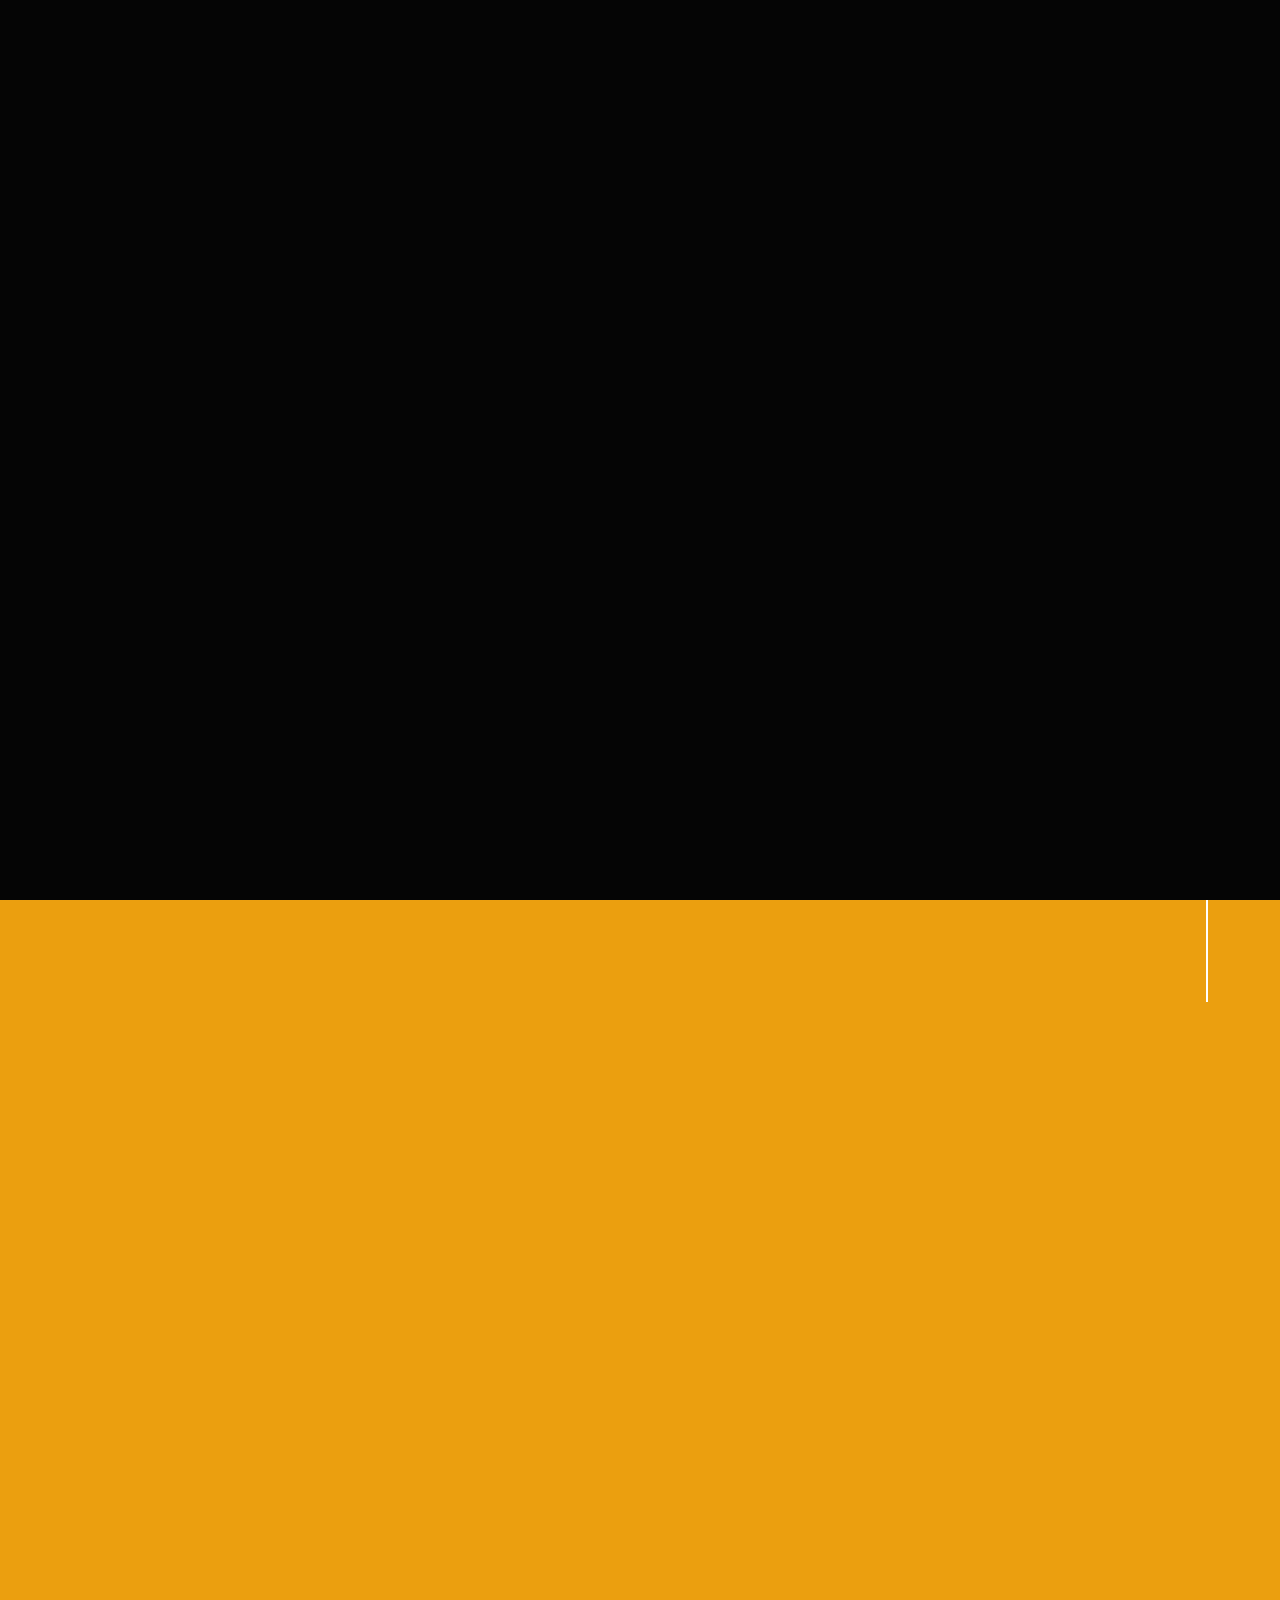
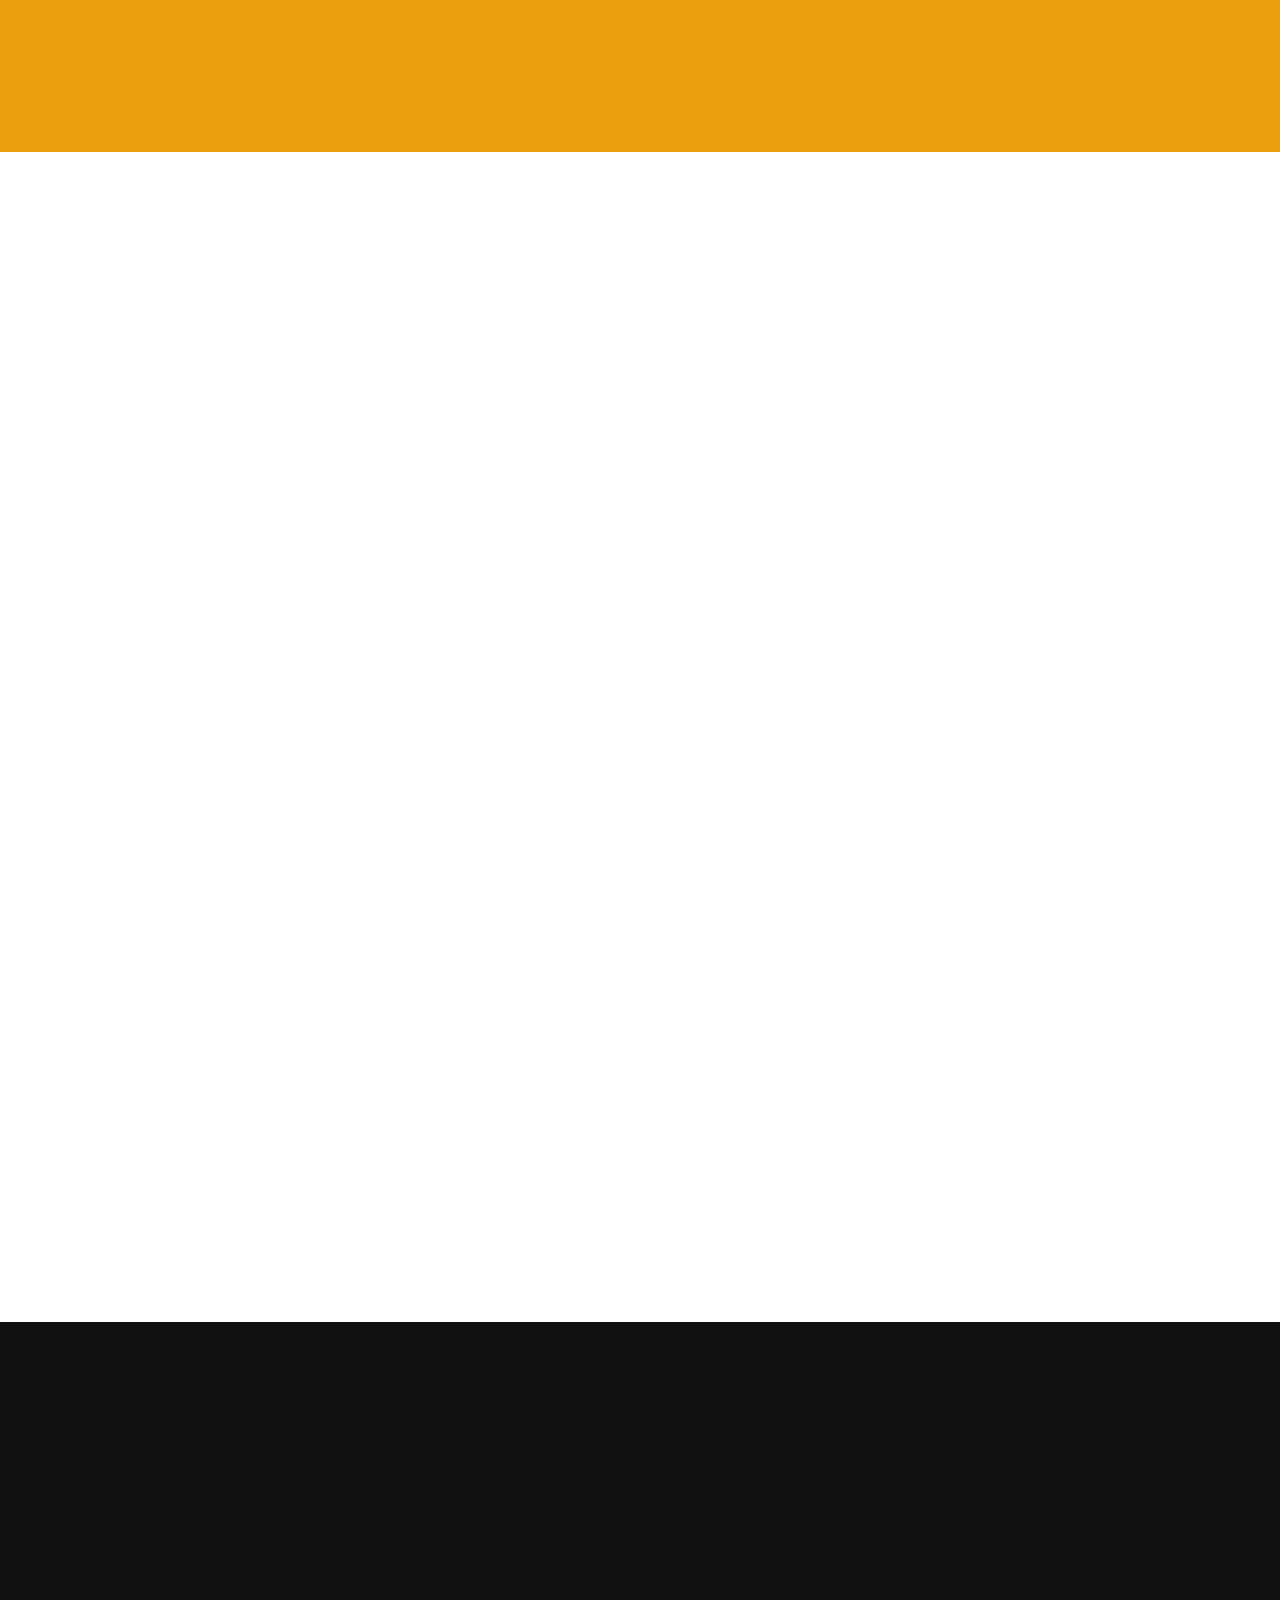
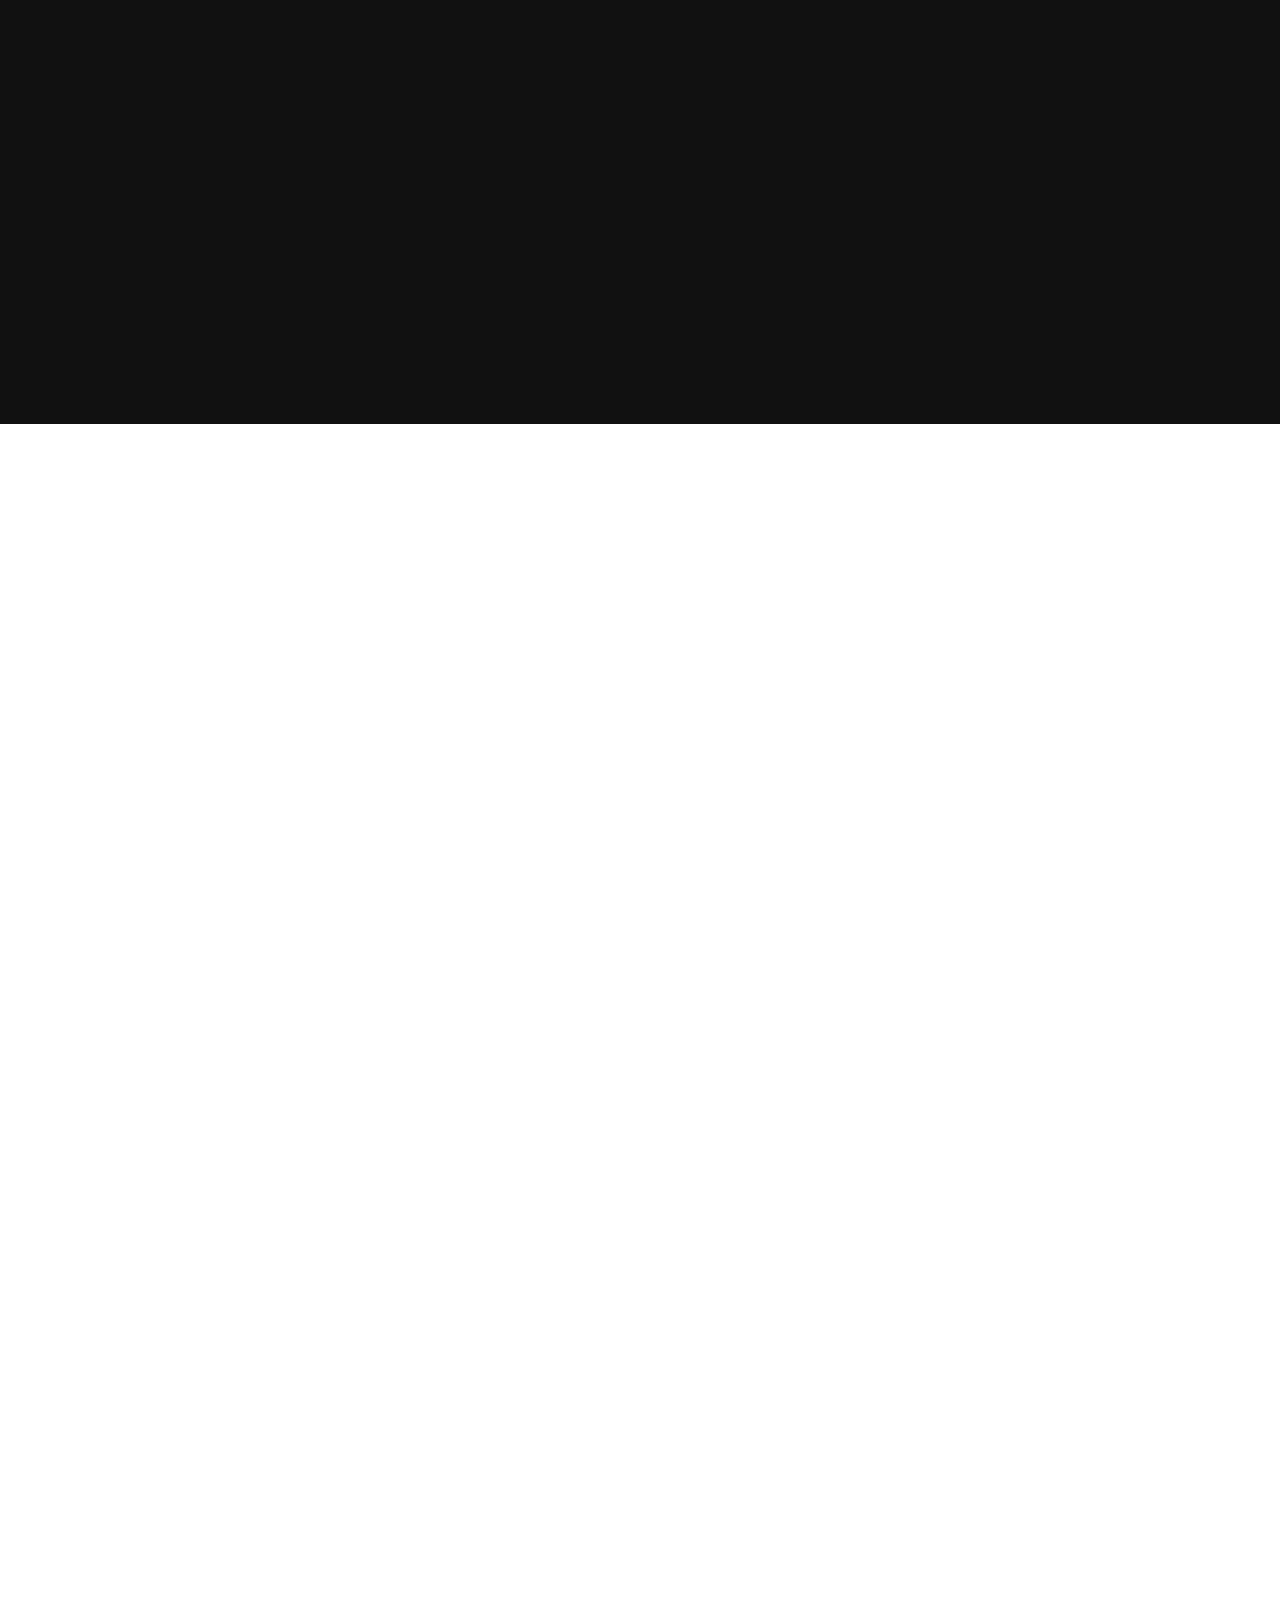
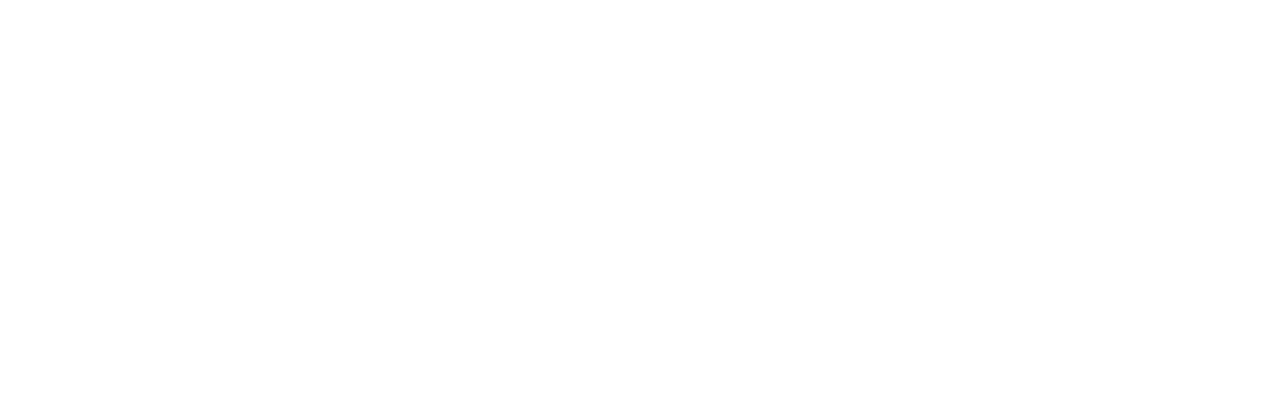
==== commit 1d6ce6db: "test" ====
--- a/usaksd/index.html
+++ b/usaksd/index.html
@@ -62,7 +62,7 @@
                     <li><a class="smoothscroll"  href="#about" title="about">About</a></li>
                     <li><a class="smoothscroll"  href="#services" title="services">Services</a></li>
                     <li><a class="smoothscroll"  href="#works" title="works">Works</a></li>
-                    <li><a class="smoothscroll"  href="#clients" title="clients">Brands</a></li>
+                    <li><a class="smoothscroll"  href="#brands" title="brands">Brands</a></li>
                     <li><a class="smoothscroll"  href="#contact" title="contact">Contact</a></li>
 					<li><a class="scroll"  href="https://drive.google.com/file/d/1B0tIoNeLINSN-bwc6yUihDXE4h8bA_Le/view" title="e-catalog" style="color: #eb9f0f";>e-Catalog</a></li>
                 </ul>
@@ -325,9 +325,39 @@
                         <div class="item-folio">
                                 
                             <div class="item-folio__thumb">
-                                <a href="images/works/gallery/g-shutterbug.jpg" class="thumb-link" title="Shutterbug" data-size="1050x700">
-                                    <img src="images/works/lady-shutterbug.jpg" 
-                                         srcset="images/works/lady-shutterbug.jpg 1x, images/works/lady-shutterbug@2x.jpg 2x" alt="">
+                                <a href="images/works/gallery/product1.jpg" class="thumb-link" title="KSD-00221" data-size="1050x700">
+                                    <img src="images/works/product1.jpg" 
+                                         srcset="images/works/product1.jpg 1x, images/works/product1@2x.jpg 2x" alt="https://ksdgripsb2b.com/urunler/view?product_id=221">
+                                </a>
+                            </div>
+    
+                            <div class="item-folio__text">
+                                <h3 class="item-folio__title">
+                                    Smith & Wesson
+                                </h3>
+                                <p class="item-folio__cat">
+                                    KSD-00221
+                                </p>
+                            </div>
+    
+                            <a href="https://ksdgripsb2b.com/urunler/view?product_id=221" class="item-folio__project-link" title="Product Link">
+                                <i class="icon-link"></i>
+                            </a>
+    
+                            <div class="item-folio__caption">
+                                <p>Compatible Models - K/L - Frame Square Butt</p>
+                            </div>
+    
+                        </div>
+                    </div> <!-- end masonry__brick -->
+
+                    <div class="masonry__brick" data-aos="fade-up">
+                        <div class="item-folio">
+                                
+                            <div class="item-folio__thumb">
+                                <a href="images/works/gallery/product2.jpg" class="thumb-link" title="KSD-00235" data-size="1050x700">
+                                    <img src="images/works/product2.jpg" 
+                                         srcset="images/works/product2.jpg 1x, images/works/product2@2x.jpg 2x" alt="https://ksdgripsb2b.com/urunler/view?product_id=235">
                                 </a>
                             </div>
     
@@ -336,28 +366,28 @@
                                     Beretta
                                 </h3>
                                 <p class="item-folio__cat">
-                                    KSD-00230
+                                    KSD-00235
                                 </p>
                             </div>
     
-                            <a href="https://www.ksdgripsusa.com/" class="item-folio__project-link" title="Project link">
+                            <a href="https://ksdgripsb2b.com/urunler/view?product_id=235" class="item-folio__project-link" title="Product Link">
                                 <i class="icon-link"></i>
                             </a>
     
                             <div class="item-folio__caption">
-                                <p>92FS, 92, 92F, 92A1, 92FS INOX, 92G, 92D, 96, 96D, 96A1, M9, M9A1</p>
+                                <p>Compatible Models - 92FS / 92 / 92F / 92A1 / 92FS INOX / 92G / 92D / 96 / 96D / 96A1 / M9 / M9A1</p>
                             </div>
     
                         </div>
                     </div> <!-- end masonry__brick -->
-
+    
                     <div class="masonry__brick" data-aos="fade-up">
                         <div class="item-folio">
                                 
                             <div class="item-folio__thumb">
-                                <a href="images/works/gallery/g-woodcraft.jpg" class="thumb-link" title="Woodcraft" data-size="1050x700">
-                                    <img src="images/works/woodcraft.jpg" 
-                                         srcset="images/works/woodcraft.jpg 1x, images/works/woodcraft@2x.jpg 2x" alt="">
+                                <a href="images/works/gallery/product3.jpg" class="thumb-link" title="KSD-00237" data-size="1050x700">
+                                    <img src="images/works/product3.jpg"
+                                         srcset="images/works/product3.jpg 1x, images/works/product3@2x.jpg 2x" alt="https://ksdgripsb2b.com/urunler/view?product_id=237">
                                 </a>
                             </div>
     
@@ -366,16 +396,16 @@
                                     Beretta
                                 </h3>
                                 <p class="item-folio__cat">
-                                    KSD-00230
+                                    KSD-00237
                                 </p>
                             </div>
     
-                            <a href="https://www.ksdgripsusa.com/" class="item-folio__project-link" title="Project link">
+                            <a href="https://ksdgripsb2b.com/urunler/view?product_id=237" class="item-folio__project-link" title="Product Link">
                                 <i class="icon-link"></i>
                             </a>
     
                             <div class="item-folio__caption">
-                                <p>92FS, 92, 92F, 92A1, 92FS INOX, 92G, 92D, 96, 96D, 96A1, M9, M9A1</p>
+                                <p>Compatible Models - 92FS / 92 / 92F / 92A1 / 92FS INOX / 92G / 92D / 96 / 96D / 96A1 / M9 / M9A1</p>
                             </div>
     
                         </div>
@@ -385,117 +415,87 @@
                         <div class="item-folio">
                                 
                             <div class="item-folio__thumb">
-                                <a href="images/works/gallery/g-beetle.jpg" class="thumb-link" title="The Beetle Car" data-size="1050x700">
-                                    <img src="images/works/the-beetle.jpg"
-                                         srcset="images/works/the-beetle.jpg 1x, images/works/the-beetle@2x.jpg 2x" alt="">
+                                <a href="images/works/gallery/product4.jpg" class="thumb-link" title="KSD-01095" data-size="1050x700">
+                                    <img src="images/works/product4.jpg" 
+                                         srcset="images/works/product4.jpg 1x, images/works/product4@2x.jpg 2x" alt="https://ksdgripsb2b.com/urunler/view?product_id=10955">
                                 </a>
                             </div>
     
                             <div class="item-folio__text">
                                 <h3 class="item-folio__title">
-                                    Beretta
+                                    Desert Eagle
                                 </h3>
                                 <p class="item-folio__cat">
-                                    KSD-00230
+                                    KSD-01095
                                 </p>
                             </div>
     
-                            <a href="https://www.ksdgripsusa.com/" class="item-folio__project-link" title="Project link">
+                            <a href="https://ksdgripsb2b.com/urunler/view?product_id=1095" class="item-folio__project-link" title="Product Link">
                                 <i class="icon-link"></i>
                             </a>
     
                             <div class="item-folio__caption">
-                                <p>92FS, 92, 92F, 92A1, 92FS INOX, 92G, 92D, 96, 96D, 96A1, M9, M9A1</p>
+                                <p>Compatible Models - 357 Magnum / .44 Magnum / .50 AE</p>
                             </div>
     
                         </div>
                     </div> <!-- end masonry__brick -->
-    
+
                     <div class="masonry__brick" data-aos="fade-up">
                         <div class="item-folio">
                                 
                             <div class="item-folio__thumb">
-                                <a href="images/works/gallery/g-grow-green.jpg" class="thumb-link" title="Grow Green" data-size="1050x700">
-                                    <img src="images/works/grow-green.jpg" 
-                                         srcset="images/works/grow-green.jpg 1x, images/works/grow-green@2x.jpg 2x" alt="">
+                                <a href="images/works/gallery/product5.jpg" class="thumb-link" title="KSD-00965" data-size="1050x700">
+                                    <img src="images/works/product5.jpg" 
+                                         srcset="images/works/product5.jpg 1x, images/works/product5@2x.jpg 2x" alt="https://ksdgripsb2b.com/urunler/view?product_id=965">
                                 </a>
                             </div>
     
                             <div class="item-folio__text">
                                 <h3 class="item-folio__title">
-                                    Beretta
+                                   Sig Sauer
                                 </h3>
                                 <p class="item-folio__cat">
-                                    KSD-00230
+                                   KSD-00965
                                 </p>
                             </div>
     
-                            <a href="https://www.ksdgripsusa.com/" class="item-folio__project-link" title="Project link">
+                            <a href="https://ksdgripsb2b.com/urunler/view?product_id=965" class="item-folio__project-link" title="Product Link">
                                 <i class="icon-link"></i>
                             </a>
     
                             <div class="item-folio__caption">
-                                <p>Vero molestiae sed aut natus excepturi. Et tempora numquam. Temporibus iusto quo.Unde dolorem corrupti neque nisi.</p>
+                                <p>Compatible Models - P226 / P226 SL / P226 Sport / P226 Sport II / P226 Sport II SL / P226 Sport II SL PPC / MK25</p>
                             </div>
     
                         </div>
                     </div> <!-- end masonry__brick -->
-
+    
                     <div class="masonry__brick" data-aos="fade-up">
                         <div class="item-folio">
                                 
                             <div class="item-folio__thumb">
-                                <a href="images/works/gallery/g-guitarist.jpg" class="thumb-link" title="Guitarist" data-size="1050x700">
-                                    <img src="images/works/guitarist.jpg" 
-                                         srcset="images/works/guitarist.jpg 1x, images/works/guitarist@2x.jpg 2x" alt="">
+                                <a href="images/works/gallery/product6.jpg" class="thumb-link" title="KSD-00855" data-size="1050x700">
+                                    <img src="images/works/product6.jpg"
+                                         srcset="images/works/product6.jpg 1x, images/works/product6@2x.jpg 2x" alt="https://ksdgripsb2b.com/urunler/view?product_id=855">
                                 </a>
                             </div>
     
                             <div class="item-folio__text">
                                 <h3 class="item-folio__title">
-                                   Beretta
+                                    Sig Sauer
                                 </h3>
                                 <p class="item-folio__cat">
-                                   KSD-00230
+                                    KSD-00855
                                 </p>
                             </div>
     
-                            <a href="https://www.ksdgripsusa.com/" class="item-folio__project-link" title="Project link">
+                            <a href="https://ksdgripsb2b.com/urunler/view?product_id=855" class="item-folio__project-link" title="Product Link">
                                 <i class="icon-link"></i>
                             </a>
     
                             <div class="item-folio__caption">
-                                <p>92FS, 92, 92F, 92A1, 92FS INOX, 92G, 92D, 96, 96D, 96A1, M9, M9A1</p>
-                            </div>
-    
-                        </div>
-                    </div> <!-- end masonry__brick -->
-    
-                    <div class="masonry__brick" data-aos="fade-up">
-                        <div class="item-folio">
-                                
-                            <div class="item-folio__thumb">
-                                <a href="images/works/gallery/g-palmeira.jpg" class="thumb-link" title="Palmeira" data-size="1050x700">
-                                    <img src="images/works/palmeira.jpg"
-                                         srcset="images/works/palmeira.jpg 1x, images/works/palmeira@2x.jpg 2x" alt="">
-                                </a>
-                            </div>
-    
-                            <div class="item-folio__text">
-                                <h3 class="item-folio__title">
-                                    Beretta
-                                </h3>
-                                <p class="item-folio__cat">
-                                    KSD-00230
-                                </p>
-                            </div>
-    
-                            <a href="https://www.ksdgripsusa.com/" class="item-folio__project-link" title="Project link">
-                                <i class="icon-link"></i>
-                            </a>
-    
-                            <div class="item-folio__caption">
-                                <p>92FS, 92, 92F, 92A1, 92FS INOX, 92G, 92D, 96, 96D, 96A1, M9, M9A1</p>
+                                <p>Compatible Models - P226 / P226 SL / P226 Sport / P226 Sport II / P226 Sport II SL / P226 Sport II SL PPC / MK25</p>
                             </div>
     
                         </div>
@@ -506,9 +506,6 @@
         </div> <!-- end works-content -->
 
     </section> <!-- end s-works -->
-
-
-
 
 
     <!-- photoswipe background
@@ -526,9 +523,10 @@
 
             <div class="pswp__ui pswp__ui--hidden">
                 <div class="pswp__top-bar">
-                    <div class="pswp__counter"></div><button class="pswp__button pswp__button--close" title="Close (Esc)"></button> <button class="pswp__button pswp__button--share" title=
-                    "Share"></button> <button class="pswp__button pswp__button--fs" title="Toggle fullscreen"></button> <button class="pswp__button pswp__button--zoom" title=
-                    "Zoom in/out"></button>
+                    <div class="pswp__counter"></div>
+					<button class="pswp__button pswp__button--close" title="Close (Esc)"></button> 
+					<button class="pswp__button pswp__button--fs" title="Toggle fullscreen"></button>
+					<button class="pswp__button pswp__button--zoom" title="Zoom in/out"></button>
                     <div class="pswp__preloader">
                         <div class="pswp__preloader__icn">
                             <div class="pswp__preloader__cut">
--- a/usaksd/css/main.css
+++ b/usaksd/css/main.css
@@ -41,7 +41,7 @@
  *      ## services list
  *  # works
  *      ## bricks/masonry
- *  # clients
+ *  # brands
  *      ## slider
  *      ## testimonials
  *  # contact
@@ -1351,7 +1351,7 @@
 }
 
 @media only screen and (max-width: 800px) {
-    .s-clients {
+    .s-brands {
         padding-bottom: 17.4rem;
     }
     .section-header.has-bottom-sep::before {
@@ -2727,10 +2727,10 @@
 
 
 /* ===================================================================
- * # clients
+ * # brands
  *
  * ------------------------------------------------------------------- */
-.s-clients {
+.s-brands {
     padding-top: 16.2rem;
     padding-bottom: 16.8rem;
     background-color: #e6e6e6;
@@ -2742,14 +2742,14 @@
 /* ------------------------------------------------------------------- 
  * ## slider
  * ------------------------------------------------------------------- */
-.clients-outer {
+.brands-outer {
     margin-top: 3.6rem;
     padding-bottom: 9rem;
     text-align: center;
     position: relative;
 }
 
-.clients__slide {
+.brands__slide {
     display: block;
     opacity: .55;
     padding: 1.5rem 2.8rem;
@@ -2757,7 +2757,7 @@
     transition: opacity 0.5s ease-in-out;
 }
 
-.clients__slide:hover, .clients__slide:focus {
+.brands__slide:hover, .brands__slide:focus {
     opacity: 1;
 }
 
@@ -2765,14 +2765,14 @@
 /* ------------------------------------------------------------------- 
  * ## testimonials
  * ------------------------------------------------------------------- */
-.clients-testimonials {
+.brands-testimonials {
     margin-top: 4.2rem;
     padding-top: 7.2rem;
     text-align: center;
     position: relative;
 }
 
-.clients-testimonials::before {
+.brands-testimonials::before {
     content: "";
     display: block;
     height: 1px;
@@ -2787,11 +2787,11 @@
     transform: translateX(-50%);
 }
 
-.clients-testimonials .testimonials {
+.brands-testimonials .testimonials {
     margin: 0 10%;
 }
 
-.clients-testimonials .testimonials p {
+.brands-testimonials .testimonials p {
     font-family: "lora-regular", serif;
     font-size: 3rem;
     line-height: 1.8;
@@ -2799,33 +2799,33 @@
     margin-bottom: 6rem;
 }
 
-.clients-testimonials .testimonials__slide {
+.brands-testimonials .testimonials__slide {
     padding: 0 0 3rem 0;
 }
 
-.clients-testimonials .testimonials__avatar {
+.brands-testimonials .testimonials__avatar {
     height: 8.4rem;
     width: 8.4rem;
     border-radius: 50%;
     margin: 0 auto 1.2rem auto;
 }
 
-.clients-testimonials .testimonials__name, 
-.clients-testimonials .testimonials__pos {
+.brands-testimonials .testimonials__name, 
+.brands-testimonials .testimonials__pos {
     display: block;
 }
 
-.clients-testimonials .testimonials__name {
+.brands-testimonials .testimonials__name {
     font-family: "montserrat-semibold", sans-serif;
     color: #000000;
 }
 
-.clients-testimonials .testimonials__pos {
+.brands-testimonials .testimonials__pos {
     font-family: "montserrat-light", sans-serif;
     font-size: 1.4rem;
 }
 
-.clients-testimonials .testimonials .slick-arrow {
+.brands-testimonials .testimonials .slick-arrow {
     position: absolute;
     top: 7.2rem;
     width: 66px;
@@ -2846,82 +2846,82 @@
     z-index: 2;
 }
 
-.clients-testimonials .testimonials .slick-prev {
+.brands-testimonials .testimonials .slick-prev {
     left: -130px;
     background-image: url("../images/left-arrow.png");
 }
 
-.clients-testimonials .testimonials .slick-next {
+.brands-testimonials .testimonials .slick-next {
     right: -130px;
     background-image: url("../images/right-arrow.png");
 }
 
-.clients-testimonials .testimonials .slick-dots {
+.brands-testimonials .testimonials .slick-dots {
     margin-top: -0.6px;
 }
 
 
 /* ------------------------------------------------------------------- 
  * responsive:
- * clients
+ * brands
  * ------------------------------------------------------------------- */
 @media only screen and (max-width: 1200px) {
-    .clients-testimonials .testimonials {
+    .brands-testimonials .testimonials {
         margin: 0 12%;
     }
-    .clients-testimonials .testimonials p {
+    .brands-testimonials .testimonials p {
         font-size: 2.6rem;
     }
-    .clients-testimonials .testimonials .slick-prev {
+    .brands-testimonials .testimonials .slick-prev {
         left: -100px;
     }
-    .clients-testimonials .testimonials .slick-next {
+    .brands-testimonials .testimonials .slick-next {
         right: -100px;
     }
 }
 
 @media only screen and (max-width: 1000px) {
-    .clients-testimonials .testimonials p {
+    .brands-testimonials .testimonials p {
         font-size: 2.2rem;
     }
 }
 
 @media only screen and (max-width: 800px) {
-    .clients-testimonials::before {
+    .brands-testimonials::before {
         width: 400px;
     }
-    .clients-testimonials .testimonials {
+    .brands-testimonials .testimonials {
         margin: 0 2rem;
     }
-    .clients-testimonials .testimonials .slick-arrow {
+    .brands-testimonials .testimonials .slick-arrow {
         top: auto;
         bottom: 3rem;
     }
-    .clients-testimonials .testimonials .slick-prev {
+    .brands-testimonials .testimonials .slick-prev {
         left: 0;
     }
-    .clients-testimonials .testimonials .slick-next {
+    .brands-testimonials .testimonials .slick-next {
         right: 0;
     }
 }
 
 @media only screen and (max-width: 600px) {
-    .s-clients {
+    .s-brands {
         padding-top: 12rem;
     }
-    .clients-testimonials::before {
+    .brands-testimonials::before {
         width: 250px;
     }
-    .clients-testimonials .testimonials {
+    .brands-testimonials .testimonials {
         margin: 0;
     }
-    .clients-testimonials .testimonials p {
+    .brands-testimonials .testimonials p {
         font-size: 2rem;
     }
 }
 
 @media only screen and (max-width: 400px) {
-    .clients-testimonials .testimonials p {
+    .brands-testimonials .testimonials p {
         font-size: 1.9rem;
     }
 }
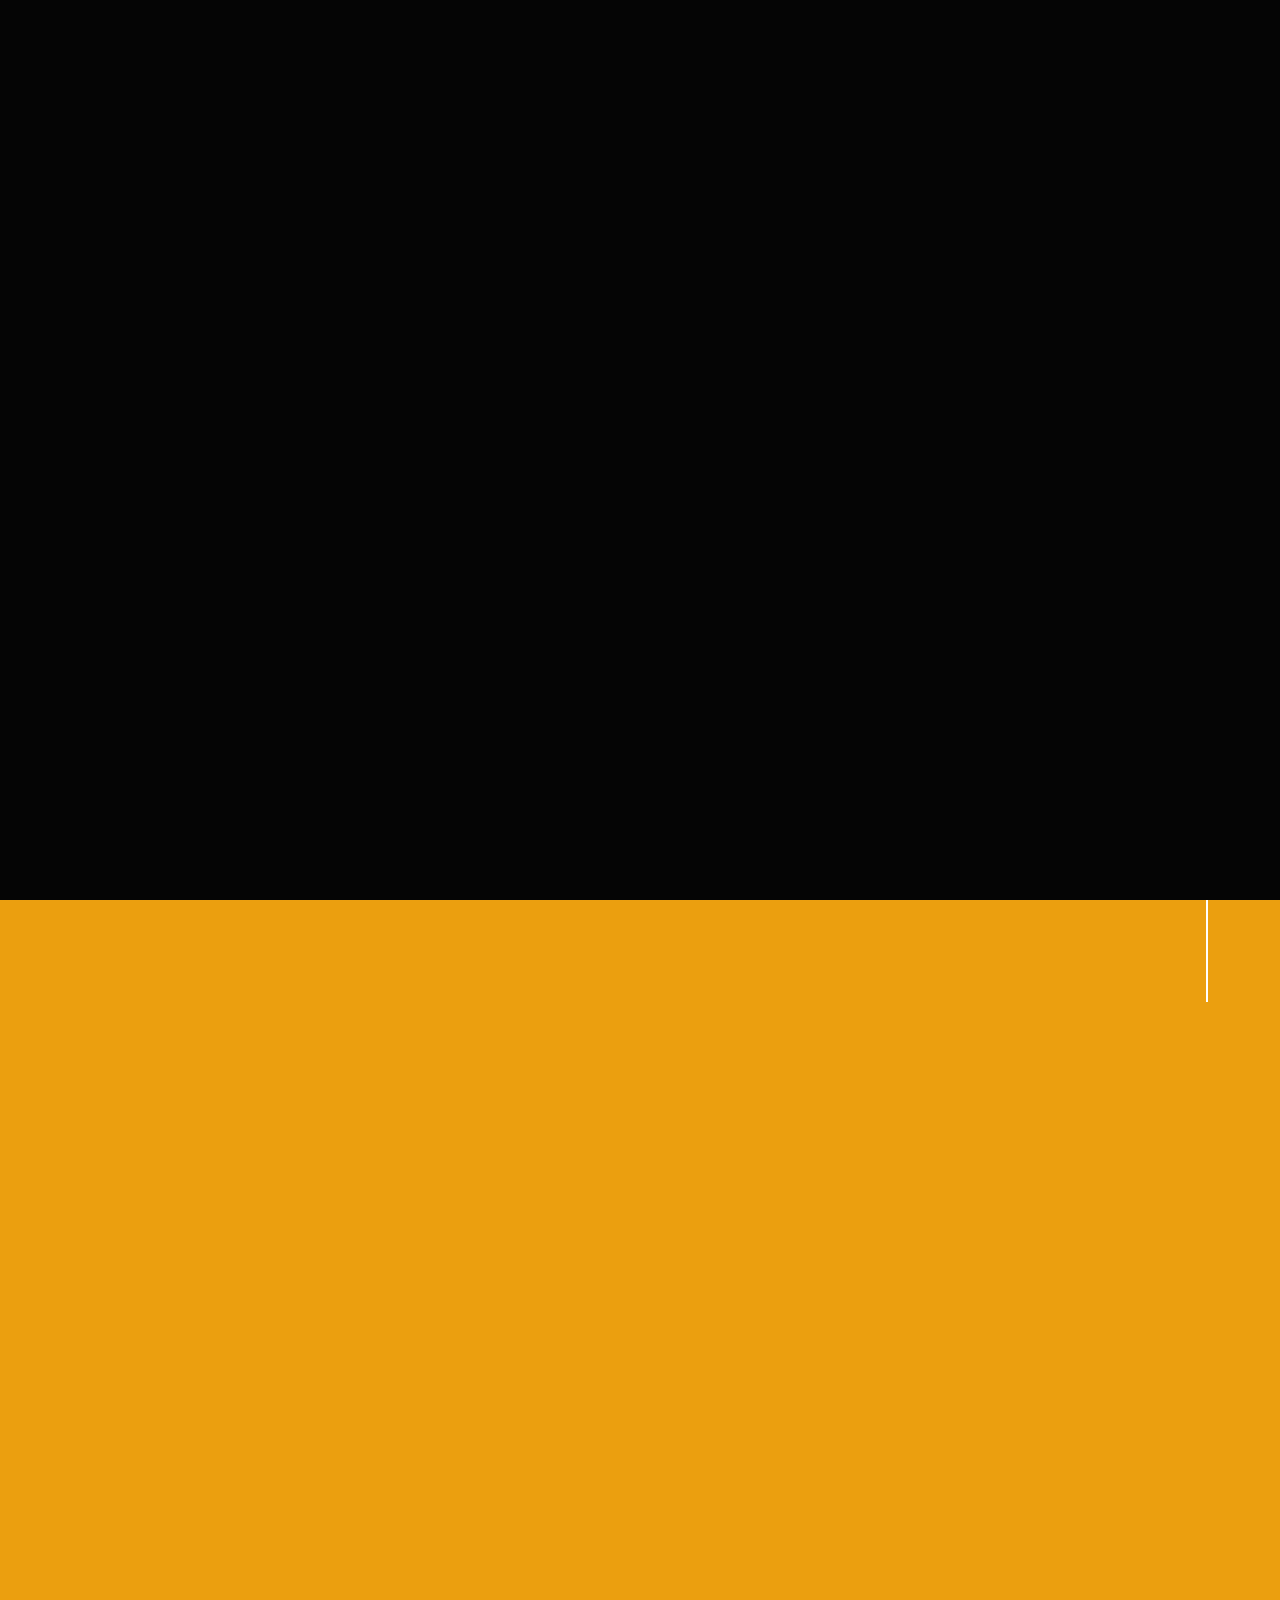
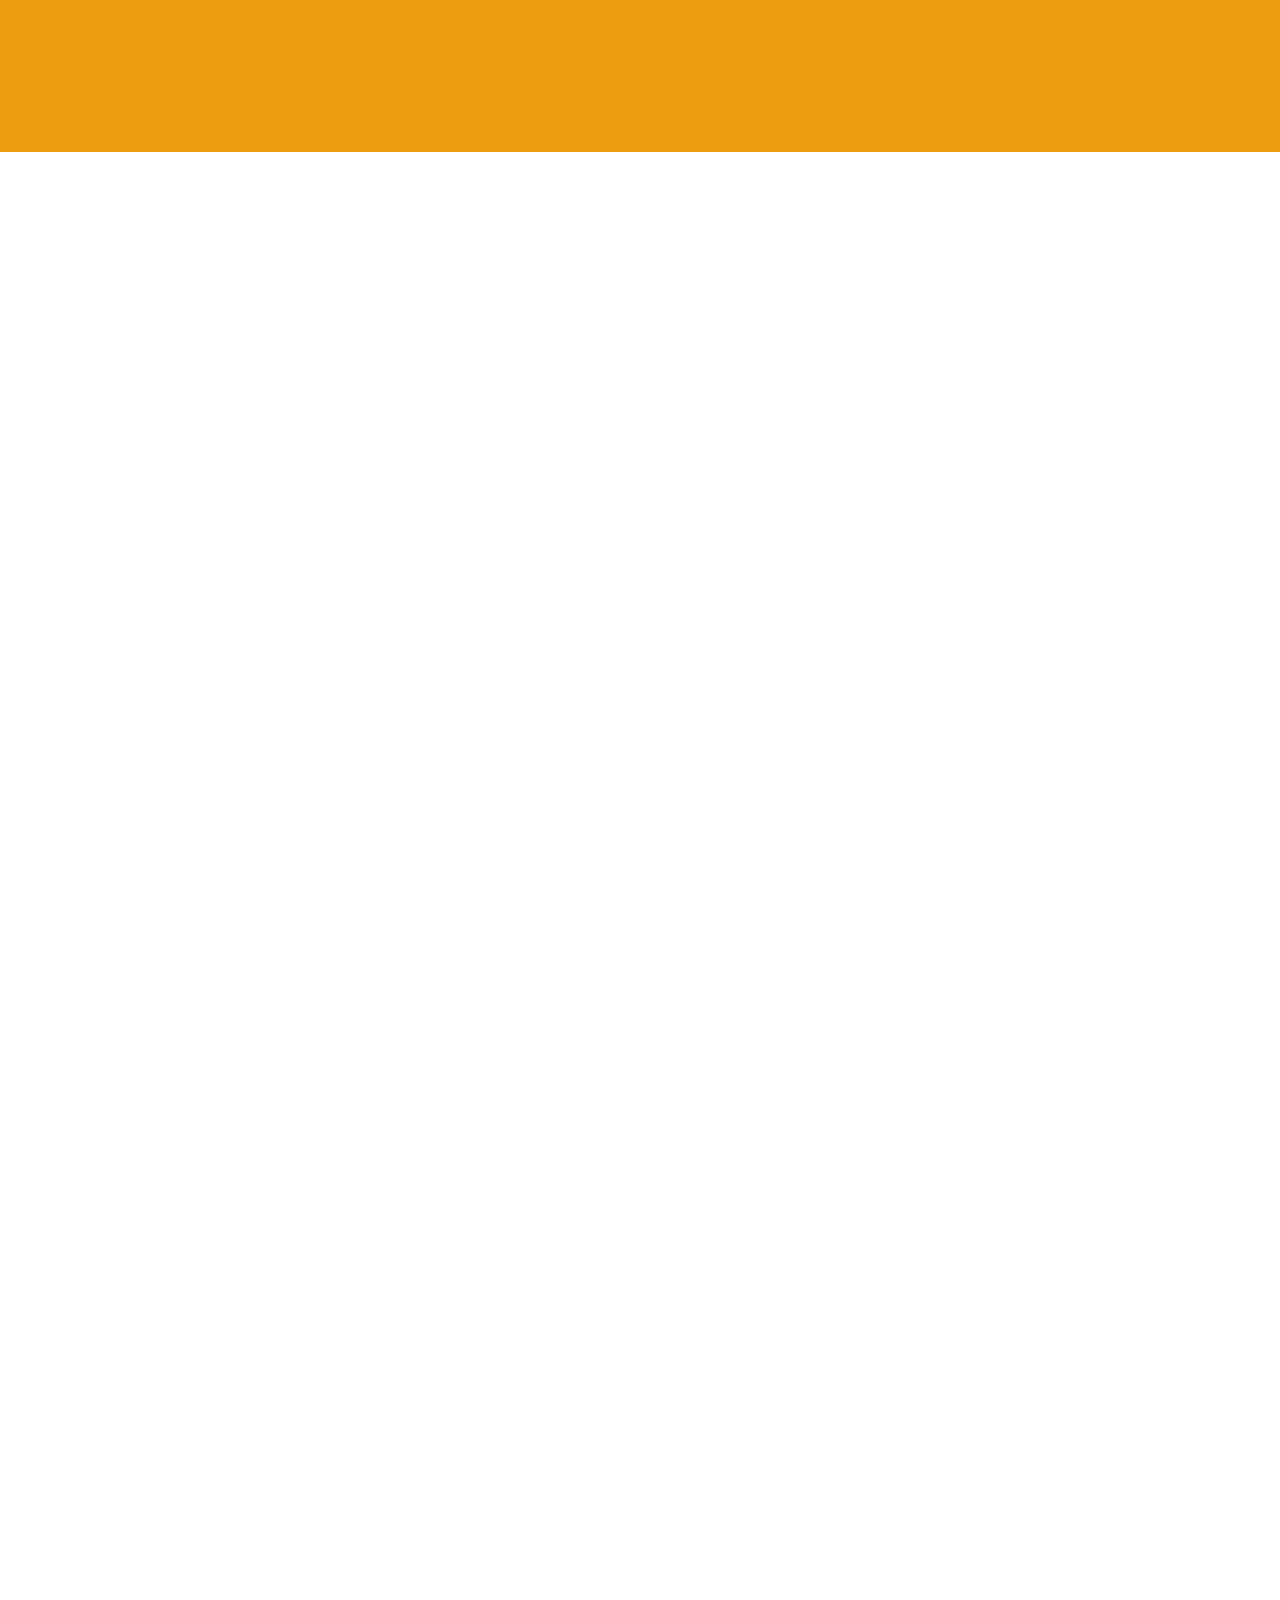
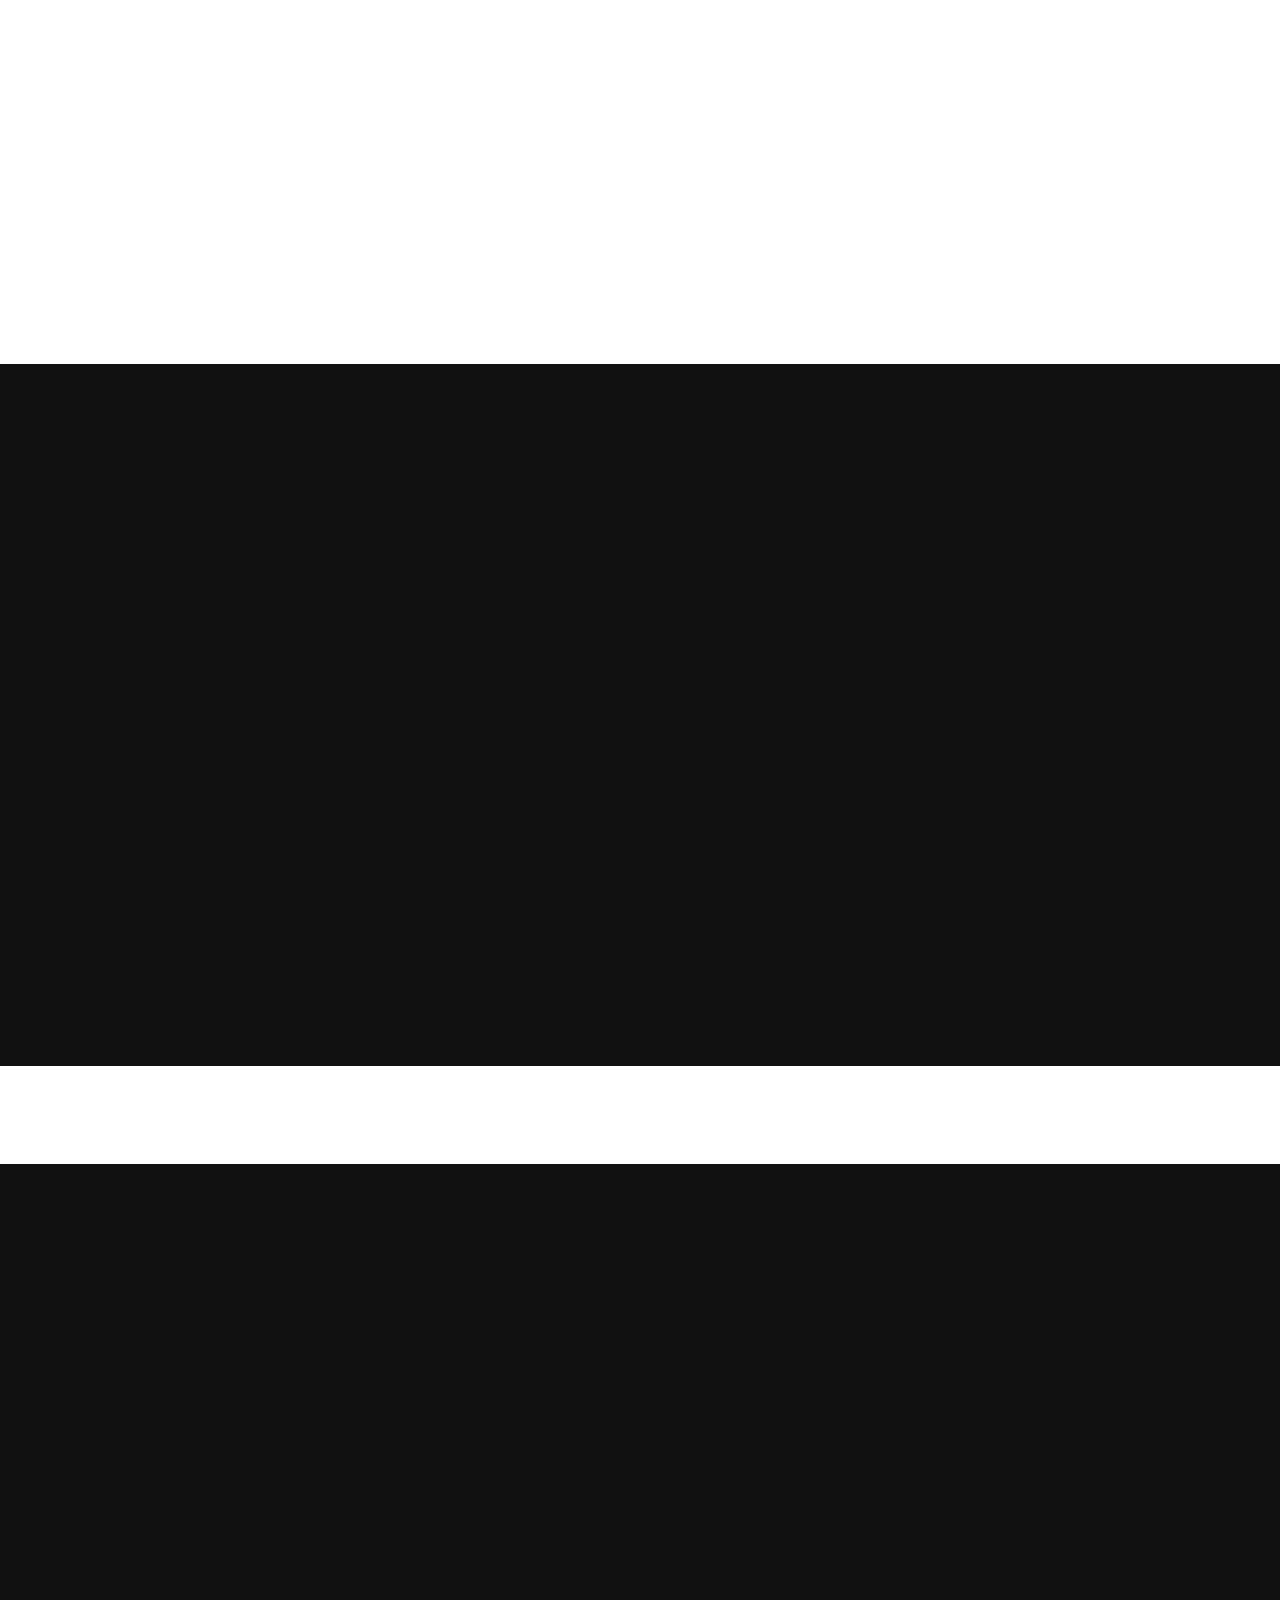
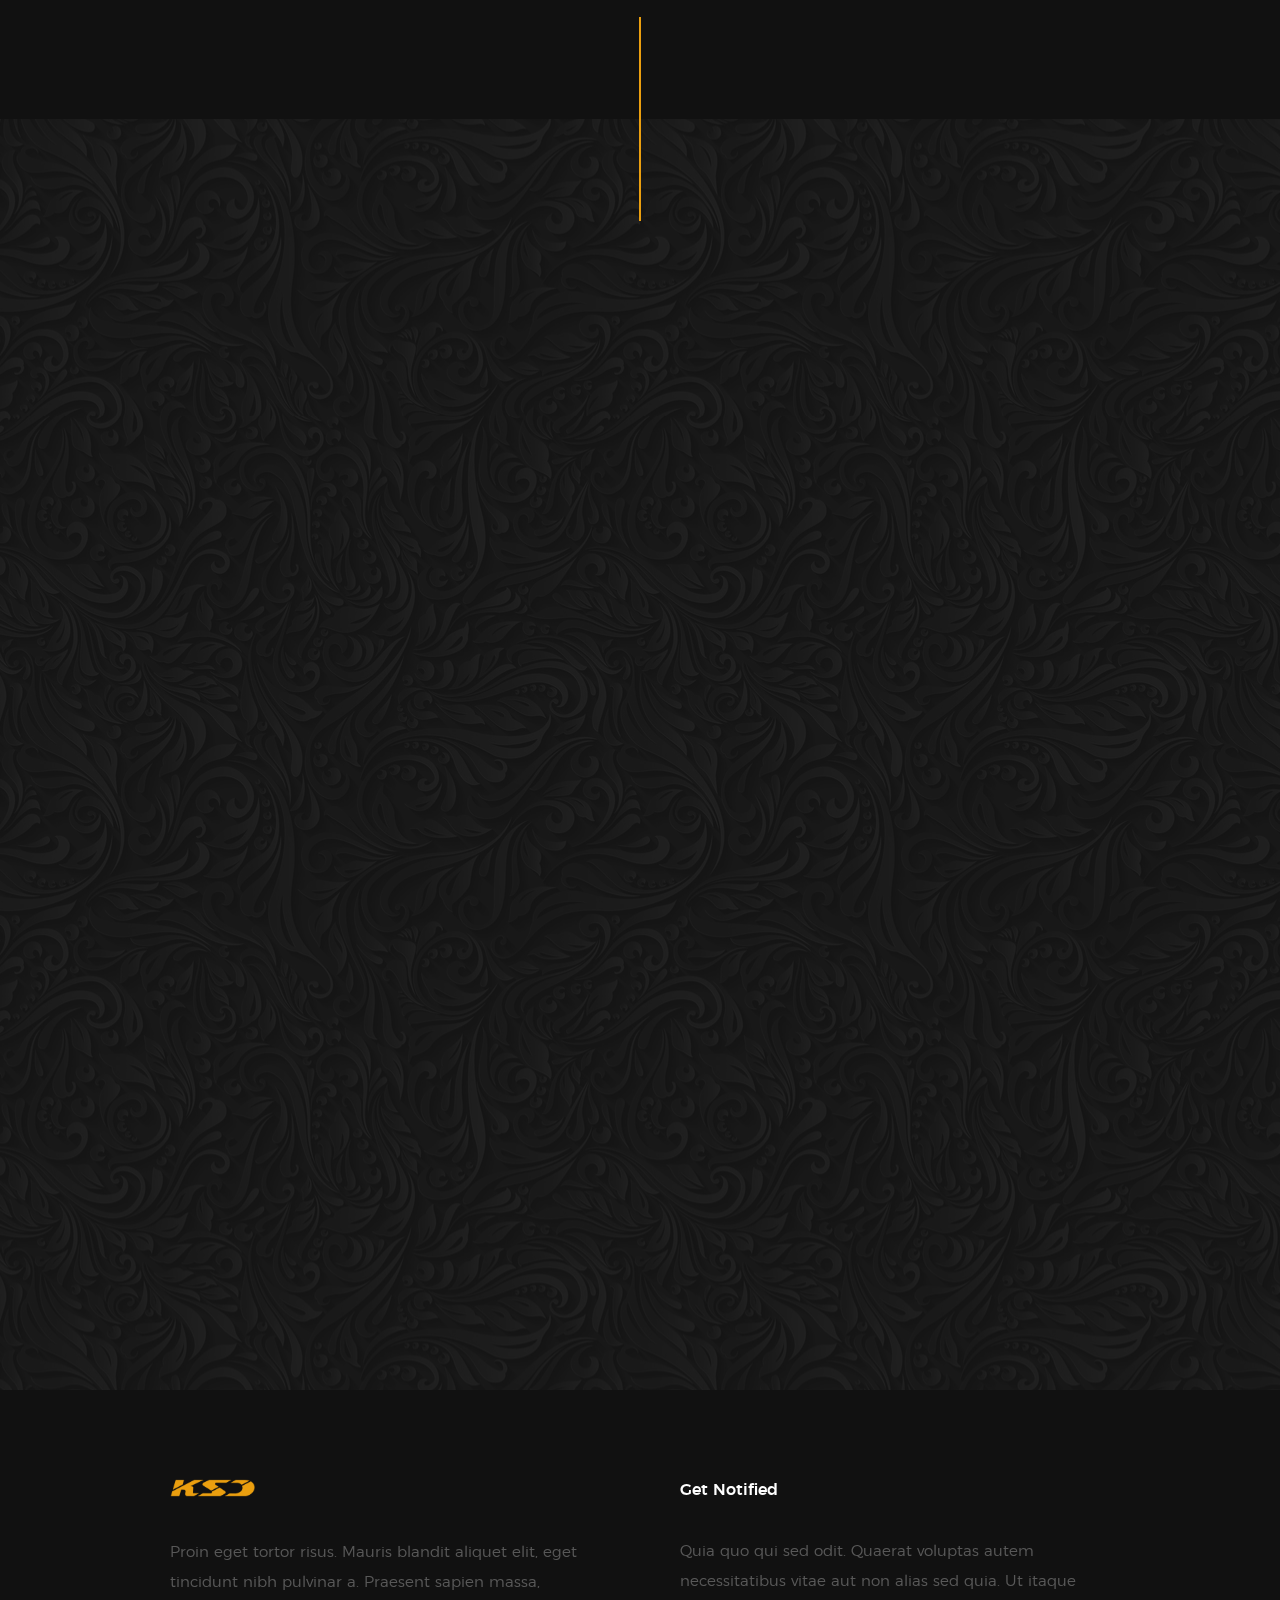
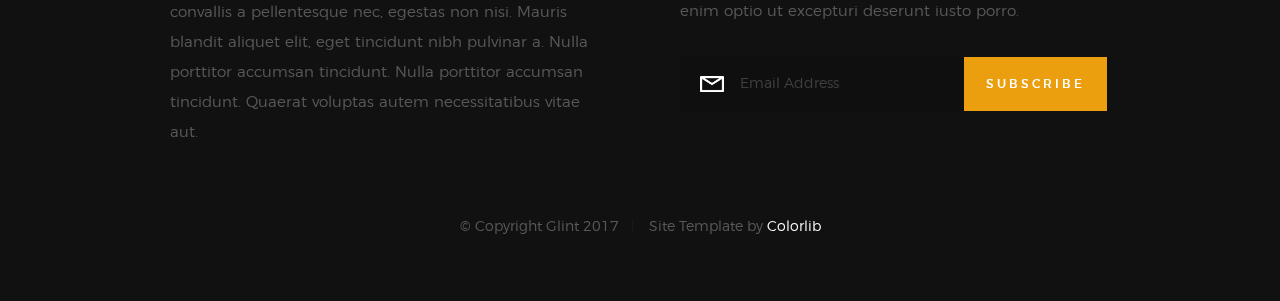
==== commit 450b6e16: "test" ====
--- a/usaksd/index.html
+++ b/usaksd/index.html
@@ -11,10 +11,8 @@
     ================================================== -->
     <meta charset="utf-8">
     <title>KSD Custom Grips</title>
-    <meta name="description" content="KSD Grips is known for its high quality gun grips. Check them out now!">
-    <meta name="author" content="KSD Grips">
-	
-	<!--- Created by instagram.com/markwellipukaskwa -->
+    <meta name="description" content="">
+    <meta name="author" content="">
 
     <!-- mobile specific metas
     ================================================== -->
@@ -55,38 +53,34 @@
             <a href="#0" class="header-nav__close" title="close"><span>Close</span></a>
 
             <div class="header-nav__content">
-                <h3>Menu</h3>
+                <h3>Navigation</h3>
                 
                 <ul class="header-nav__list">
                     <li class="current"><a class="smoothscroll"  href="https://www.ksdgripsusa.com/" title="home">Home</a></li>
                     <li><a class="smoothscroll"  href="#about" title="about">About</a></li>
                     <li><a class="smoothscroll"  href="#services" title="services">Services</a></li>
                     <li><a class="smoothscroll"  href="#works" title="works">Works</a></li>
-                    <li><a class="smoothscroll"  href="#brands" title="brands">Brands</a></li>
+                    <li><a class="smoothscroll"  href="#clients" title="clients">Clients</a></li>
                     <li><a class="smoothscroll"  href="#contact" title="contact">Contact</a></li>
-					<li><a class="scroll"  href="https://drive.google.com/file/d/1B0tIoNeLINSN-bwc6yUihDXE4h8bA_Le/view" title="e-catalog" style="color: #eb9f0f";>e-Catalog</a></li>
                 </ul>
     
-                <p>If you want to be our <a href='https://ksdgripsb2b.com/bayibasvuru'>franchise</a> we are one click away. <br><br>For all your special orders:<a href='mailto:info@ksdgripsusa.com'> info@ksdgripsusa.com</a></p>
+                <p>Perspiciatis hic praesentium nesciunt. Et neque a dolorum <a href='#0'>voluptatem</a> porro iusto sequi veritatis libero enim. Iusto id suscipit veritatis neque reprehenderit.</p>
     
                 <ul class="header-nav__social">
                     <li>
                         <a href="https://www.facebook.com/ksdgrips"><i class="fa fa-facebook"></i></a>
                     </li>
                     <li>
+                        <a href="#"><i class="fa fa-twitter"></i></a>
+                    </li>
+                    <li>
                         <a href="https://www.instagram.com/ksdgrips"><i class="fa fa-instagram"></i></a>
                     </li>
                     <li>
-                        <a href="https://linkedin.com/company/ksd-grips"><i class="fa fa-linkedin"></i></a>
+                        <a href="#"><i class="fa fa-behance"></i></a>
                     </li>
                     <li>
-                        <a href="https://www.amazon.com/stores/page/84635B68-CD19-409F-AC53-1C4484052A56"><i class="fa fa-amazon"></i></a>
-                    </li>
-                    <li>
-                        <a href="https://www.ebay.com/str/customgungrips?store_cat=39491429011"><i class="fa fa-user"></i></a>
-                    </li>
-					<li>
-                        <a href="https://ksdgripsksdgrips.aliexpress.com/store/911935301"><i class="fa fa-star"></i></a>
+                        <a href="#"><i class="fa fa-dribbble"></i></a>
                     </li>
                 </ul>
 
@@ -104,7 +98,7 @@
 
     <!-- home
     ================================================== -->
-    <section id="home" class="s-home target-section" data-parallax="scroll" data-image-src="images/ksd-header-background.jpg" data-natural-width=3000 data-natural-height=2000 data-position-y=center>
+    <section id="home" class="s-home target-section" data-parallax="scroll" data-image-src="images/hero-bg.jpg" data-natural-width=3000 data-natural-height=2000 data-position-y=center>
 
         <div class="overlay"></div>
         <div class="shadow-overlay"></div>
@@ -123,10 +117,10 @@
                 </h1>
 
                 <div class="home-content__buttons">
-                    <a href="https://www.ksdgripsusa.com/" class="btn btn--stroke">
+                    <a href="https://ksdgripsb2b.com/urunler" class="smoothscroll btn btn--stroke">
                         Products
                     </a>
-                    <a href="https://ksdgripsb2b.com/bayibasvuru" class="btn btn--stroke">
+                    <a href="https://ksdgripsb2b.com/bayibasvuru" class="smoothscroll btn btn--stroke">
                         For Franchise 
                     </a>
                 </div>
@@ -146,22 +140,19 @@
 
         <ul class="home-social">
             <li>
-                <a href="https://www.facebook.com/ksdgrips"><i class="fa fa-facebook" aria-hidden="true"></i><span>Facebook</span></a>
+                <a href="#0"><i class="fa fa-facebook" aria-hidden="true"></i><span>Facebook</span></a>
             </li>
             <li>
-                <a href="https://www.instagram.com/ksdgrips"><i class="fa fa-instagram" aria-hidden="true"></i><span>Instagram</span></a>
+                <a href="#0"><i class="fa fa-twitter" aria-hidden="true"></i><span>Twiiter</span></a>
             </li>
             <li>
-                <a href="https://linkedin.com/company/ksd-grips"><i class="fa fa-linkedin" aria-hidden="true"></i><span>Linkedin</span></a>
+                <a href="#0"><i class="fa fa-instagram" aria-hidden="true"></i><span>Instagram</span></a>
             </li>
             <li>
-                <a href="https://www.amazon.com/stores/page/84635B68-CD19-409F-AC53-1C4484052A56"><i class="fa fa-amazon" aria-hidden="true"></i><span>Amazon</span></a>
+                <a href="#0"><i class="fa fa-behance" aria-hidden="true"></i><span>Behance</span></a>
             </li>
             <li>
-                <a href="https://www.ebay.com/str/customgungrips?store_cat=39491429011"><i class="fa fa-user" aria-hidden="true"></i><span>Ebay</span></a>
-            </li>
-			<li>
-                <a href="https://ksdgripsksdgrips.aliexpress.com/store/911935301"><i class="fa fa-star" aria-hidden="true"></i><span>Aliexpress</span></a>
+                <a href="#0"><i class="fa fa-dribbble" aria-hidden="true"></i><span>Dribbble</span></a>
             </li>
         </ul> 
         <!-- end home-social -->
@@ -192,18 +183,18 @@
                 
             <div class="col-block stats__col ">
                 <div class="stats__count">20</div>
-                <h5>Year of Experiences</h5>
+                <h5>Years of Experiences</h5>
             </div>
             <div class="col-block stats__col">
-                <div class="stats__count">103</div>
-                <h5>Team Members</h5>
+                <div class="stats__count">5505</div>
+                <h5>Cups of Tea</h5>
             </div>
             <div class="col-block stats__col">
-                <div class="stats__count">32109</div>
+                <div class="stats__count">22109</div>
                 <h5>Product Completed</h5>
             </div>
             <div class="col-block stats__col">
-                <div class="stats__count">7203</div>
+                <div class="stats__count">7102</div>
                 <h5>Happy Customers</h5> 
             </div>
 
@@ -221,7 +212,7 @@
         <div class="row section-header has-bottom-sep" data-aos="fade-up">
             <div class="col-full">
                 <h3 class="subhead">What We Do</h3>
-                <h1 class="display-2">We bring you to the summit in line with your special requests!</h1>
+                <h1 class="display-2">Custom designed pistol grips in silver and bronze of the highest quality. Worldwide service, easy installation, secure payments and delivery in 3-6 days. Personalise your pistol grip with your own pictures and words. Replacement or refund guarantee if you are not satisfied. Place an order, live your unique style!</h1>
             </div>
         </div> <!-- end section-header -->
 
@@ -232,9 +223,36 @@
                     <i class="icon-paint-brush"></i>
                 </div>
                 <div class="service-text">
-                    <h3 class="h2">Customization Material</h3>
-                    <p>
-					We use a variety of materials carefully selected for you. Walnut, Black Walnut, Rosewood, Root Walnut, Thuya, Black - White - Iverly & Nacre Acrylic - Silver & Brass
+                    <h3 class="h2">Brand Identity</h3>
+                    <p>Nemo cupiditate ab quibusdam quaerat impedit magni. Earum suscipit ipsum laudantium. 
+                    Quo delectus est. Maiores voluptas ab sit natus veritatis ut. Debitis nulla cumque veritatis.
+                    Sunt suscipit voluptas ipsa in tempora esse soluta sint.
+                    </p>
+                </div>
+            </div>
+
+            <div class="col-block service-item" data-aos="fade-up">
+                <div class="service-icon">
+                    <i class="icon-group"></i>
+                </div>
+                <div class="service-text">
+                    <h3 class="h2">Illustration</h3>
+                    <p>Nemo cupiditate ab quibusdam quaerat impedit magni. Earum suscipit ipsum laudantium. 
+                    Quo delectus est. Maiores voluptas ab sit natus veritatis ut. Debitis nulla cumque veritatis.
+                    Sunt suscipit voluptas ipsa in tempora esse soluta sint.
+                    </p>
+                </div>
+            </div>
+
+            <div class="col-block service-item" data-aos="fade-up">
+                <div class="service-icon">
+                    <i class="icon-megaphone"></i>
+                </div>  
+                <div class="service-text">
+                    <h3 class="h2">Marketing</h3>
+                    <p>Nemo cupiditate ab quibusdam quaerat impedit magni. Earum suscipit ipsum laudantium. 
+                    Quo delectus est. Maiores voluptas ab sit natus veritatis ut. Debitis nulla cumque veritatis.
+                    Sunt suscipit voluptas ipsa in tempora esse soluta sint.
                     </p>
                 </div>
             </div>
@@ -244,55 +262,34 @@
                     <i class="icon-earth"></i>
                 </div>
                 <div class="service-text">
-                    <h3 class="h2">Everywhere</h3>
-                    <p>
-					Serving to Worldwide and satisfied customers. We are here to meet your needs and exceed your expectations. We're cater to your needs with a global approach.
+                    <h3 class="h2">Web Design</h3>
+                    <p>Nemo cupiditate ab quibusdam quaerat impedit magni. Earum suscipit ipsum laudantium. 
+                    Quo delectus est. Maiores voluptas ab sit natus veritatis ut. Debitis nulla cumque veritatis.
+                    Sunt suscipit voluptas ipsa in tempora esse soluta sint.
                     </p>
                 </div>
             </div>
 
             <div class="col-block service-item" data-aos="fade-up">
                 <div class="service-icon">
-                    <i class="icon-card"></i>
-                </div>  
+                    <i class="icon-cube"></i>
+                </div>
                 <div class="service-text">
-                    <h3 class="h2">Trust Payment</h3>
-                    <p>
-					Enjoy shopping with Secure and Fast PayU Payments. Complete your payment transactions easily and enjoy your product when it arrives.
+                    <h3 class="h2">Packaging Design</h3>
+                    <p>Nemo cupiditate ab quibusdam quaerat impedit magni. Earum suscipit ipsum laudantium. 
+                    Quo delectus est. Maiores voluptas ab sit natus veritatis ut. Debitis nulla cumque veritatis.
+                    Sunt suscipit voluptas ipsa in tempora esse soluta sint.
                     </p>
                 </div>
             </div>
-
+    
             <div class="col-block service-item" data-aos="fade-up">
-                <div class="service-icon">
-                    <i class="icon-heart"></i>
-                </div>
+                <div class="service-icon"><i class="icon-lego-block"></i></div>
                 <div class="service-text">
-                    <h3 class="h2">You’re going to love it</h3>
-                    <p>
-					Customer satisfaction is our top priority. If your grip isn't right, choose a replacement or refund. We're here to make it simple and ensure your contentment.
-                    </p>
-                </div>
-            </div>
-
-            <div class="col-block service-item" data-aos="fade-up">
-                <div class="service-icon">
-                    <i class="icon-thunderbolt"></i>
-                </div>
-                <div class="service-text">
-                    <h3 class="h2">Lightning Fast</h3>
-                    <p>
-					Production and shipping times for a clutch set typically range from 1 to 4 working days. Your order will be processed promptly to ensure a swift delivery.
-                    </p>
-                </div>
-            </div>
-    
-            <div class="col-block service-item" data-aos="fade-up">
-                <div class="service-icon"><i class="icon-cube"></i></div>
-                <div class="service-text">
-                    <h3 class="h2">Global Shipping</h3>
-                    <p>
-					When you place an order, we deliver it specially for you to your door within 5-7 days. Let us know what you need, enjoy the pleasant shopping!
+                    <h3 class="h2">Web Development</h3>
+                    <p>Nemo cupiditate ab quibusdam quaerat impedit magni. Earum suscipit ipsum laudantium. 
+                    Quo delectus est. Maiores voluptas ab sit natus veritatis ut. Debitis nulla cumque veritatis.
+                    Sunt suscipit voluptas ipsa in tempora esse soluta sint.
                     </p>
                 </div>
             </div>
@@ -311,7 +308,7 @@
             <div class="row section-header has-bottom-sep light-sep" data-aos="fade-up">
                 <div class="col-full">
                     <h3 class="subhead">Recent Works</h3>
-                    <h1 class="display-2 display-2--light">We're passionate about our craft. Experience the excellence, we never compromise on quality.</h1>
+                    <h1 class="display-2 display-2--light">We love what we do, check out some of our latest works. You’re going to love it!</h1>
                 </div>
             </div> <!-- end section-header -->
 
@@ -325,27 +322,27 @@
                         <div class="item-folio">
                                 
                             <div class="item-folio__thumb">
-                                <a href="images/works/gallery/product1.jpg" class="thumb-link" title="KSD-00221" data-size="1050x700">
-                                    <img src="images/works/product1.jpg" 
-                                         srcset="images/works/product1.jpg 1x, images/works/product1@2x.jpg 2x" alt="https://ksdgripsb2b.com/urunler/view?product_id=221">
+                                <a href="images/portfolio/gallery/g-shutterbug.jpg" class="thumb-link" title="Shutterbug" data-size="1050x700">
+                                    <img src="images/portfolio/lady-shutterbug.jpg" 
+                                         srcset="images/portfolio/lady-shutterbug.jpg 1x, images/portfolio/lady-shutterbug@2x.jpg 2x" alt="">
                                 </a>
                             </div>
     
                             <div class="item-folio__text">
                                 <h3 class="item-folio__title">
-                                    Smith & Wesson
+                                    Shutterbug
                                 </h3>
                                 <p class="item-folio__cat">
-                                    KSD-00221
+                                    Branding
                                 </p>
                             </div>
     
-                            <a href="https://ksdgripsb2b.com/urunler/view?product_id=221" class="item-folio__project-link" title="Product Link">
+                            <a href="https://www.behance.net/" class="item-folio__project-link" title="Project link">
                                 <i class="icon-link"></i>
                             </a>
     
                             <div class="item-folio__caption">
-                                <p>Compatible Models - K/L - Frame Square Butt</p>
+                                <p>Vero molestiae sed aut natus excepturi. Et tempora numquam. Temporibus iusto quo.Unde dolorem corrupti neque nisi.</p>
                             </div>
     
                         </div>
@@ -355,27 +352,27 @@
                         <div class="item-folio">
                                 
                             <div class="item-folio__thumb">
-                                <a href="images/works/gallery/product2.jpg" class="thumb-link" title="KSD-00235" data-size="1050x700">
-                                    <img src="images/works/product2.jpg" 
-                                         srcset="images/works/product2.jpg 1x, images/works/product2@2x.jpg 2x" alt="https://ksdgripsb2b.com/urunler/view?product_id=235">
+                                <a href="images/portfolio/gallery/g-woodcraft.jpg" class="thumb-link" title="Woodcraft" data-size="1050x700">
+                                    <img src="images/portfolio/woodcraft.jpg" 
+                                         srcset="images/portfolio/woodcraft.jpg 1x, images/portfolio/woodcraft@2x.jpg 2x" alt="">
                                 </a>
                             </div>
     
                             <div class="item-folio__text">
                                 <h3 class="item-folio__title">
-                                    Beretta
+                                    Woodcraft
                                 </h3>
                                 <p class="item-folio__cat">
-                                    KSD-00235
+                                    Web Design
                                 </p>
                             </div>
     
-                            <a href="https://ksdgripsb2b.com/urunler/view?product_id=235" class="item-folio__project-link" title="Product Link">
+                            <a href="https://www.behance.net/" class="item-folio__project-link" title="Project link">
                                 <i class="icon-link"></i>
                             </a>
     
                             <div class="item-folio__caption">
-                                <p>Compatible Models - 92FS / 92 / 92F / 92A1 / 92FS INOX / 92G / 92D / 96 / 96D / 96A1 / M9 / M9A1</p>
+                                <p>Vero molestiae sed aut natus excepturi. Et tempora numquam. Temporibus iusto quo.Unde dolorem corrupti neque nisi.</p>
                             </div>
     
                         </div>
@@ -385,27 +382,27 @@
                         <div class="item-folio">
                                 
                             <div class="item-folio__thumb">
-                                <a href="images/works/gallery/product3.jpg" class="thumb-link" title="KSD-00237" data-size="1050x700">
-                                    <img src="images/works/product3.jpg"
-                                         srcset="images/works/product3.jpg 1x, images/works/product3@2x.jpg 2x" alt="https://ksdgripsb2b.com/urunler/view?product_id=237">
+                                <a href="images/portfolio/gallery/g-beetle.jpg" class="thumb-link" title="The Beetle Car" data-size="1050x700">
+                                    <img src="images/portfolio/the-beetle.jpg"
+                                         srcset="images/portfolio/the-beetle.jpg 1x, images/portfolio/the-beetle@2x.jpg 2x" alt="">
                                 </a>
                             </div>
     
                             <div class="item-folio__text">
                                 <h3 class="item-folio__title">
-                                    Beretta
+                                    The Beetle
                                 </h3>
                                 <p class="item-folio__cat">
-                                    KSD-00237
+                                    Web Development
                                 </p>
                             </div>
     
-                            <a href="https://ksdgripsb2b.com/urunler/view?product_id=237" class="item-folio__project-link" title="Product Link">
+                            <a href="https://www.behance.net/" class="item-folio__project-link" title="Project link">
                                 <i class="icon-link"></i>
                             </a>
     
                             <div class="item-folio__caption">
-                                <p>Compatible Models - 92FS / 92 / 92F / 92A1 / 92FS INOX / 92G / 92D / 96 / 96D / 96A1 / M9 / M9A1</p>
+                                <p>Vero molestiae sed aut natus excepturi. Et tempora numquam. Temporibus iusto quo.Unde dolorem corrupti neque nisi.</p>
                             </div>
     
                         </div>
@@ -415,27 +412,27 @@
                         <div class="item-folio">
                                 
                             <div class="item-folio__thumb">
-                                <a href="images/works/gallery/product4.jpg" class="thumb-link" title="KSD-01095" data-size="1050x700">
-                                    <img src="images/works/product4.jpg" 
-                                         srcset="images/works/product4.jpg 1x, images/works/product4@2x.jpg 2x" alt="https://ksdgripsb2b.com/urunler/view?product_id=10955">
+                                <a href="images/portfolio/gallery/g-grow-green.jpg" class="thumb-link" title="Grow Green" data-size="1050x700">
+                                    <img src="images/portfolio/grow-green.jpg" 
+                                         srcset="images/portfolio/grow-green.jpg 1x, images/portfolio/grow-green@2x.jpg 2x" alt="">
                                 </a>
                             </div>
     
                             <div class="item-folio__text">
                                 <h3 class="item-folio__title">
-                                    Desert Eagle
+                                    Grow Green
                                 </h3>
                                 <p class="item-folio__cat">
-                                    KSD-01095
+                                    Branding
                                 </p>
                             </div>
     
-                            <a href="https://ksdgripsb2b.com/urunler/view?product_id=1095" class="item-folio__project-link" title="Product Link">
+                            <a href="https://www.behance.net/" class="item-folio__project-link" title="Project link">
                                 <i class="icon-link"></i>
                             </a>
     
                             <div class="item-folio__caption">
-                                <p>Compatible Models - 357 Magnum / .44 Magnum / .50 AE</p>
+                                <p>Vero molestiae sed aut natus excepturi. Et tempora numquam. Temporibus iusto quo.Unde dolorem corrupti neque nisi.</p>
                             </div>
     
                         </div>
@@ -445,27 +442,27 @@
                         <div class="item-folio">
                                 
                             <div class="item-folio__thumb">
-                                <a href="images/works/gallery/product5.jpg" class="thumb-link" title="KSD-00965" data-size="1050x700">
-                                    <img src="images/works/product5.jpg" 
-                                         srcset="images/works/product5.jpg 1x, images/works/product5@2x.jpg 2x" alt="https://ksdgripsb2b.com/urunler/view?product_id=965">
+                                <a href="images/portfolio/gallery/g-guitarist.jpg" class="thumb-link" title="Guitarist" data-size="1050x700">
+                                    <img src="images/portfolio/guitarist.jpg" 
+                                         srcset="images/portfolio/guitarist.jpg 1x, images/portfolio/guitarist@2x.jpg 2x" alt="">
                                 </a>
                             </div>
     
                             <div class="item-folio__text">
                                 <h3 class="item-folio__title">
-                                   Sig Sauer
+                                    Guitarist
                                 </h3>
                                 <p class="item-folio__cat">
-                                   KSD-00965
+                                    Web Design
                                 </p>
                             </div>
     
-                            <a href="https://ksdgripsb2b.com/urunler/view?product_id=965" class="item-folio__project-link" title="Product Link">
+                            <a href="https://www.behance.net/" class="item-folio__project-link" title="Project link">
                                 <i class="icon-link"></i>
                             </a>
     
                             <div class="item-folio__caption">
-                                <p>Compatible Models - P226 / P226 SL / P226 Sport / P226 Sport II / P226 Sport II SL / P226 Sport II SL PPC / MK25</p>
+                                <p>Vero molestiae sed aut natus excepturi. Et tempora numquam. Temporibus iusto quo.Unde dolorem corrupti neque nisi.</p>
                             </div>
     
                         </div>
@@ -475,27 +472,27 @@
                         <div class="item-folio">
                                 
                             <div class="item-folio__thumb">
-                                <a href="images/works/gallery/product6.jpg" class="thumb-link" title="KSD-00855" data-size="1050x700">
-                                    <img src="images/works/product6.jpg"
-                                         srcset="images/works/product6.jpg 1x, images/works/product6@2x.jpg 2x" alt="https://ksdgripsb2b.com/urunler/view?product_id=855">
+                                <a href="images/portfolio/gallery/g-palmeira.jpg" class="thumb-link" title="Palmeira" data-size="1050x700">
+                                    <img src="images/portfolio/palmeira.jpg"
+                                         srcset="images/portfolio/palmeira.jpg 1x, images/portfolio/palmeira@2x.jpg 2x" alt="">
                                 </a>
                             </div>
     
                             <div class="item-folio__text">
                                 <h3 class="item-folio__title">
-                                    Sig Sauer
+                                    Palmeira
                                 </h3>
                                 <p class="item-folio__cat">
-                                    KSD-00855
+                                    Web Design
                                 </p>
                             </div>
     
-                            <a href="https://ksdgripsb2b.com/urunler/view?product_id=855" class="item-folio__project-link" title="Product Link">
+                            <a href="https://www.behance.net/" class="item-folio__project-link" title="Project link">
                                 <i class="icon-link"></i>
                             </a>
     
                             <div class="item-folio__caption">
-                                <p>Compatible Models - P226 / P226 SL / P226 Sport / P226 Sport II / P226 Sport II SL / P226 Sport II SL PPC / MK25</p>
+                                <p>Vero molestiae sed aut natus excepturi. Et tempora numquam. Temporibus iusto quo.Unde dolorem corrupti neque nisi.</p>
                             </div>
     
                         </div>
@@ -506,6 +503,254 @@
         </div> <!-- end works-content -->
 
     </section> <!-- end s-works -->
+
+
+    <!-- clients
+    ================================================== -->
+    <section id="clients" class="s-clients">
+
+        <div class="row section-header" data-aos="fade-up">
+            <div class="col-full">
+                <h3 class="subhead">Our Clients</h3>
+                <h1 class="display-2">Glint has been honored to
+                partner up with these clients</h1>
+            </div>
+        </div> <!-- end section-header -->
+
+        <div class="row clients-outer" data-aos="fade-up">
+            <div class="col-full">
+                <div class="clients">
+                    
+                    <a href="#0" title="" class="clients__slide"><img src="images/clients/apple.png" /></a>
+                    <a href="#0" title="" class="clients__slide"><img src="images/clients/atom.png" /></a>
+                    <a href="#0" title="" class="clients__slide"><img src="images/clients/blackberry.png" /></a>
+                    <a href="#0" title="" class="clients__slide"><img src="images/clients/dropbox.png" /></a>
+                    <a href="#0" title="" class="clients__slide"><img src="images/clients/envato.png" /></a>
+                    <a href="#0" title="" class="clients__slide"><img src="images/clients/firefox.png" /></a>
+                    <a href="#0" title="" class="clients__slide"><img src="images/clients/joomla.png" /></a>
+                    <a href="#0" title="" class="clients__slide"><img src="images/clients/magento.png" /></a>
+                     
+                </div> <!-- end clients -->
+            </div> <!-- end col-full -->
+        </div> <!-- end clients-outer -->
+
+        <div class="row clients-testimonials" data-aos="fade-up">
+            <div class="col-full">
+                <div class="testimonials">
+
+                    <div class="testimonials__slide">
+
+                        <p>Qui ipsam temporibus quisquam vel. Maiores eos cumque distinctio nam accusantium ipsum. 
+                        Laudantium quia consequatur molestias delectus culpa facere hic dolores aperiam. Accusantium quos qui praesentium corpori.
+                        Excepturi nam cupiditate culpa doloremque deleniti repellat.</p>
+
+                        <img src="images/avatars/user-01.jpg" alt="Author image" class="testimonials__avatar">
+                        <div class="testimonials__info">
+                            <span class="testimonials__name">Tim Cook</span> 
+                            <span class="testimonials__pos">CEO, Apple</span>
+                        </div>
+
+                    </div>
+
+                    <div class="testimonials__slide">
+                        
+                        <p>Excepturi nam cupiditate culpa doloremque deleniti repellat. Veniam quos repellat voluptas animi adipisci.
+                        Nisi eaque consequatur. Quasi voluptas eius distinctio. Atque eos maxime. Qui ipsam temporibus quisquam vel.</p>
+
+                        <img src="images/avatars/user-05.jpg" alt="Author image" class="testimonials__avatar">
+                        <div class="testimonials__info">
+                            <span class="testimonials__name">Sundar Pichai</span> 
+                            <span class="testimonials__pos">CEO, Google</span>
+                        </div>
+
+                    </div>
+
+                    <div class="testimonials__slide">
+                        
+                        <p>Repellat dignissimos libero. Qui sed at corrupti expedita voluptas odit. Nihil ea quia nesciunt. Ducimus aut sed ipsam.  
+                        Autem eaque officia cum exercitationem sunt voluptatum accusamus. Quasi voluptas eius distinctio.</p>
+
+                        <img src="images/avatars/user-02.jpg" alt="Author image" class="testimonials__avatar">
+                        <div class="testimonials__info">
+                            <span class="testimonials__name">Satya Nadella</span> 
+                            <span class="testimonials__pos">CEO, Microsoft</span>
+                        </div>
+
+                    </div>
+
+                </div><!-- end testimonials -->
+                
+            </div> <!-- end col-full -->
+        </div> <!-- end client-testimonials -->
+
+    </section> <!-- end s-clients -->
+
+
+    <!-- contact
+    ================================================== -->
+    <section id="contact" class="s-contact">
+
+        <div class="overlay"></div>
+        <div class="contact__line"></div>
+
+        <div class="row section-header" data-aos="fade-up">
+            <div class="col-full">
+                <h3 class="subhead">Contact Us</h3>
+                <h1 class="display-2 display-2--light">Reach out for a new project or just say hello</h1>
+            </div>
+        </div>
+
+        <div class="row contact-content" data-aos="fade-up">
+            
+            <div class="contact-primary">
+
+                <h3 class="h6">Send Us A Message</h3>
+
+                <form name="contactForm" id="contactForm" method="post" action="" novalidate="novalidate">
+                    <fieldset>
+    
+                    <div class="form-field">
+                        <input name="contactName" type="text" id="contactName" placeholder="Your Name" value="" minlength="2" required="" aria-required="true" class="full-width">
+                    </div>
+                    <div class="form-field">
+                        <input name="contactEmail" type="email" id="contactEmail" placeholder="Your Email" value="" required="" aria-required="true" class="full-width">
+                    </div>
+                    <div class="form-field">
+                        <input name="contactSubject" type="text" id="contactSubject" placeholder="Subject" value="" class="full-width">
+                    </div>
+                    <div class="form-field">
+                        <textarea name="contactMessage" id="contactMessage" placeholder="Your Message" rows="10" cols="50" required="" aria-required="true" class="full-width"></textarea>
+                    </div>
+                    <div class="form-field">
+                        <button class="full-width btn--primary">Submit</button>
+                        <div class="submit-loader">
+                            <div class="text-loader">Sending...</div>
+                            <div class="s-loader">
+                                <div class="bounce1"></div>
+                                <div class="bounce2"></div>
+                                <div class="bounce3"></div>
+                            </div>
+                        </div>
+                    </div>
+    
+                    </fieldset>
+                </form>
+
+                <!-- contact-warning -->
+                <div class="message-warning">
+                    Something went wrong. Please try again.
+                </div> 
+            
+                <!-- contact-success -->
+                <div class="message-success">
+                    Your message was sent, thank you!<br>
+                </div>
+
+            </div> <!-- end contact-primary -->
+
+            <div class="contact-secondary">
+                <div class="contact-info">
+
+                    <h3 class="h6 hide-on-fullwidth">Contact Info</h3>
+
+                    <div class="cinfo">
+                        <h5>Where to Find Us</h5>
+                        <p>
+                            1600 Amphitheatre Parkway<br>
+                            Mountain View, CA<br>
+                            94043 US
+                        </p>
+                    </div>
+
+                    <div class="cinfo">
+                        <h5>Email Us At</h5>
+                        <p>
+                            contact@glintsite.com<br>
+                            info@glintsite.com
+                        </p>
+                    </div>
+
+                    <div class="cinfo">
+                        <h5>Call Us At</h5>
+                        <p>
+                            Phone: (+63) 555 1212<br>
+                            Mobile: (+63) 555 0100<br>
+                            Fax: (+63) 555 0101
+                        </p>
+                    </div>
+
+                    <ul class="contact-social">
+                        <li>
+                            <a href="#"><i class="fa fa-facebook" aria-hidden="true"></i></a>
+                        </li>
+                        <li>
+                            <a href="#"><i class="fa fa-twitter" aria-hidden="true"></i></a>
+                        </li>
+                        <li>
+                            <a href="#"><i class="fa fa-instagram" aria-hidden="true"></i></a>
+                        </li>
+                        <li>
+                            <a href="#"><i class="fa fa-behance" aria-hidden="true"></i></a>
+                        </li>
+                        <li>
+                            <a href="#"><i class="fa fa-dribbble" aria-hidden="true"></i></a>
+                        </li>
+                    </ul> <!-- end contact-social -->
+
+                </div> <!-- end contact-info -->
+            </div> <!-- end contact-secondary -->
+
+        </div> <!-- end contact-content -->
+
+    </section> <!-- end s-contact -->
+
+
+    <!-- footer
+    ================================================== -->
+    <footer>
+
+        <div class="row footer-main">
+
+            <div class="col-six tab-full left footer-desc">
+
+                <div class="footer-logo"></div>
+                Proin eget tortor risus. Mauris blandit aliquet elit, eget tincidunt nibh pulvinar a. Praesent sapien massa, convallis a pellentesque nec, egestas non nisi. Mauris blandit aliquet elit, eget tincidunt nibh pulvinar a. Nulla porttitor accumsan tincidunt. Nulla porttitor accumsan tincidunt. Quaerat voluptas autem necessitatibus vitae aut.
+
+            </div>
+
+            <div class="col-six tab-full right footer-subscribe">
+
+                <h4>Get Notified</h4>
+                <p>Quia quo qui sed odit. Quaerat voluptas autem necessitatibus vitae aut non alias sed quia. Ut itaque enim optio ut excepturi deserunt iusto porro.</p>
+
+                <div class="subscribe-form">
+                    <form id="mc-form" class="group" novalidate="true">
+                        <input type="email" value="" name="EMAIL" class="email" id="mc-email" placeholder="Email Address" required="">
+                        <input type="submit" name="subscribe" value="Subscribe">
+                        <label for="mc-email" class="subscribe-message"></label>
+                    </form>
+                </div>
+
+            </div>
+
+        </div> <!-- end footer-main -->
+
+        <div class="row footer-bottom">
+
+            <div class="col-twelve">
+                <div class="copyright">
+                    <span>© Copyright Glint 2017</span> 
+                    <span>Site Template by <a href="https://www.colorlib.com/">Colorlib</a></span>	
+                </div>
+
+                <div class="go-top">
+                    <a class="smoothscroll" title="Back to Top" href="#top"><i class="icon-arrow-up" aria-hidden="true"></i></a>
+                </div>
+            </div>
+
+        </div> <!-- end footer-bottom -->
+
+    </footer> <!-- end footer -->
 
 
     <!-- photoswipe background
@@ -523,10 +768,9 @@
 
             <div class="pswp__ui pswp__ui--hidden">
                 <div class="pswp__top-bar">
-                    <div class="pswp__counter"></div>
-					<button class="pswp__button pswp__button--close" title="Close (Esc)"></button> 
-					<button class="pswp__button pswp__button--fs" title="Toggle fullscreen"></button>
-					<button class="pswp__button pswp__button--zoom" title="Zoom in/out"></button>
+                    <div class="pswp__counter"></div><button class="pswp__button pswp__button--close" title="Close (Esc)"></button> <button class="pswp__button pswp__button--share" title=
+                    "Share"></button> <button class="pswp__button pswp__button--fs" title="Toggle fullscreen"></button> <button class="pswp__button pswp__button--zoom" title=
+                    "Zoom in/out"></button>
                     <div class="pswp__preloader">
                         <div class="pswp__preloader__icn">
                             <div class="pswp__preloader__cut">
